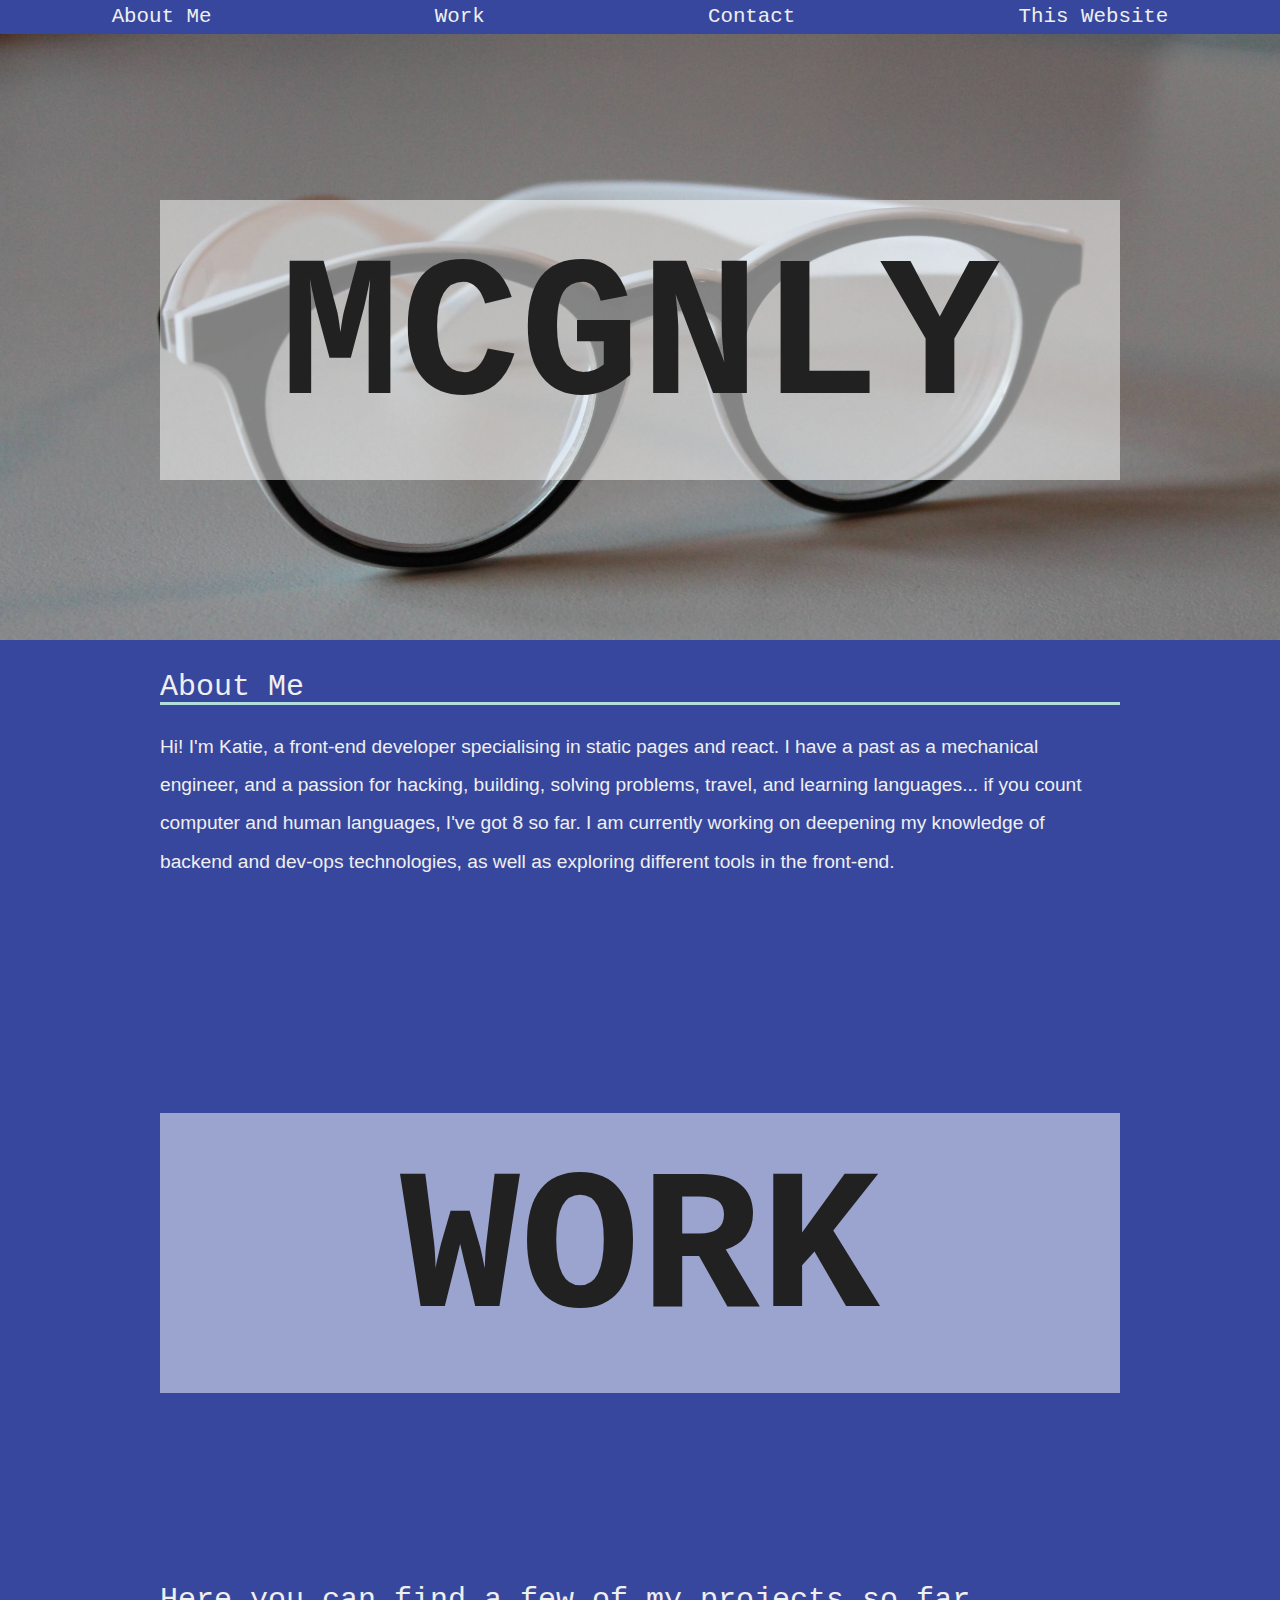
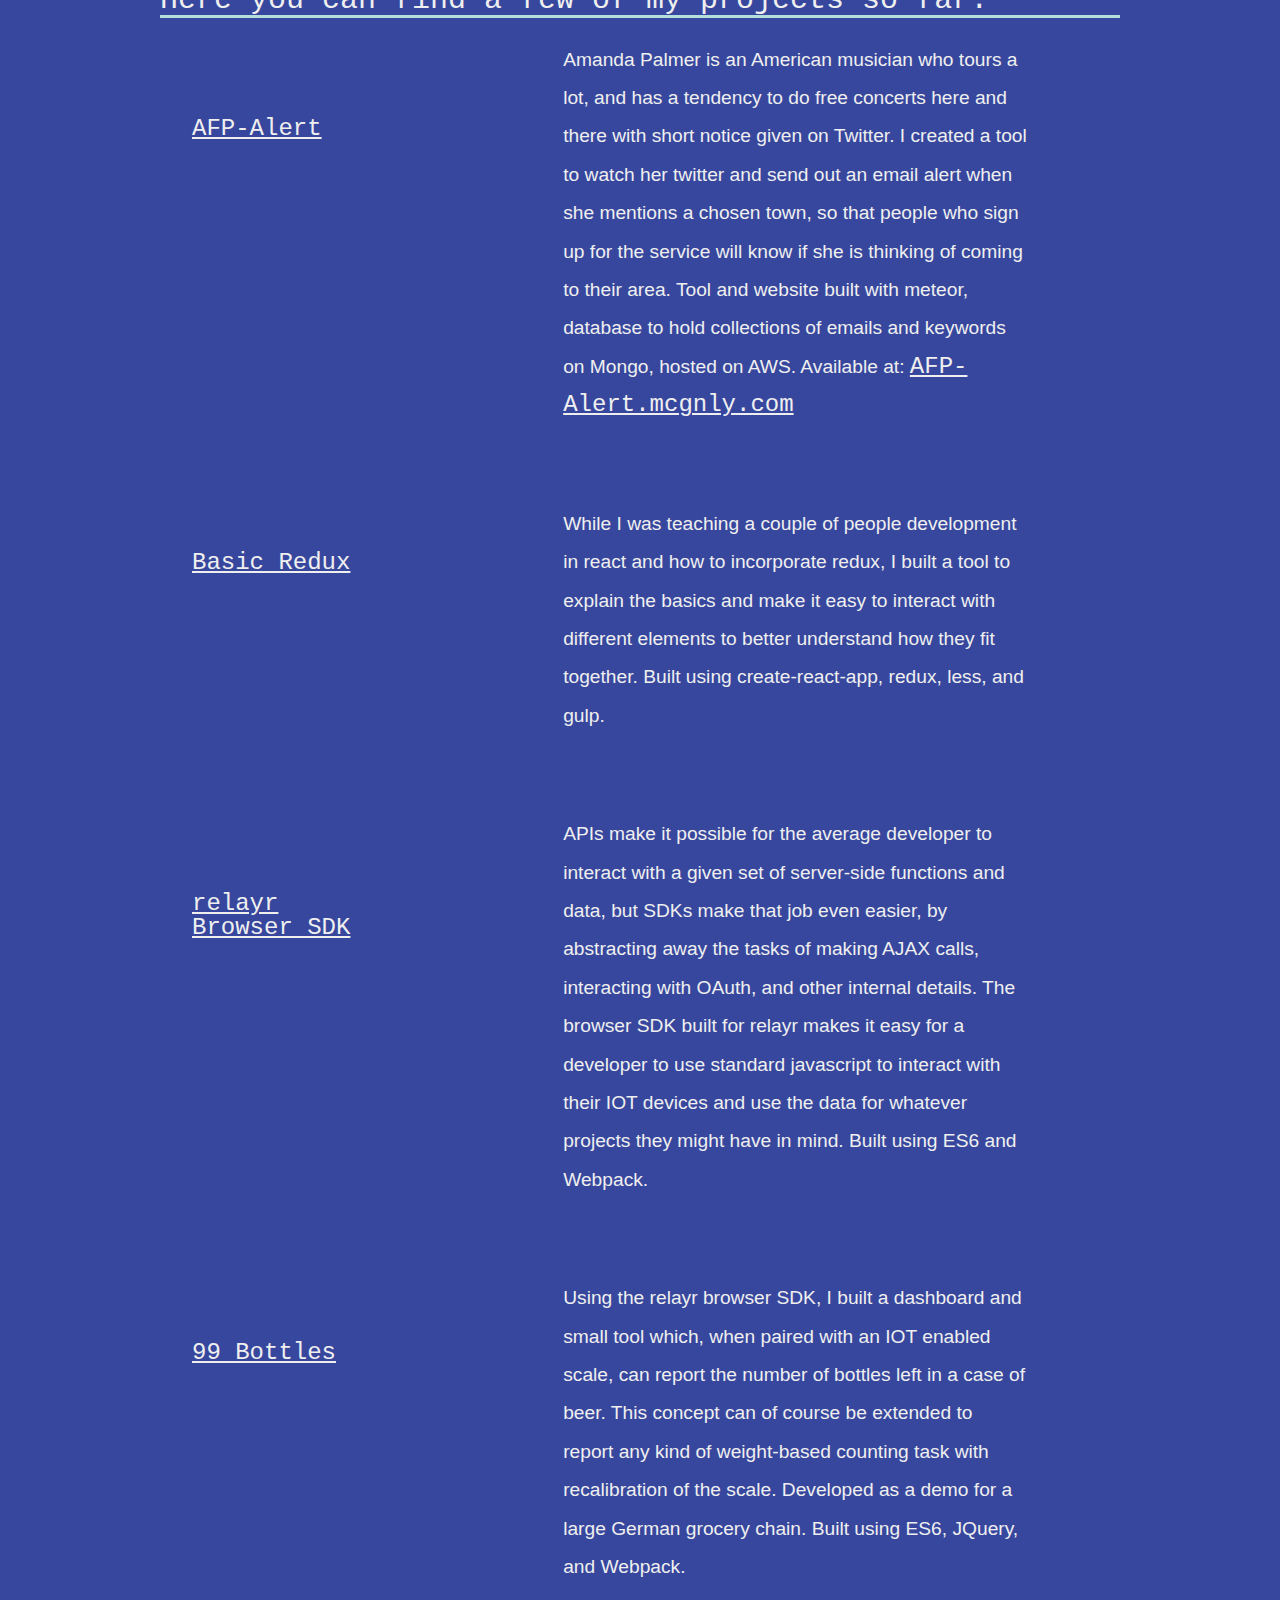
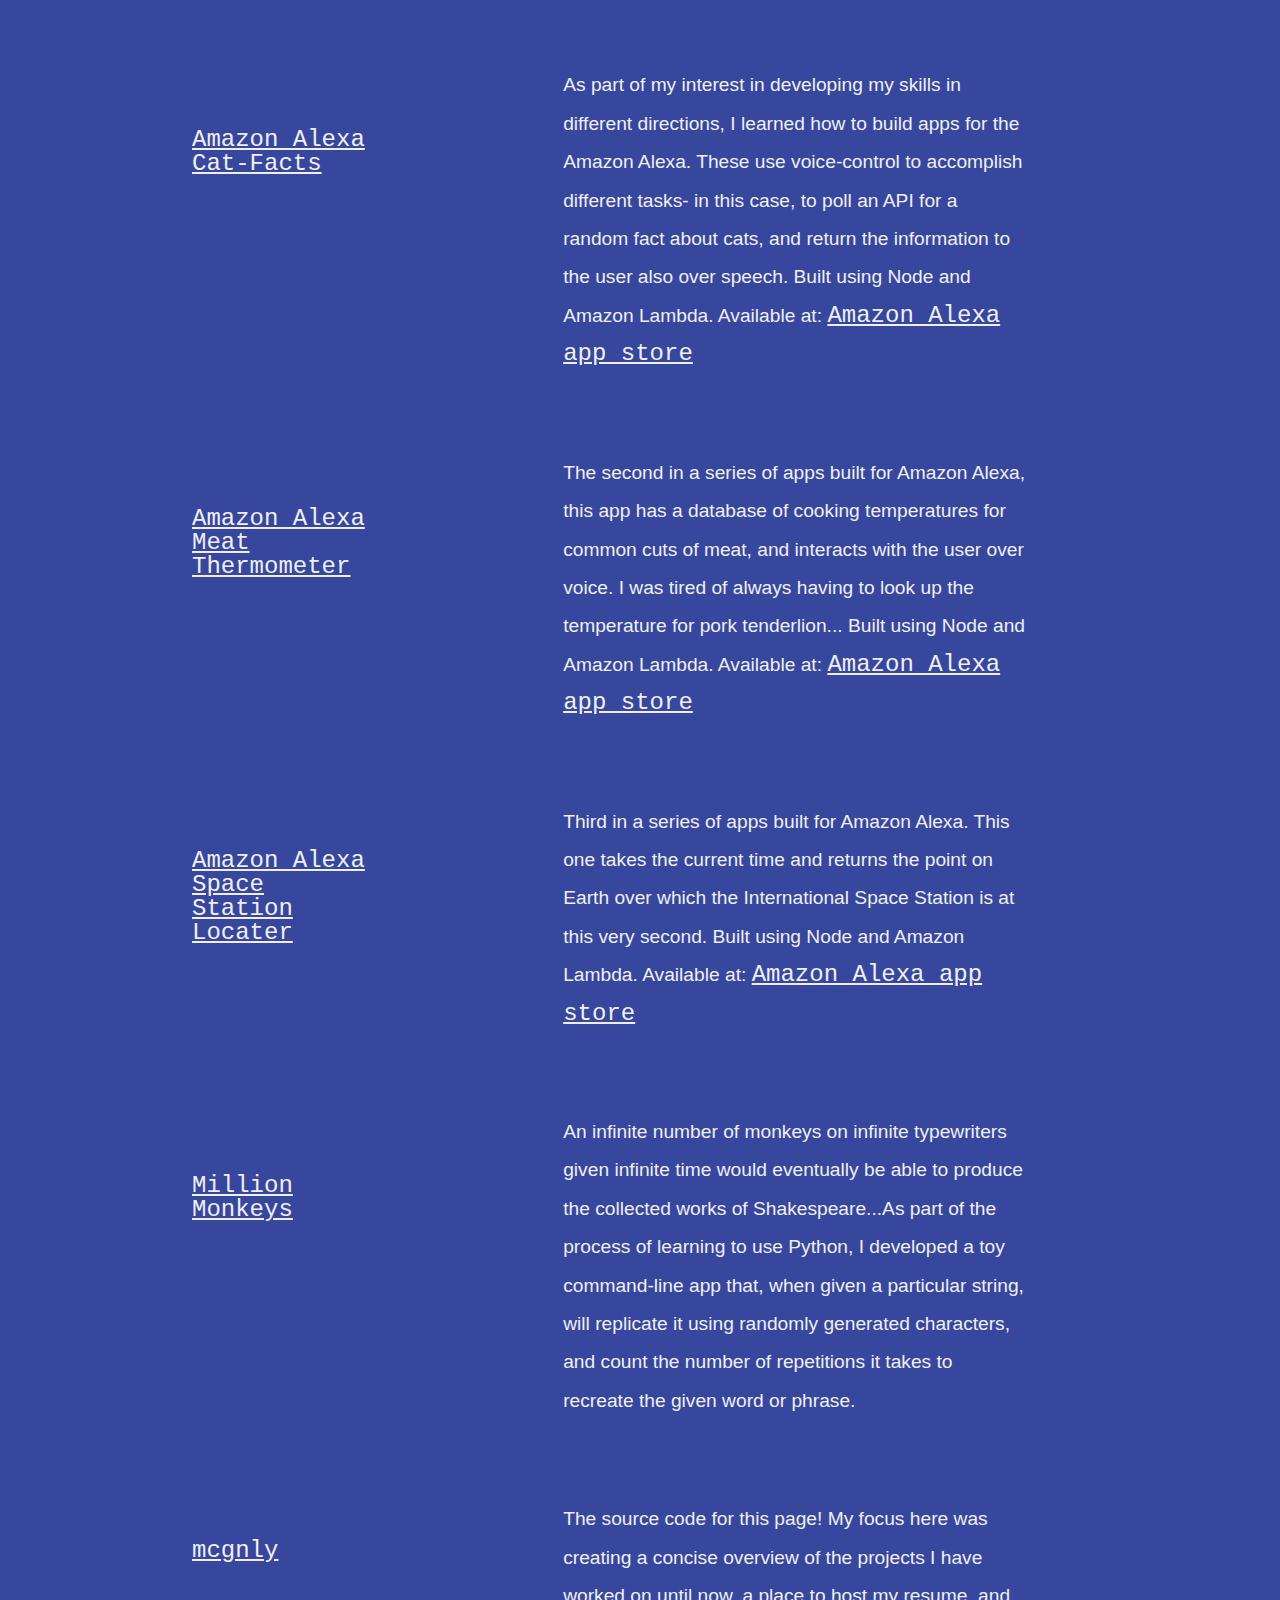
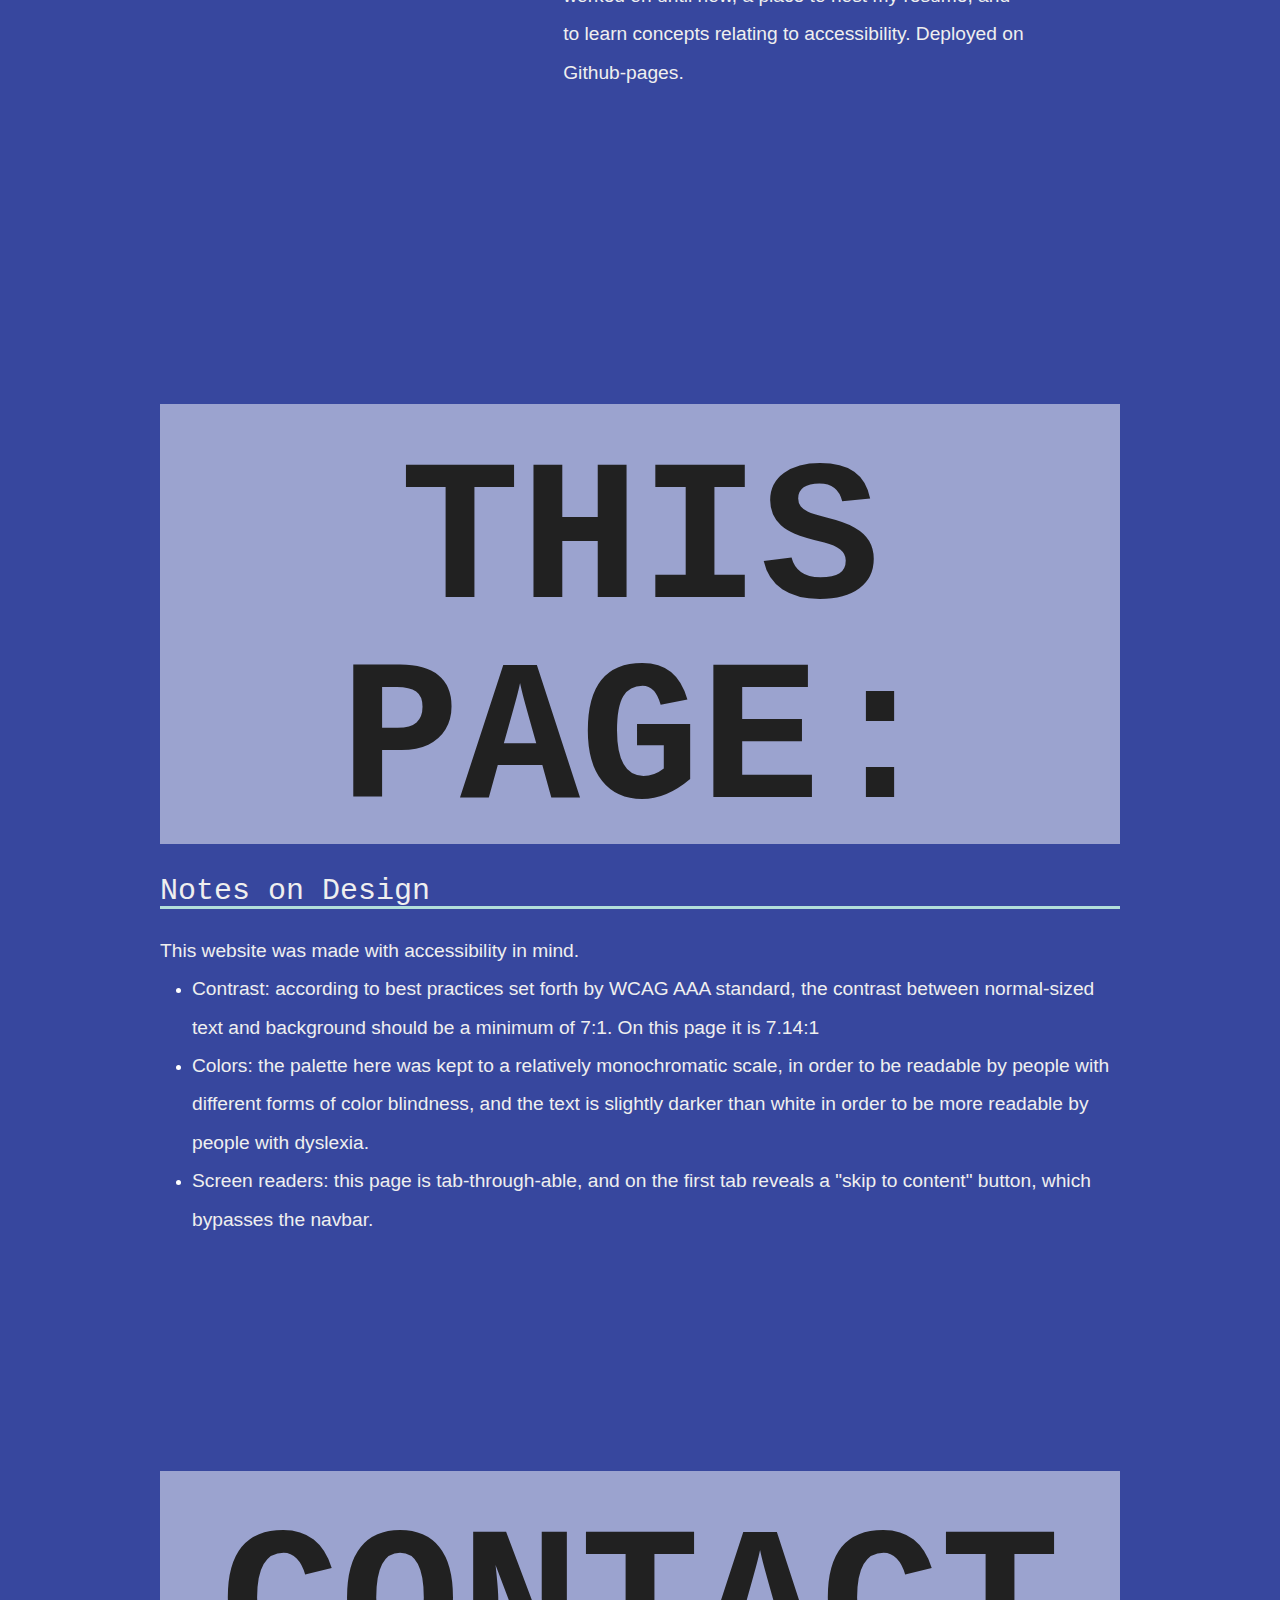
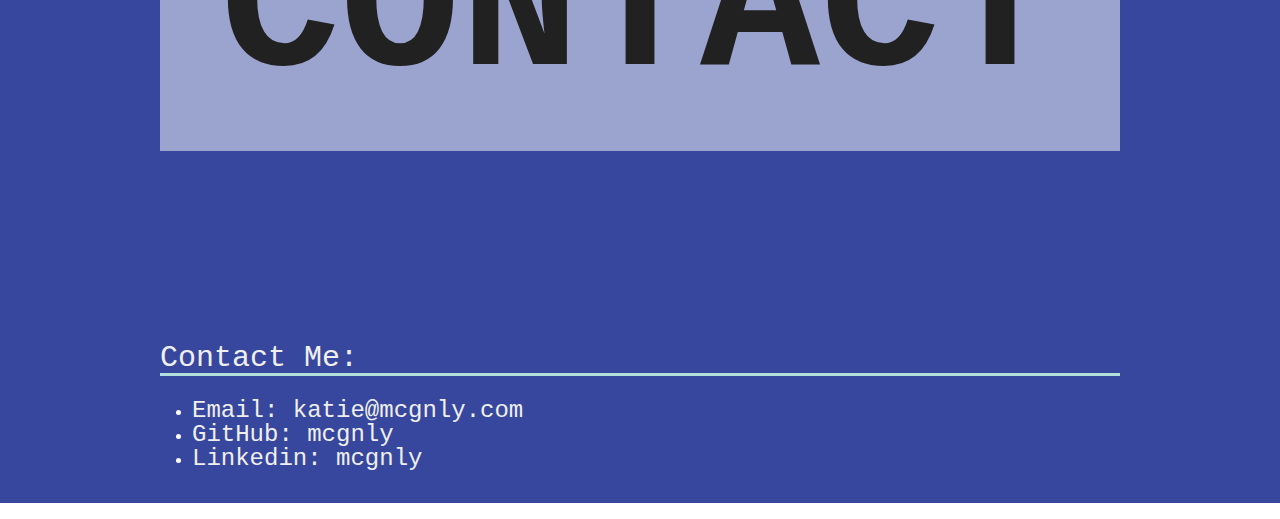
==== index.html @ 0c500162 "switch contact part to end" ====
<!doctype html>
<html lang="en">
  <head>
	<meta charset="utf-8">
	<meta name="viewport" content="width=device-width, initial-scale=1">
	<!-- <link rel="shortcut icon" href="%PUBLIC_URL%/favicon.ico"> -->
	<title>mcgnly</title>
	<link rel="stylesheet" type="text/css" href="index.css">
  </head>

  <body>
  	<a class="hidden" href="#aboutMe">Skip to Content</a>
	<section class="navbar">
		<ul class="navbarLinks">
			<li><a href="#aboutMe" class="about">About Me</a></li>
			<li><a href="#work">Work</a></li>
			<li><a href="#contact">Contact</a></li>
			<li><a href="#aboutHere">This Website</a></li>
		</ul>
	</section>
	<section class="module parallax parallax-1">
		<div class="container">
			<h1 tabindex="0" id="aboutMe">mcgnly</h1>
		</div>
	</section>

	<section class="module content about">
		<div class="container">
			<h2 tabindex="0">About Me</h2>
			<p tabindex="0">Hi! I'm Katie, a front-end developer specialising in static pages and react. I have a past as a mechanical engineer, and a passion for hacking, building, solving problems, travel, and learning languages... if you count computer and human languages, I've got 8 so far. I am currently working on deepening my knowledge of backend and dev-ops technologies, as well as exploring different tools in the front-end.
			</p>
		</div>
	</section>

	<section class="module parallax parallax-2">
		<div class="container">
			<h1 tabindex="0" id="work">Work</h1>
		</div>
	</section>

	<section class="module content projects">
		<div class="container">
			<h2 tabindex="0">Here you can find a few of my projects so far.</h2>
			<ul class="projects">
				<li class="projectsItem" tabindex="0">
					<a class="projectsLink" href="https://github.com/mcgnly/email-keyword" target="_blank" title="follow Amanda Palmer on tour">AFP-Alert</a>
					<p>Amanda Palmer is an American musician who tours a lot, and has a tendency to do free concerts here and there with short notice given on Twitter. I created a tool to watch her twitter and send out an email alert when she mentions a chosen town, so that people who sign up for the service will know if she is thinking of coming to their area. Tool and website built with meteor, database to hold collections of emails and keywords on Mongo, hosted on AWS. Available at: 
						<a href="http://afp-alert.mcgnly.com/" target="_blank" title="afp-alert">AFP-Alert.mcgnly.com</a>
					</p>
				</li> 
				<li class="projectsItem" tabindex="0">
					<a class="projectsLink" href="https://github.com/mcgnly/basic-redux" target="_blank" title="teaching tool for react and redux">Basic Redux</a>
					<p>While I was teaching a couple of people development in react and how to incorporate redux, I built a tool to explain the basics and make it easy to interact with different elements to better understand how they fit together. Built using create-react-app, redux, less, and gulp.</p>
				</li> 
				<li class="projectsItem" tabindex="0">
					<a class="projectsLink" href="https://github.com/relayr/browser-sdk" target="_blank" title="javascript IOT tools">relayr Browser SDK</a>
					<p>APIs make it possible for the average developer to interact with a given set of server-side functions and data, but SDKs make that job even easier, by abstracting away the tasks of making AJAX calls, interacting with OAuth, and other internal details. The browser SDK built for relayr makes it easy for a developer to use standard javascript to interact with their IOT devices and use the data for whatever projects they might have in mind. Built using ES6 and Webpack. </p>
				</li>  
				<li class="projectsItem" tabindex="0">
					<a class="projectsLink" href="https://github.com/mcgnly/99-bottles" target="_blank" title="small IOT dashboard">99 Bottles</a>
					<p>Using the relayr browser SDK, I built a dashboard and small tool which, when paired with an IOT enabled scale, can report the number of bottles left in a case of beer. This concept can of course be extended to report any kind of weight-based counting task with recalibration of the scale. Developed as a demo for a large German grocery chain. Built using ES6, JQuery, and Webpack. </p>
				</li>  
				<li class="projectsItem" tabindex="0">
					<a class="projectsLink" href="https://github.com/mcgnly/alexa-catfacts" target="_blank" title="silly amazon alexa app">Amazon Alexa Cat-Facts</a>
					<p>As part of my interest in developing my skills in different directions, I learned how to build apps for the Amazon Alexa. These use voice-control to accomplish different tasks- in this case, to poll an API for a random fact about cats, and return the information to the user also over speech. Built using Node and Amazon Lambda. Available at:
						<a href="https://www.amazon.com/mcgnly-Cat-Facts/dp/B01NAIJLDB/ref=sr_1_1?s=digital-skills&ie=UTF8&qid=1486298581&sr=1-1&keywords=mcgnly" target="_blank" title="silly amazon alexa app">Amazon Alexa app store</a>
					</p>
				</li>  
				<li class="projectsItem" tabindex="0">
					<a class="projectsLink" href="https://github.com/mcgnly/alexa-cooking" target="_blank" title="silly amazon alexa app">Amazon Alexa Meat Thermometer</a>
					<p>The second in a series of apps built for Amazon Alexa, this app has a database of cooking temperatures for common cuts of meat, and interacts with the user over voice. I was tired of always having to look up the temperature for pork tenderlion...  Built using Node and Amazon Lambda. Available at: 
						<a href="https://www.amazon.com/mcgnly-Meat-Thermometer/dp/B01MRYWBBJ/ref=sr_1_3?s=digital-skills&ie=UTF8&qid=1486298581&sr=1-3&keywords=mcgnly" target="_blank" title="silly amazon alexa app">Amazon Alexa app store</a>
					</p>
				</li> 
				<li class="projectsItem" tabindex="0">
					<a class="projectsLink" href="https://github.com/mcgnly/alexa-iss" target="_blank" title="silly amazon alexa app">Amazon Alexa Space Station Locater</a>
					<p>Third in a series of apps built for Amazon Alexa. This one takes the current time and returns the point on Earth over which the International Space Station is at this very second. Built using Node and Amazon Lambda. Available at:
						<a href="https://www.amazon.com/mcgnly-Space-Station/dp/B01MZ2ONRB/ref=sr_1_2?s=digital-skills&ie=UTF8&qid=1486298736&sr=1-2&keywords=mcgnly" target="_blank" title="silly amazon alexa app">Amazon Alexa app store</a>
					</p>
				</li> 
				<li class="projectsItem" tabindex="0">
					<a class="projectsLink" href="https://github.com/mcgnly/million-monkeys" target="_blank" title="python toy">Million Monkeys</a>
					<p>An infinite number of monkeys on infinite typewriters given infinite time would eventually be able to produce the collected works of Shakespeare...As part of the process of learning to use Python, I developed a toy command-line app that, when given a particular string, will replicate it using randomly generated characters, and count the number of repetitions it takes to recreate the given word or phrase.</p>
				</li> 
				<li class="projectsItem" tabindex="0">
					<a class="projectsLink" href="https://github.com/mcgnly/mcgnly-home" target="_blank" title="portfolio page">mcgnly</a>
					<p>The source code for this page! My focus here was creating a concise overview of the projects I have worked on until now, a place to host my resume, and to learn concepts relating to accessibility. Deployed on Github-pages.</p>
				</li> 
			</ul>
		</div>
	</section>

	<section class="module parallax parallax-4">
		<div class="container">
			<h1 tabindex="0" id="aboutHere">This page:</h1>
		</div>
	</section>

  	<section class="module content">
		<div class="container">
			<h2 tabindex="0">Notes on Design</h2>
			<p tabindex="0">This website was made with accessibility in mind.</p>
			<ul>
				<li tabindex="0">
					<p>Contrast: according to best practices set forth by WCAG AAA standard, the contrast between normal-sized text and background should be a minimum of 7:1. On this page it is 7.14:1</p>
				</li>
				<li tabindex="0">
					<p>Colors: the palette here was kept to a relatively monochromatic scale, in order to be readable by people with different forms of color blindness, and the text is slightly darker than white in order to be more readable by people with dyslexia.</p>
				</li>  
				<li tabindex="0">
					<p>Screen readers: this page is tab-through-able, and on the first tab reveals a "skip to content" button, which bypasses the navbar.</p>
				</li>                       
			</ul>
		</div>
	</section>

	<section class="module parallax parallax-3">
		<div class="container">
			<h1 tabindex="0" id="contact">Contact</h1>
		</div>
	</section>

	<section class="module content">
		<div class="container">
			<h2 tabindex="0">Contact Me:</h2>
			<ul class="contact" tabindex="0">
				<li>
					<a href="mailto:katie@mcgnly.com" title="The shorter it is, the quicker I can reply">Email: katie@mcgnly.com</a>
				</li>
				<li>
					<a href="https://github.com/mcgnly" target="_blank" title="See some things I made for the internet">GitHub: mcgnly</a>
				</li>
				<li>
					<a href="https://www.linkedin.com/in/mcgnly/" target="_blank" title="Social networking for adults">Linkedin: mcgnly</a>
				</li>	
			</ul>
		</div>
	</section>
  </body>
</html>
---- index.css ----
/* ============================================================
  RESET
============================================================ */
/* http://meyerweb.com/eric/tools/css/reset/ 
   v2.0 | 20110126
   License: none (public domain)
*/

html, body, div, span, applet, object, iframe,
h1, h2, h3, h4, h5, h6, p, blockquote, pre,
a, abbr, acronym, address, big, cite, code,
del, dfn, em, img, ins, kbd, q, s, samp,
small, strike, strong, sub, sup, tt, var,
b, u, i, center,
dl, dt, dd, ol, ul, li,
fieldset, form, label, legend,
table, caption, tbody, tfoot, thead, tr, th, td,
article, aside, canvas, details, embed, 
figure, figcaption, footer, header, hgroup, 
menu, nav, output, ruby, section, summary,
time, mark, audio, video {
  margin: 0;
  padding: 0;
  border: 0;
  font-size: 100%;
  font: inherit;
  vertical-align: baseline;
}
/* HTML5 display-role reset for older browsers */
article, aside, details, figcaption, figure, 
footer, header, hgroup, menu, nav, section {
  display: block;
}
body {
  line-height: 1;
}
ol, ul {
  list-style: none;
}
blockquote, q {
  quotes: none;
}
blockquote:before, blockquote:after,
q:before, q:after {
  content: '';
  content: none;
}
table {
  border-collapse: collapse;
  border-spacing: 0;
}


/* ============================================================
  PRIMARY STRUCTURE
============================================================ */
.container {
  max-width: 960px;
  margin: 0 auto;
  overflow: auto;
}
h1{
  font-family: monospace;
  padding:.2em;
  background-color: rgba(255, 255, 255, .5);
}
h2{
  font-family: monospace;
  color: #efefef;
}
section{
  background-color: #37479e;
  color:#FFFFFF;
}

p{
  color: #efefef;
}

ul{
  list-style-type:disc;
  margin-left: 2em;
}
a{
  cursor: pointer;
}
/* ============================================================
  SECTIONS
============================================================ */
section.module h2 {
  margin-bottom: .75em;
  font-size: 30px;
  border-bottom: #B2DFDB;
  border-style: solid;
}

section.module p {
  margin-top: 0em;
  font-size: 16px;
  font-size: 1.2em;
  font-weight: 300;
  font-family: sans-serif;
  line-height: 2em;
}

section.module.content {
  padding: 2em;
  height: auto;
}
section.module.parallax {
  background-position: 50% 50%;
  background-repeat: no-repeat;
  background-attachment: fixed;
  background-size: cover;
  height: 40em;
  position:static;
}
section.module.parallax h1 {
  color: #212121;
  font-size: 200px;
  font-weight: 700;
  text-align: center;
  text-transform: uppercase;
  margin-top: 1em;
}
section.module.parallax-1 {
  background-image: url("./img/IMG_3182.JPG");
  background-position-y: -100px;
}
section.module.parallax-2 {
  background-image: url("./img/Margaret_Hamilton.gif");
  background-position-y: -140px; 
}
section.module.parallax-3 {
  background-image: url("./img/Reprogramming_ENIAC.png");
}

section.module.parallax-4 {
  background-image: url("./img/Grace_Hopper_and_UNIVAC.jpg");
  background-position-y: -200px;
  overflow-x: hidden;
}

a.hidden {
  position: absolute;
  left: -999px;
}
a.hidden:focus {
    left: 5px;
    text-decoration: none;
    background-color: red;
    padding: 10px;
    font-family: monospace;
    font-weight: bolder;
    font-size: 1.6em;
}
.navbarLinks{
  display: flex;
  justify-content: space-around;
  text-decoration: none;
  font-family: monospace;
  font-weight: bolder;
  list-style-type:none;
  margin:.5em 0em;
}
.navbar{
  margin-bottom: 6em;
  background-color: #37479e;
  position:fixed;
  display:block;
  z-index:100;
  width: 100%
}
.navbarLinks a{
  text-decoration: none;
  font-weight: 200;
  font-size: 1.6em;
  color: #efefef;
}

.projectsItem{
  position: relative;
  display: block;
  margin-bottom: 5em;
}
.projectsLink{
  position: absolute;
  display: inline-block;
  width: 20%;
  top: 20%;
}
.projectsItem p{
  width: 50%;
  display: inline-block;
  position: relative;
  left: 40%;
}

.projects a{
  color: #efefef; 
  font-family: monospace;
  font-size: 24px;
}

.sidebar{
  border:dashed red;
  width:700px;
}
.module.content.projects{
  height:auto;
}

.contact a{
  color: #efefef; 
  font-family: monospace;
  padding-right: 5em;
  font-size: 24px;
  text-decoration:none;
}

section.about .navbar a.about{
  background-color: red;
}
@media(max-width: 600px) {
  section.module p {
    font-size: 16px;
  }
  section.module h2 {
    font-size: 20px;
  }
  section.module.parallax h1 {
    font-size: 70px;
  }
  section.module a{
    font-size: 18px;
  }
  section.module.parallax-1 {
    background-position-y: 0em;
    background-size: 130%;
    height: 300px;
    padding-top: 50px;
    box-sizing: border-box;
  }
  section.module.parallax-2 {
    background-position-y: 0em;
    background-size: 150%;
  }
  section.module.parallax-3 {
    background-position-x: -475px;
    background-position-y: 0px;
  }
  section.module.parallax-4 {
    background-position-y: 0px;
  }  
  ul{
    margin-left:0em;
  }
  .navbar{
    margin-bottom: 0em;
  }
  .navbar a{
    font-size: 1em;
  }
}
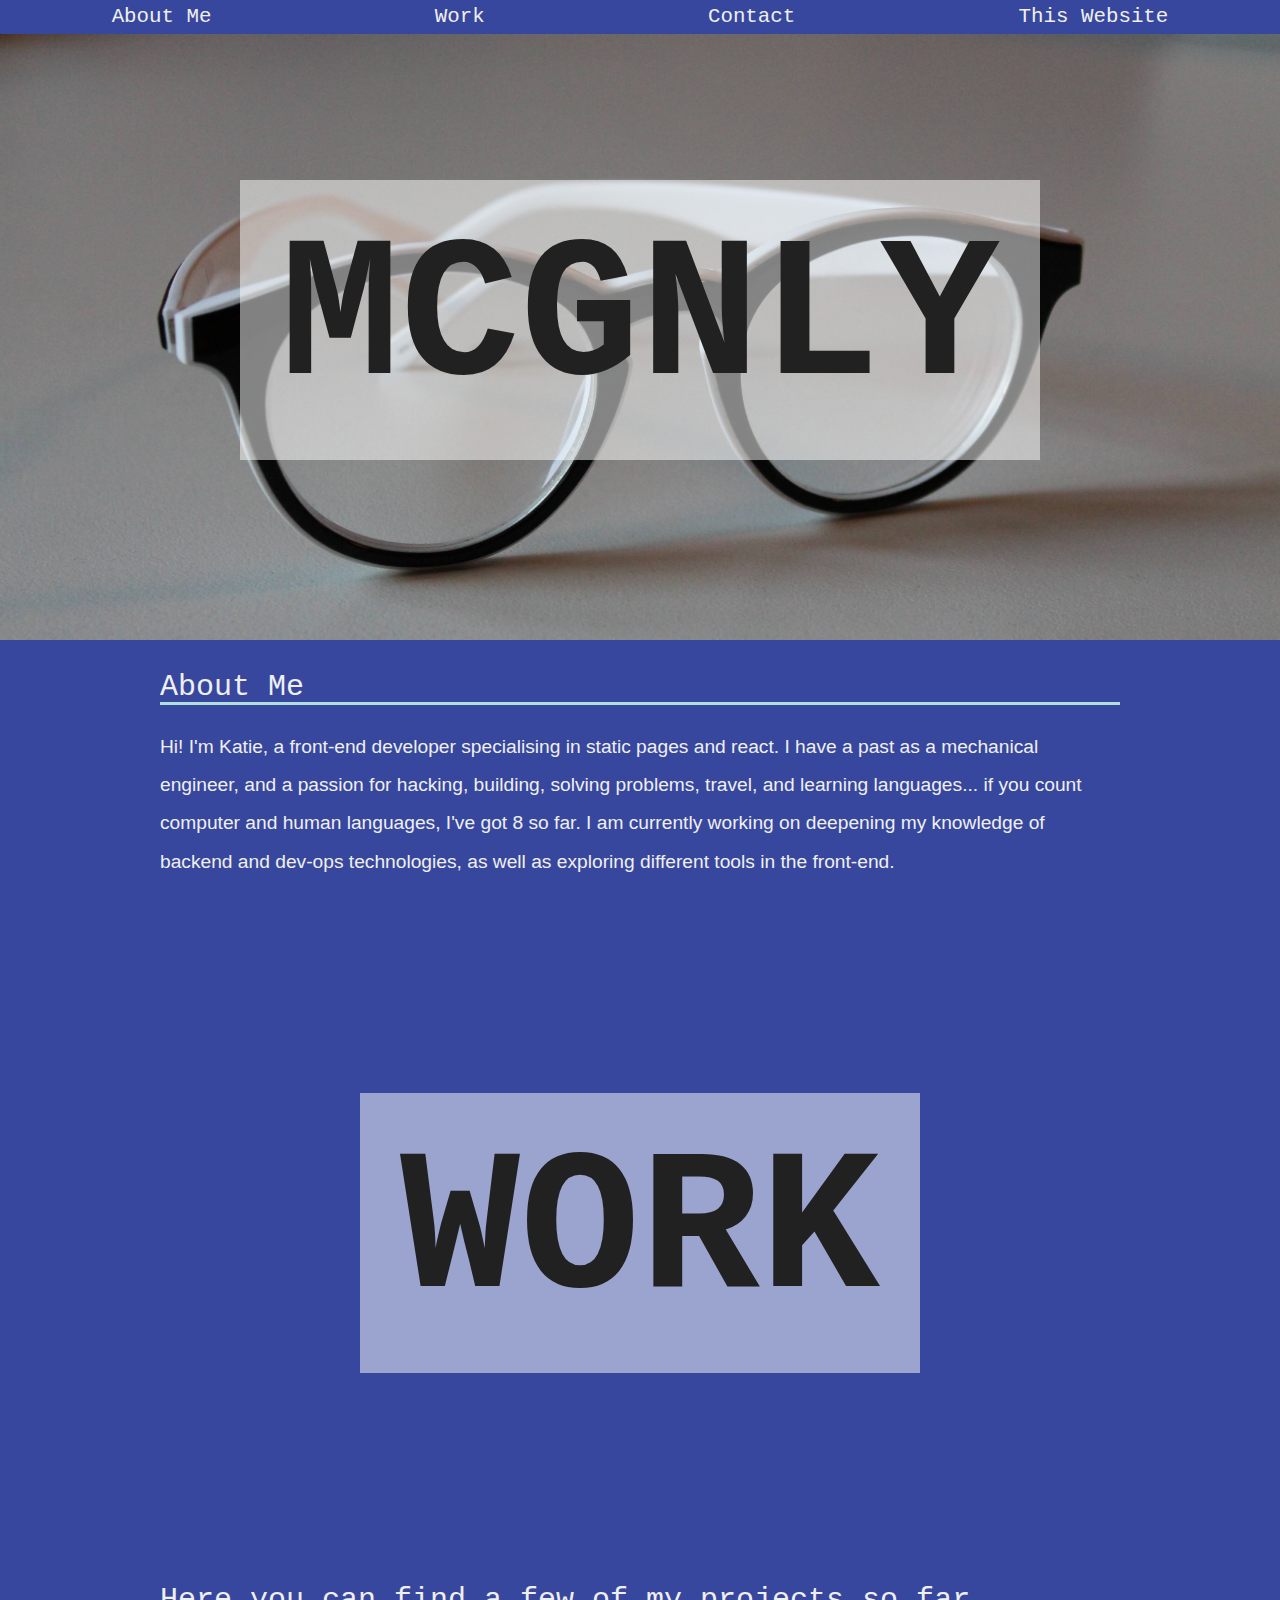
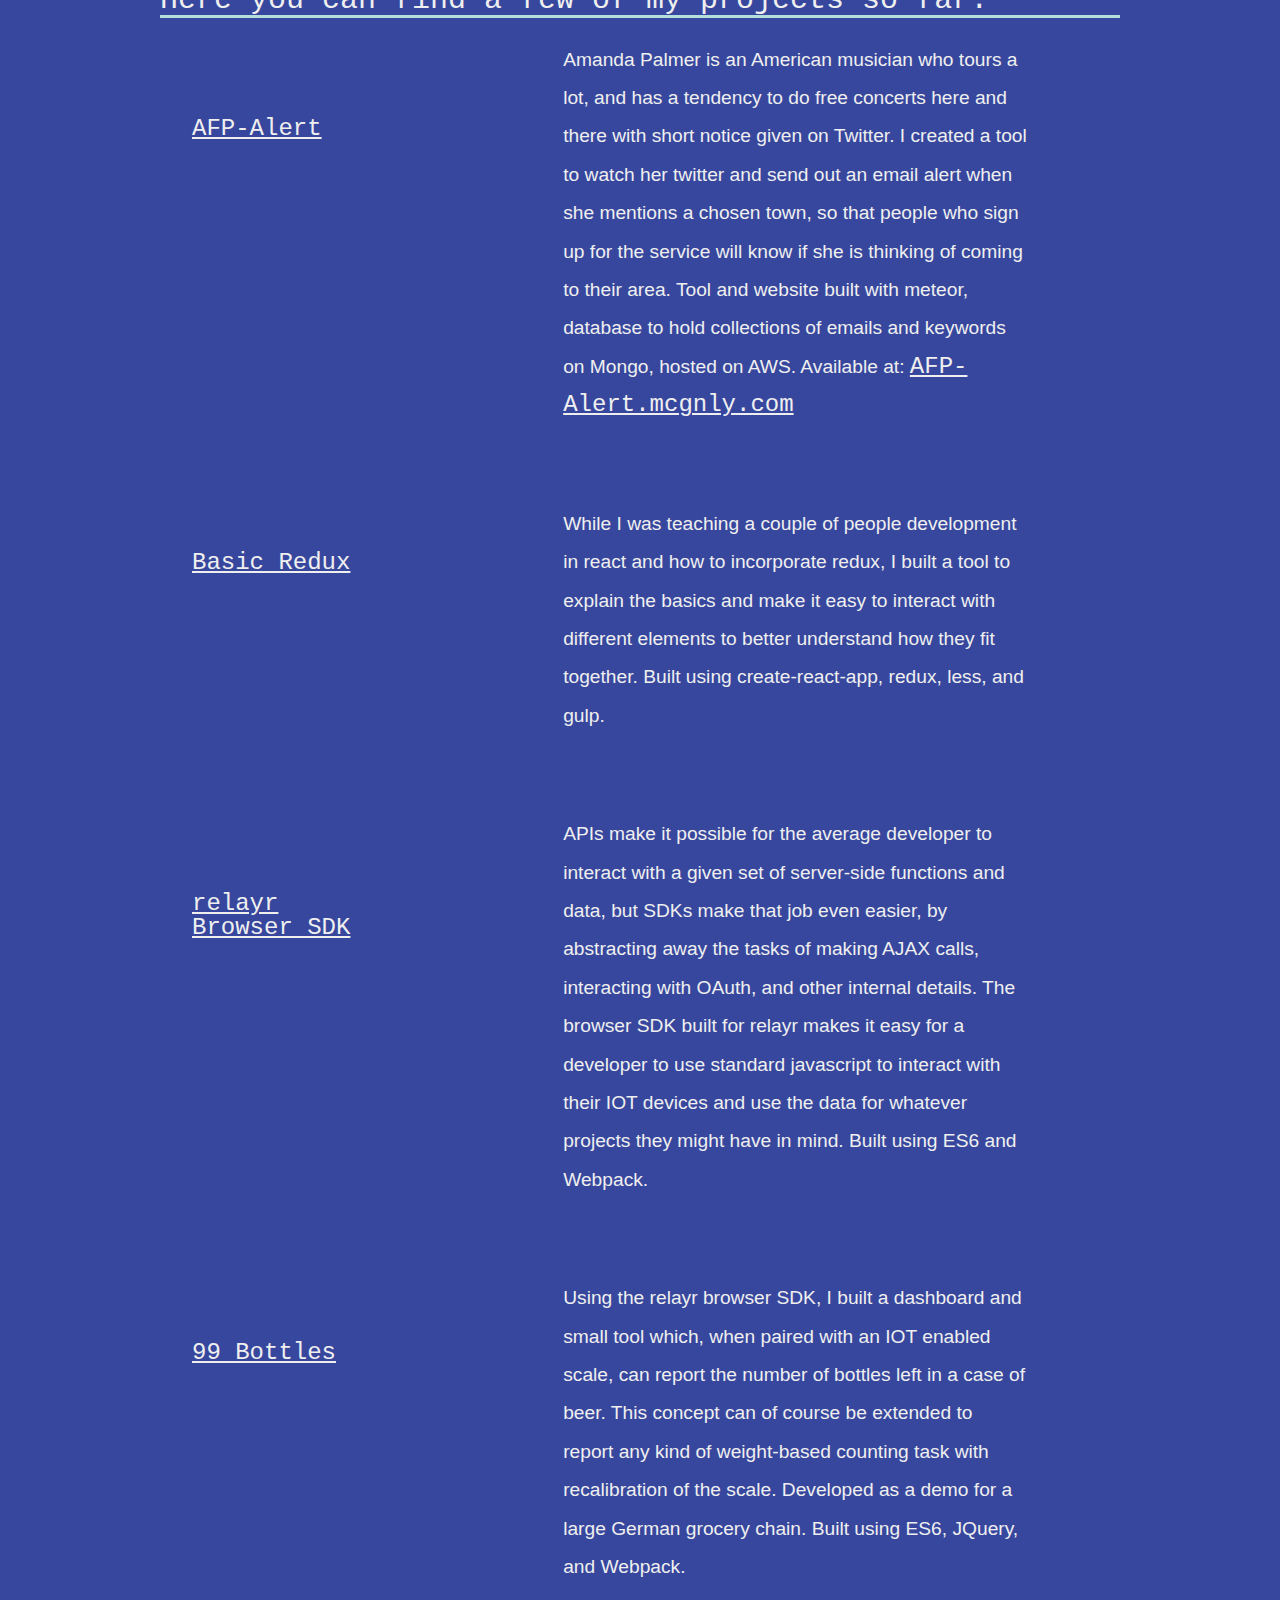
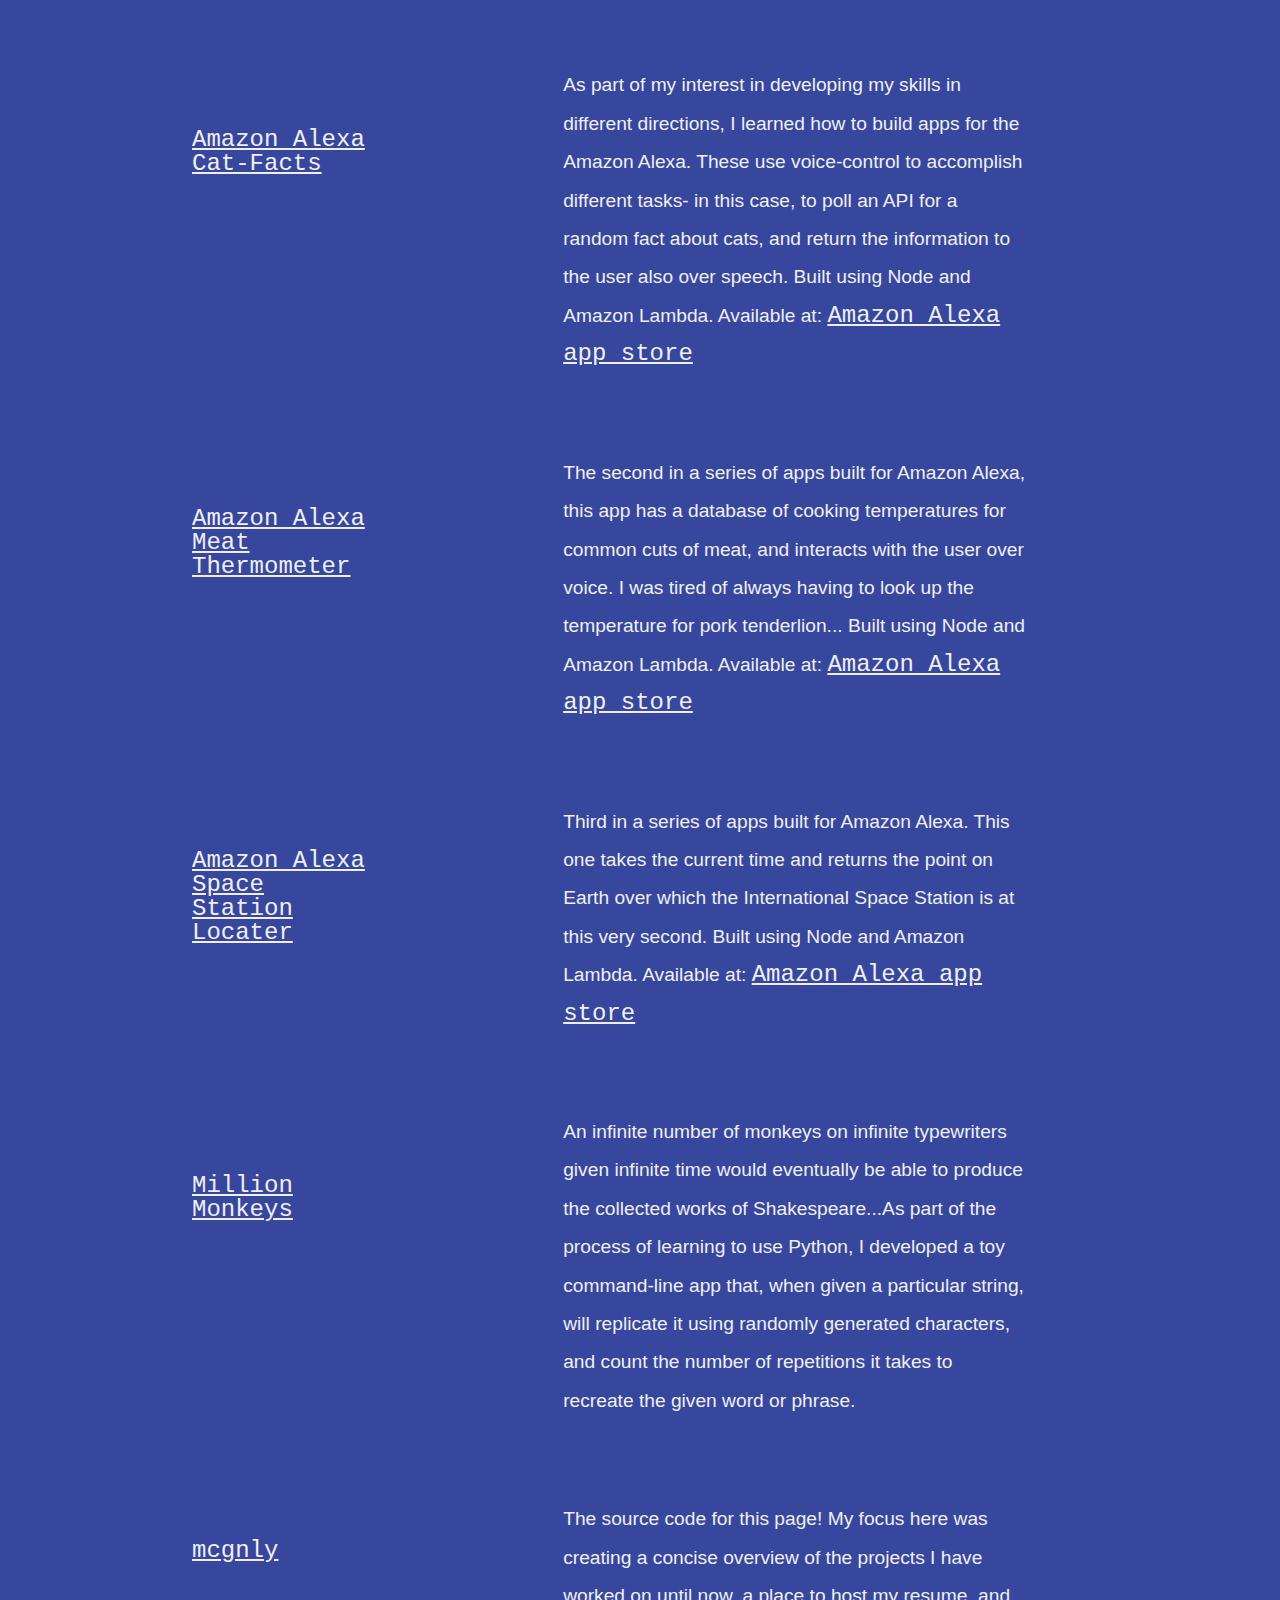
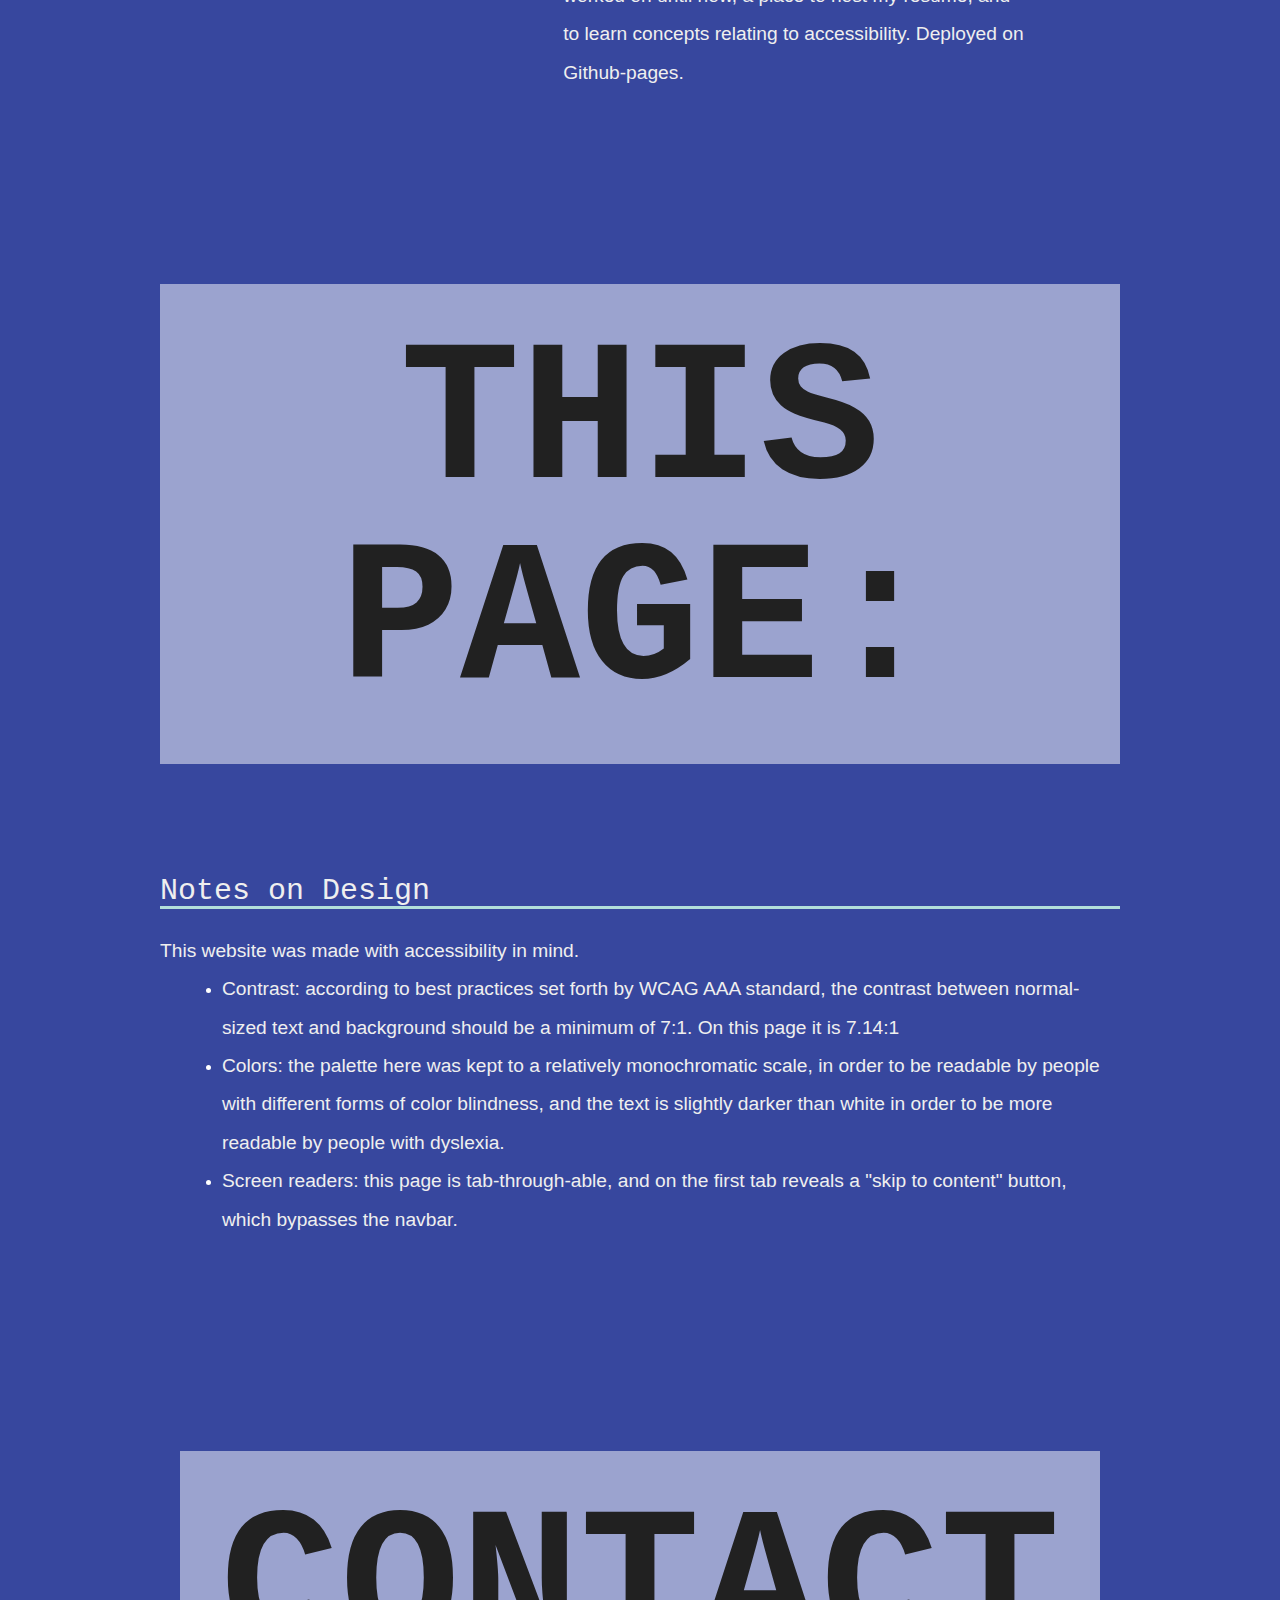
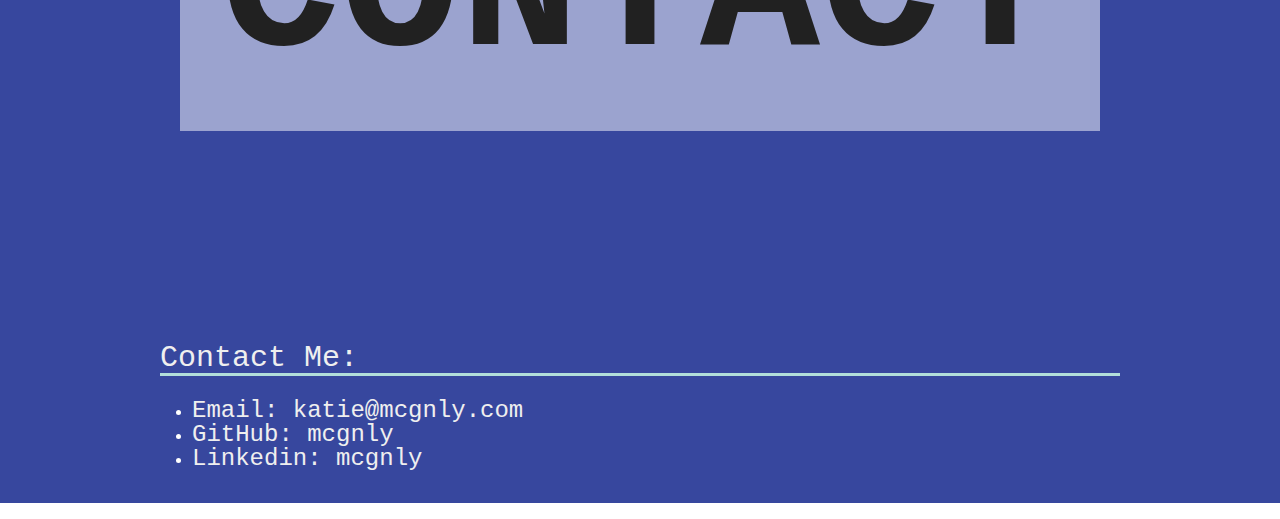
==== commit 29c91026: "get disc list markers back on accessibility on mobile" ====
--- a/index.html
+++ b/index.html
@@ -100,7 +100,7 @@
 		<div class="container">
 			<h2 tabindex="0">Notes on Design</h2>
 			<p tabindex="0">This website was made with accessibility in mind.</p>
-			<ul>
+			<ul class="accessibility">
 				<li tabindex="0">
 					<p>Contrast: according to best practices set forth by WCAG AAA standard, the contrast between normal-sized text and background should be a minimum of 7:1. On this page it is 7.14:1</p>
 				</li>
--- a/index.css
+++ b/index.css
@@ -114,6 +114,8 @@
   background-size: cover;
   height: 40em;
   position:static;
+  display: flex;
+  align-items: center;
 }
 section.module.parallax h1 {
   color: #212121;
@@ -121,7 +123,6 @@
   font-weight: 700;
   text-align: center;
   text-transform: uppercase;
-  margin-top: 1em;
 }
 section.module.parallax-1 {
   background-image: url("./img/IMG_3182.JPG");
@@ -153,6 +154,7 @@
     font-family: monospace;
     font-weight: bolder;
     font-size: 1.6em;
+    top:1.5em;
 }
 .navbarLinks{
   display: flex;
@@ -213,15 +215,21 @@
 .contact a{
   color: #efefef; 
   font-family: monospace;
-  padding-right: 5em;
+  /*padding-right: 5em;*/
   font-size: 24px;
   text-decoration:none;
 }
 
+ul.accessibility li{
+  display: list-item;
+  list-style-type: disc;
+  margin-left: 30px;
+}
+
 section.about .navbar a.about{
   background-color: red;
 }
-@media(max-width: 600px) {
+@media(max-width: 700px) {
   section.module p {
     font-size: 16px;
   }
@@ -245,10 +253,6 @@
     background-position-y: 0em;
     background-size: 150%;
   }
-  section.module.parallax-3 {
-    background-position-x: -475px;
-    background-position-y: 0px;
-  }
   section.module.parallax-4 {
     background-position-y: 0px;
   }  
@@ -261,4 +265,7 @@
   .navbar a{
     font-size: 1em;
   }
-}
+  .contact ul{
+    list-style-type:disc;
+  }
+}
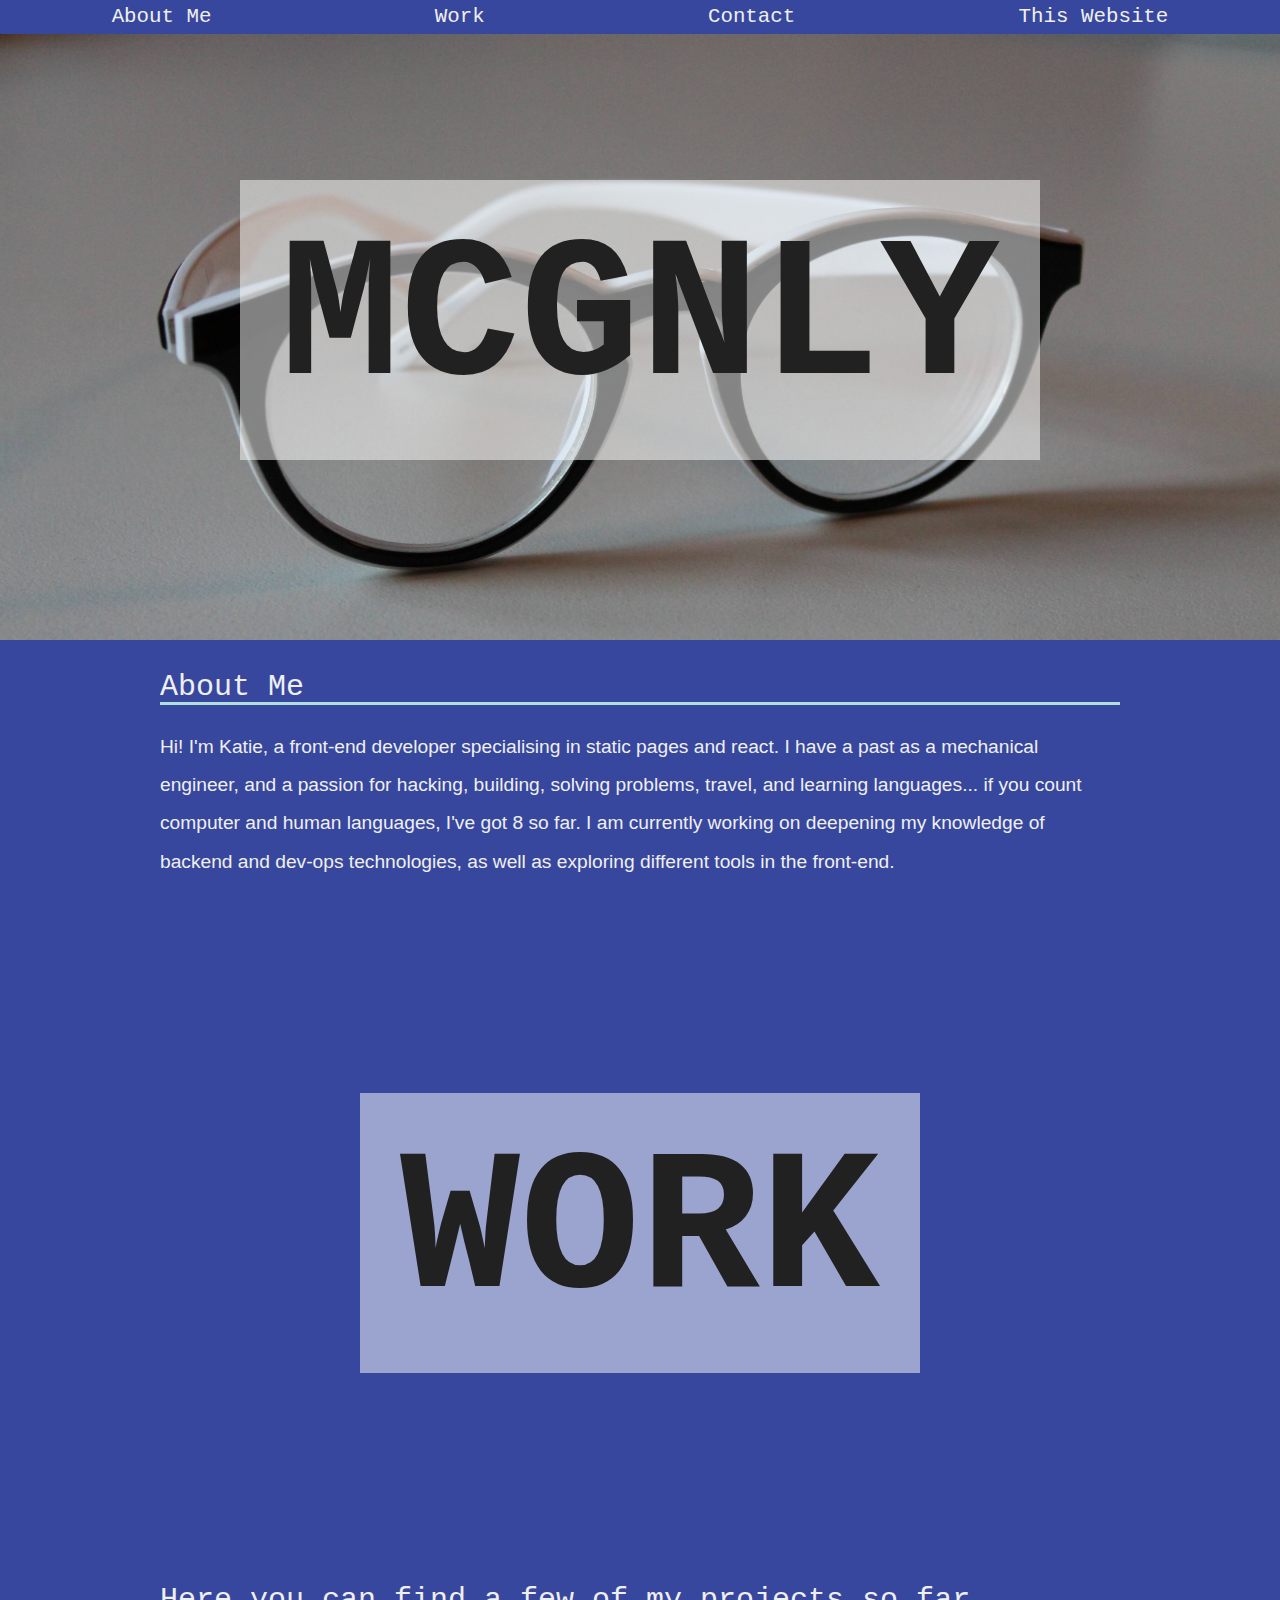
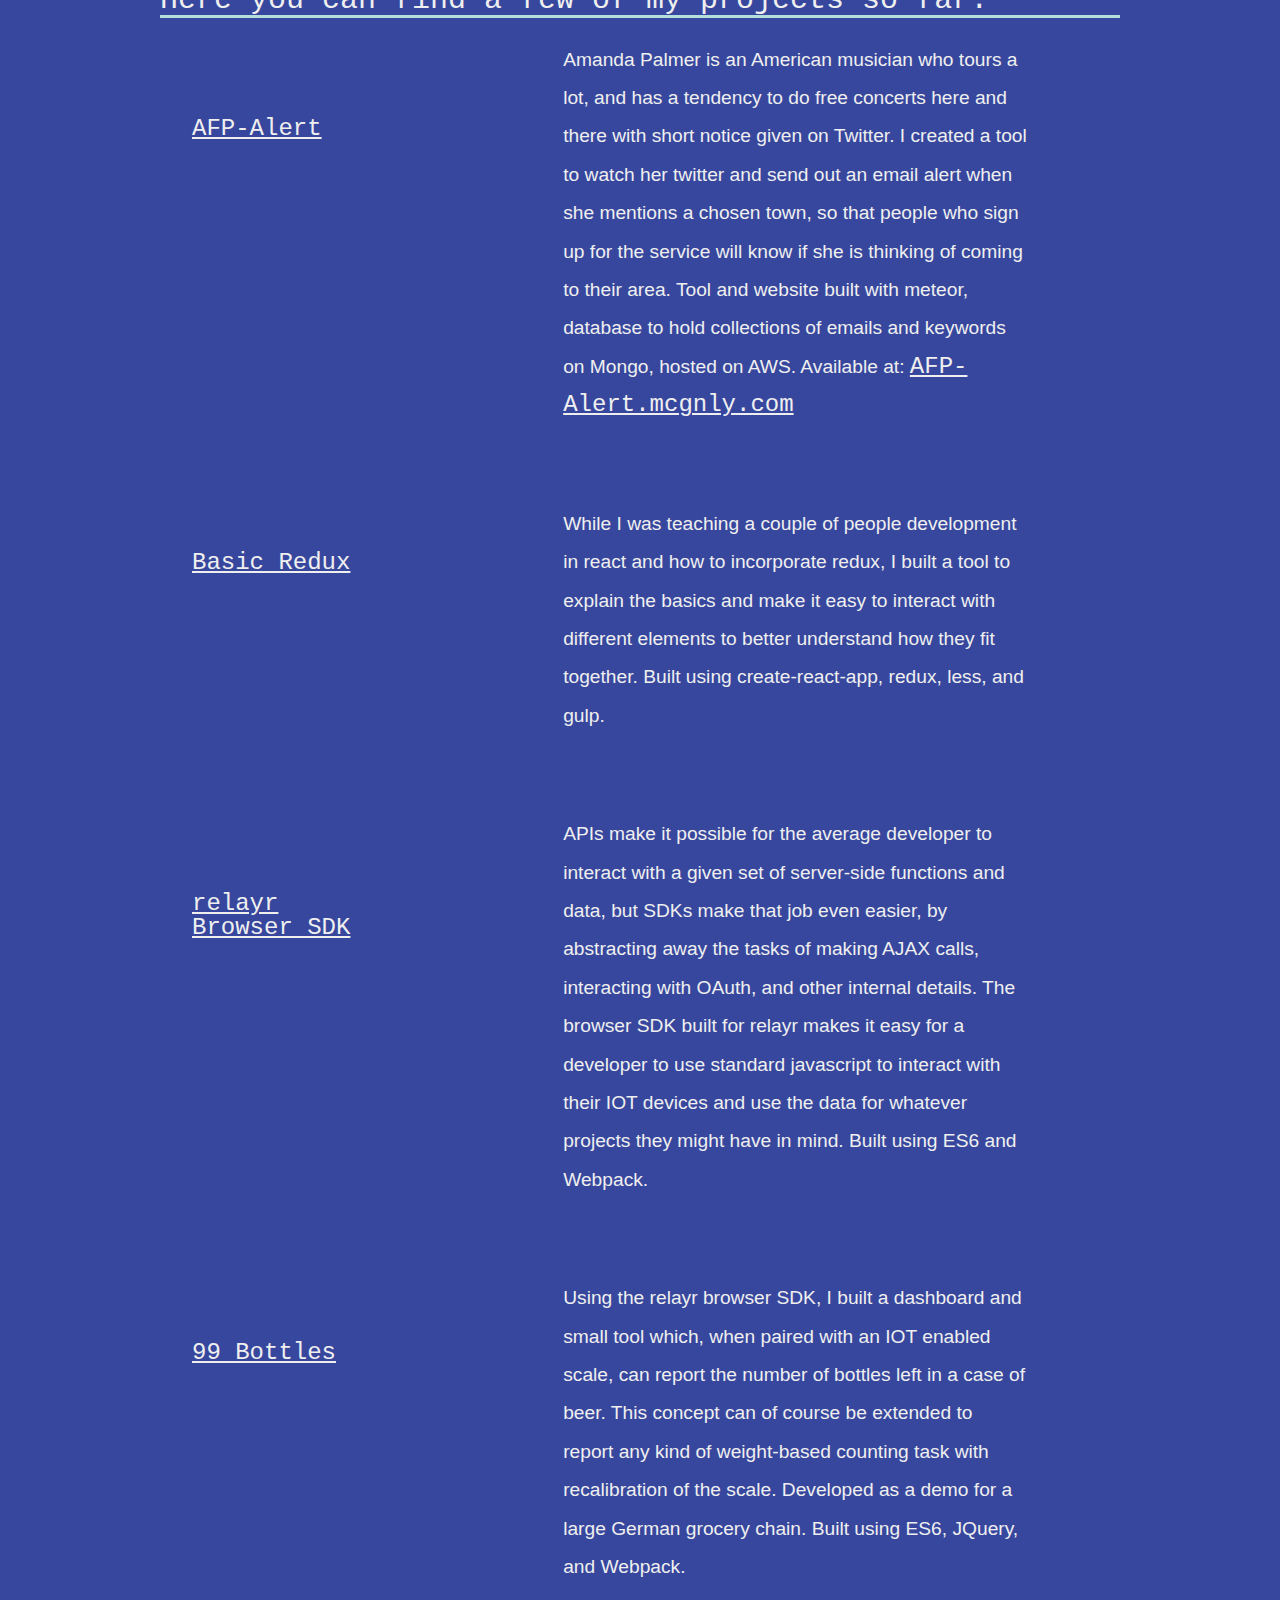
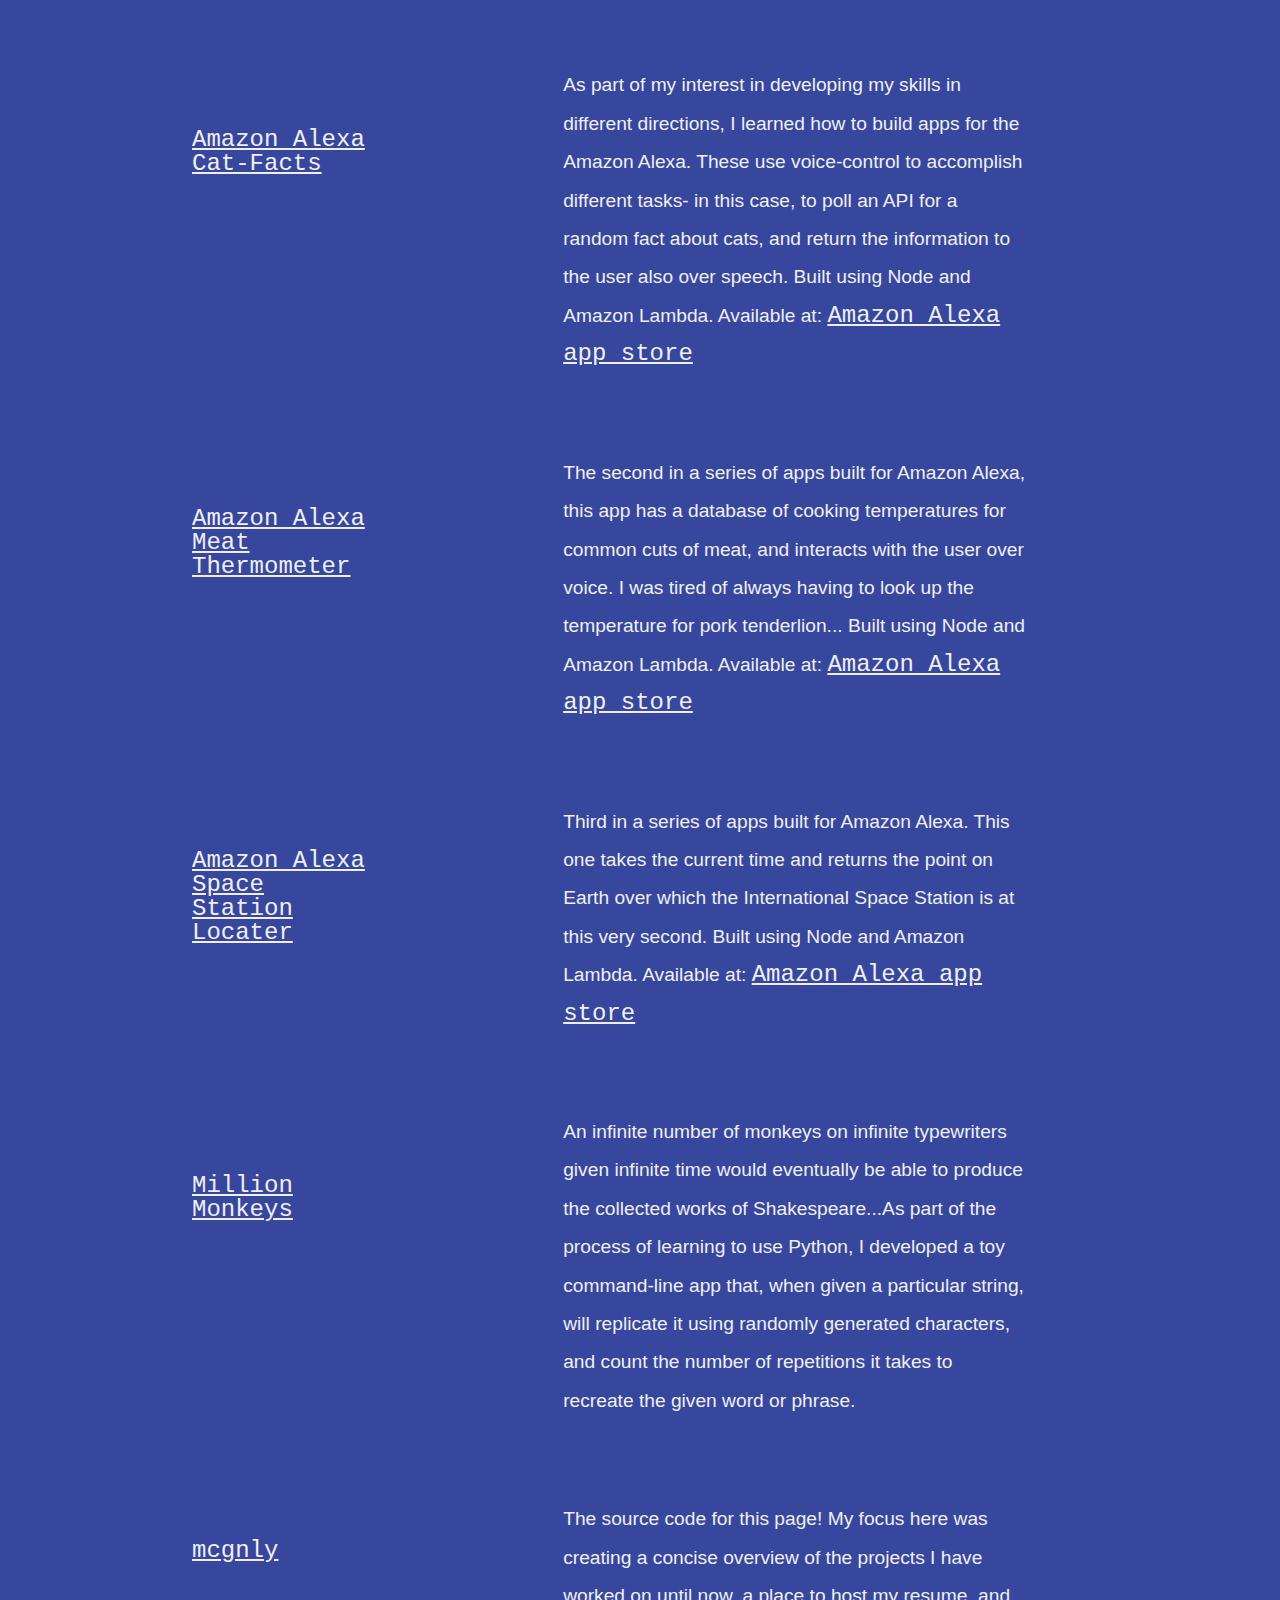
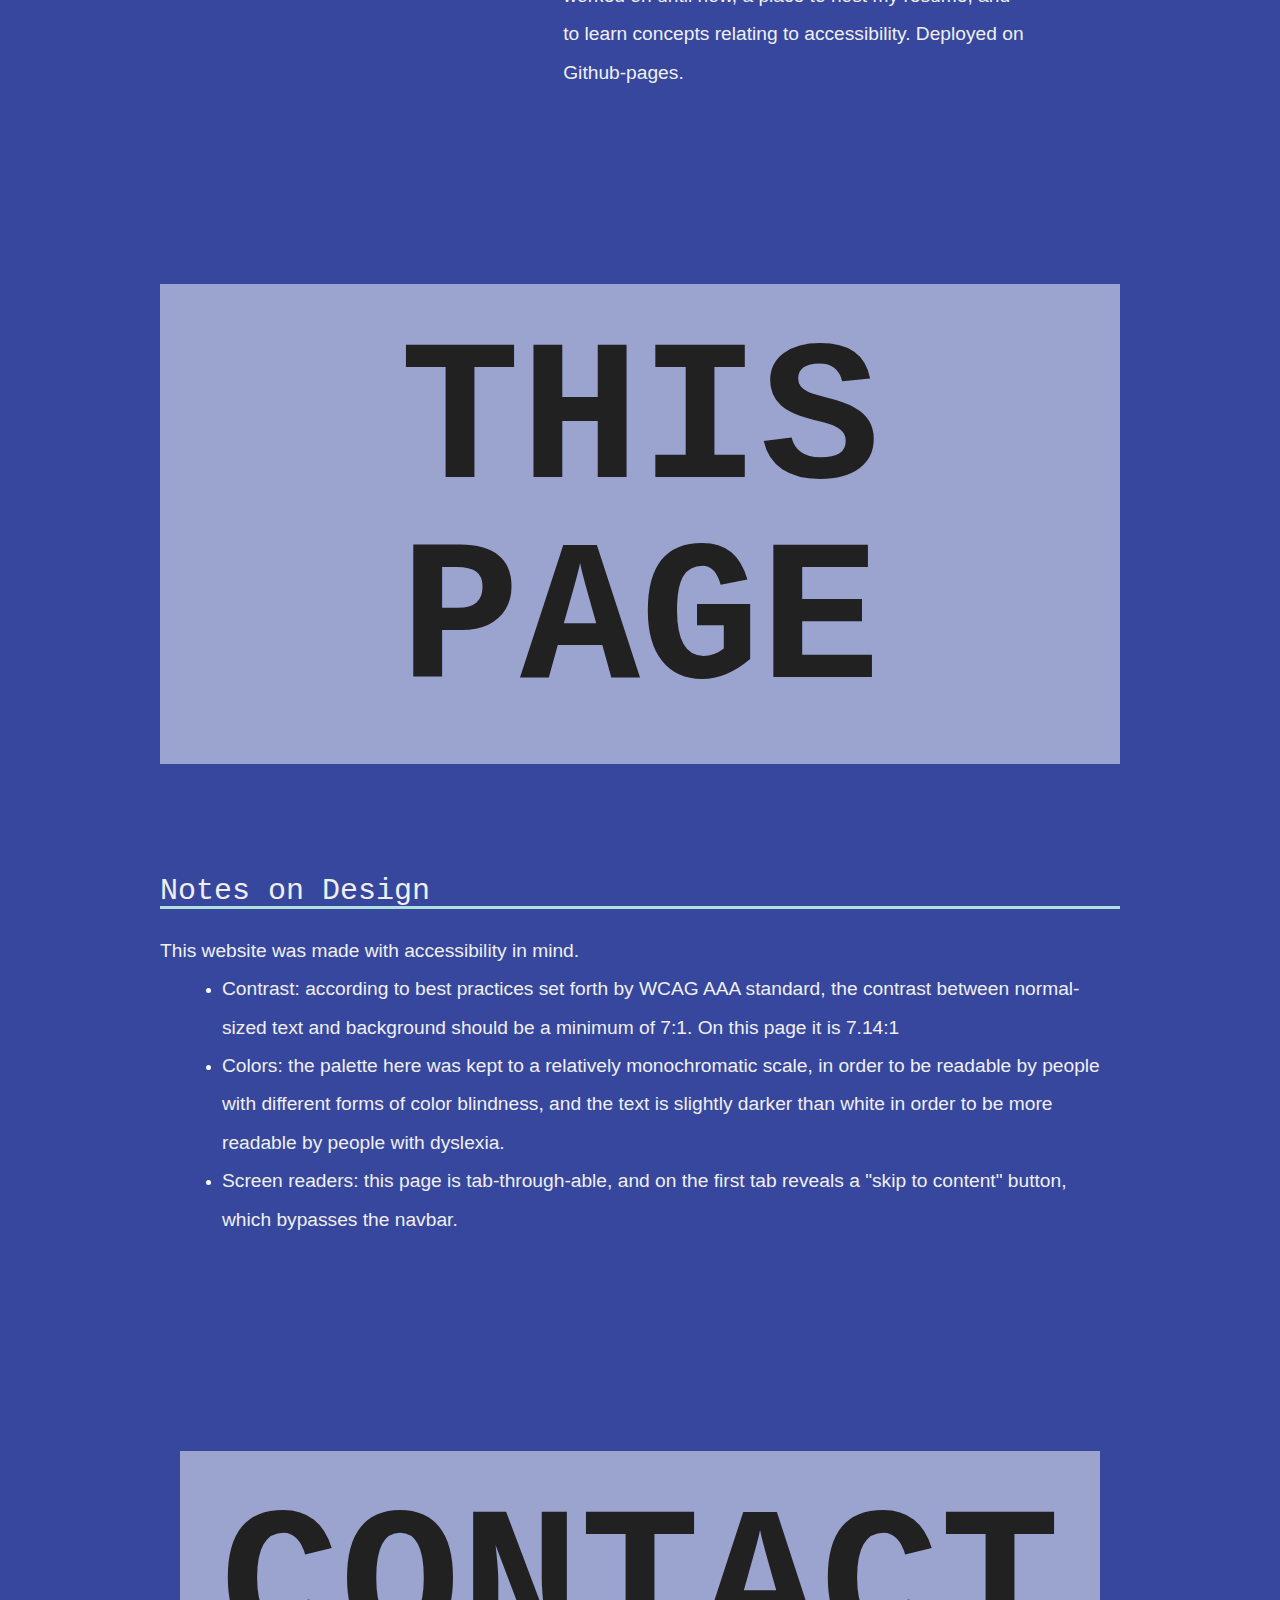
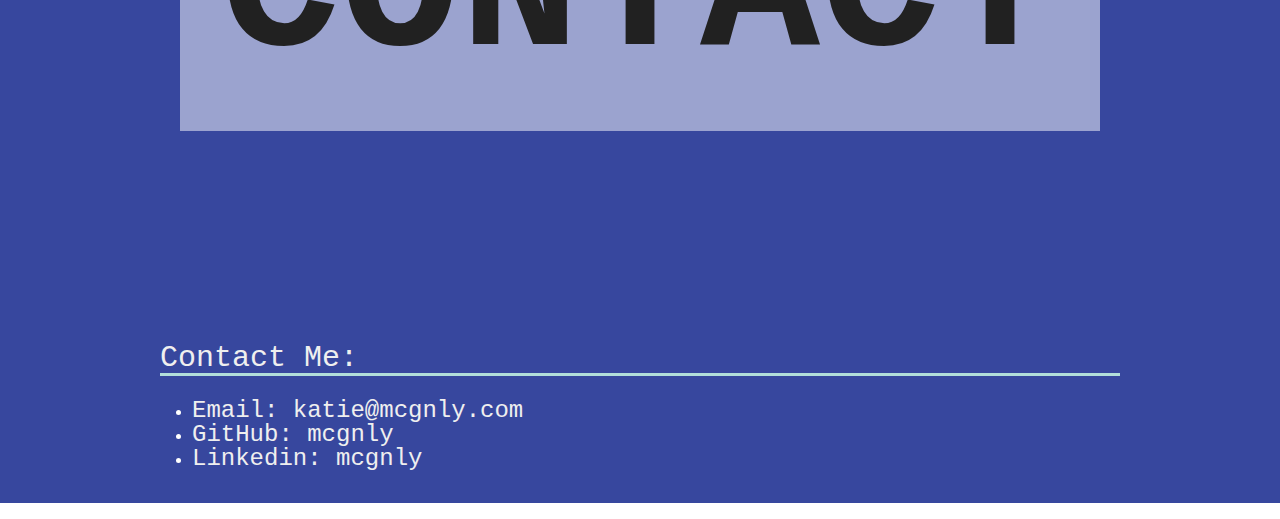
==== commit 31aea76d: "get images working for iPad and iPhone both rotations remove stray : from about page" ====
--- a/index.html
+++ b/index.html
@@ -92,7 +92,7 @@
 
 	<section class="module parallax parallax-4">
 		<div class="container">
-			<h1 tabindex="0" id="aboutHere">This page:</h1>
+			<h1 tabindex="0" id="aboutHere">This page</h1>
 		</div>
 	</section>
 
--- a/index.css
+++ b/index.css
@@ -138,7 +138,7 @@
 
 section.module.parallax-4 {
   background-image: url("./img/Grace_Hopper_and_UNIVAC.jpg");
-  background-position-y: -200px;
+  /*background-position-y: -200px;*/
   overflow-x: hidden;
 }
 
@@ -269,3 +269,15 @@
     list-style-type:disc;
   }
 }
+@media(min-width: 600px) and (max-width: 1100px) {
+  section.module.parallax-1 {
+    background-position-y: -9em;
+  }
+  section.module.parallax h1{
+    font-size: 120px;
+  }
+  section.module.parallax-2 {
+    background-position-y: 0px;
+  }
+}
+
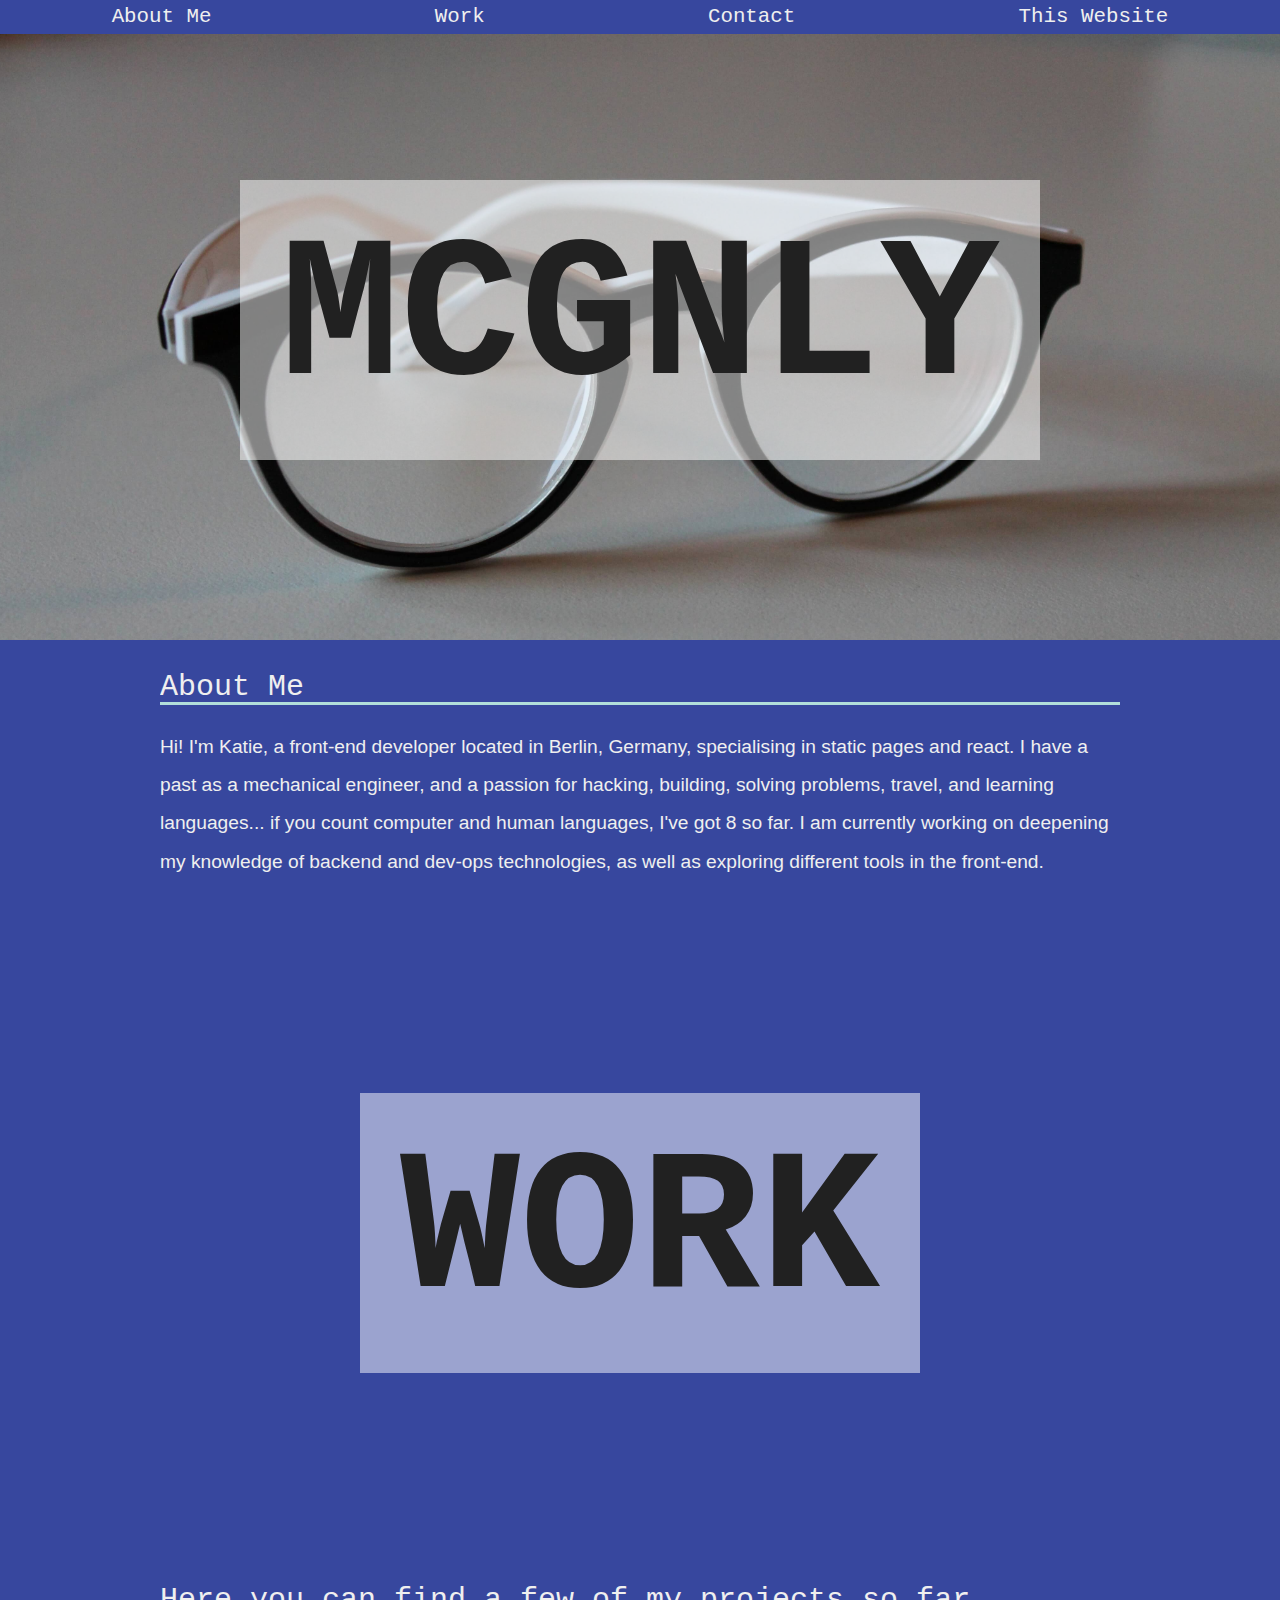
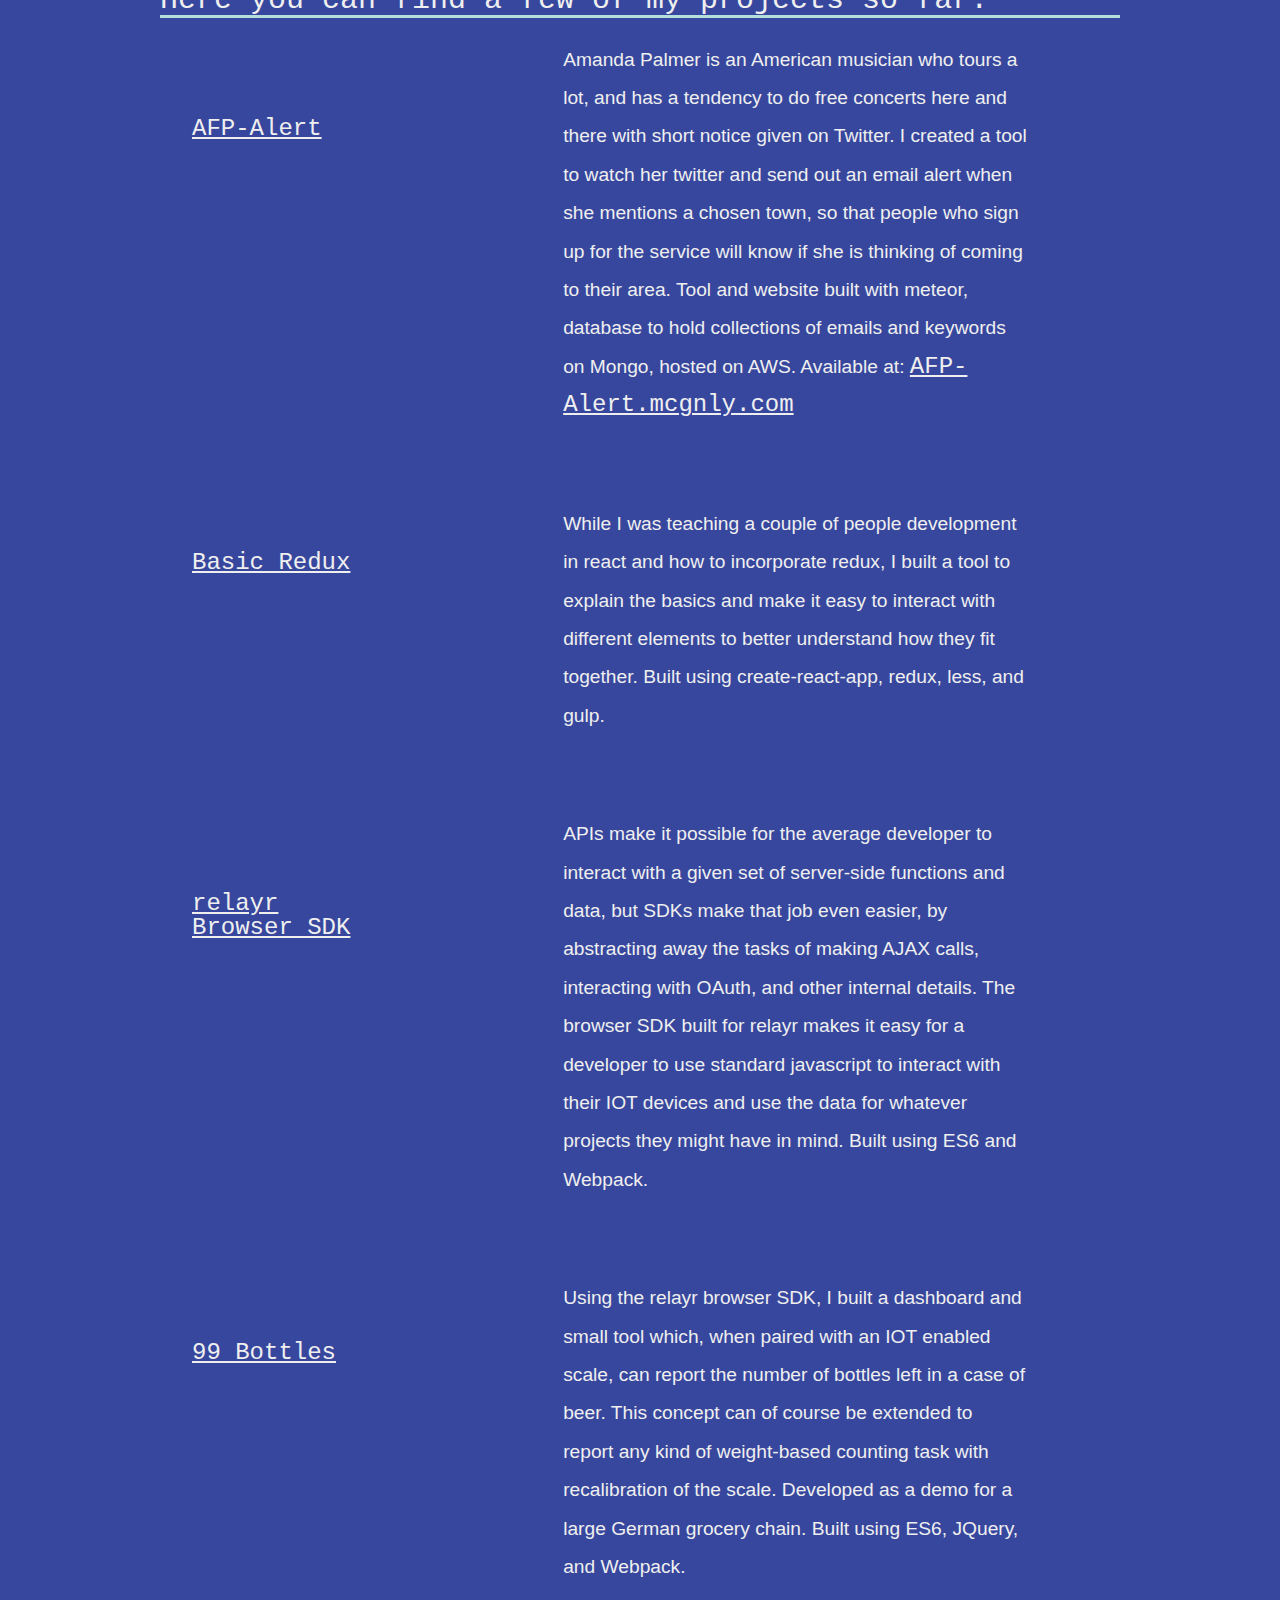
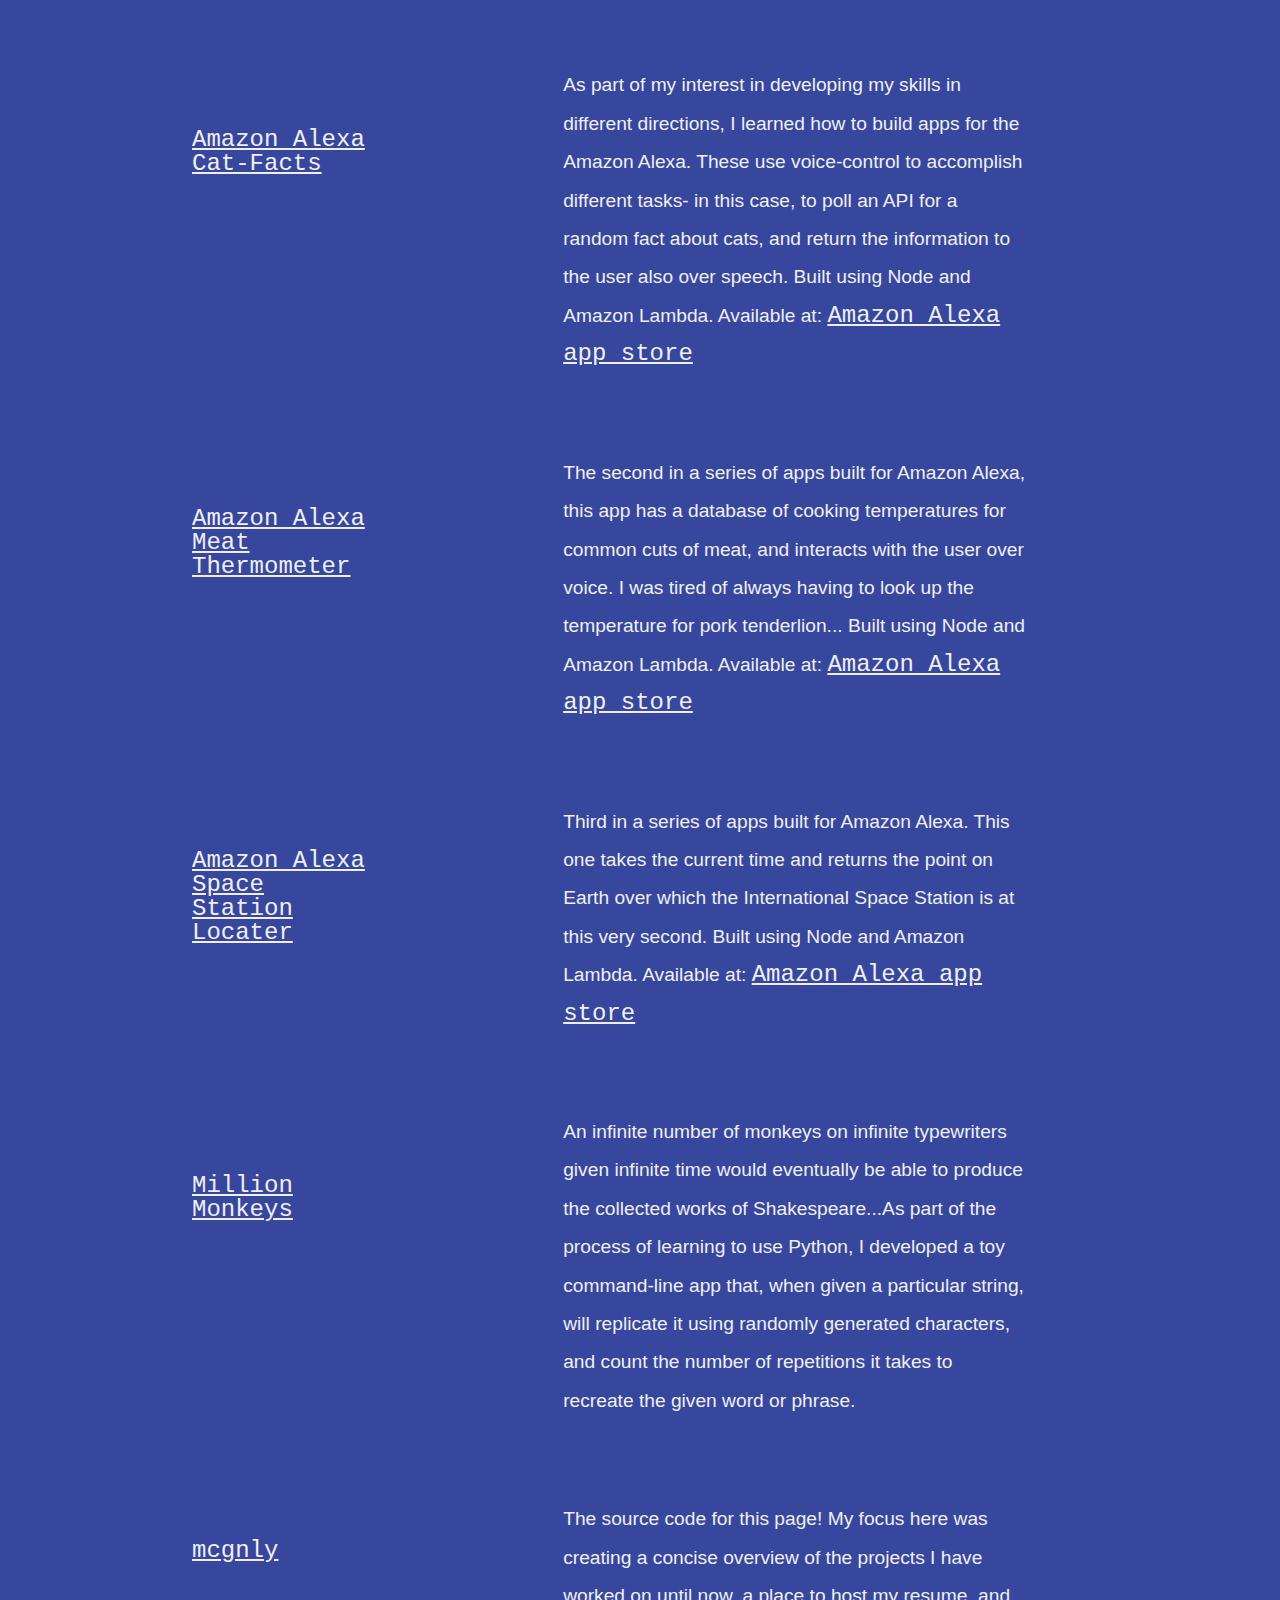
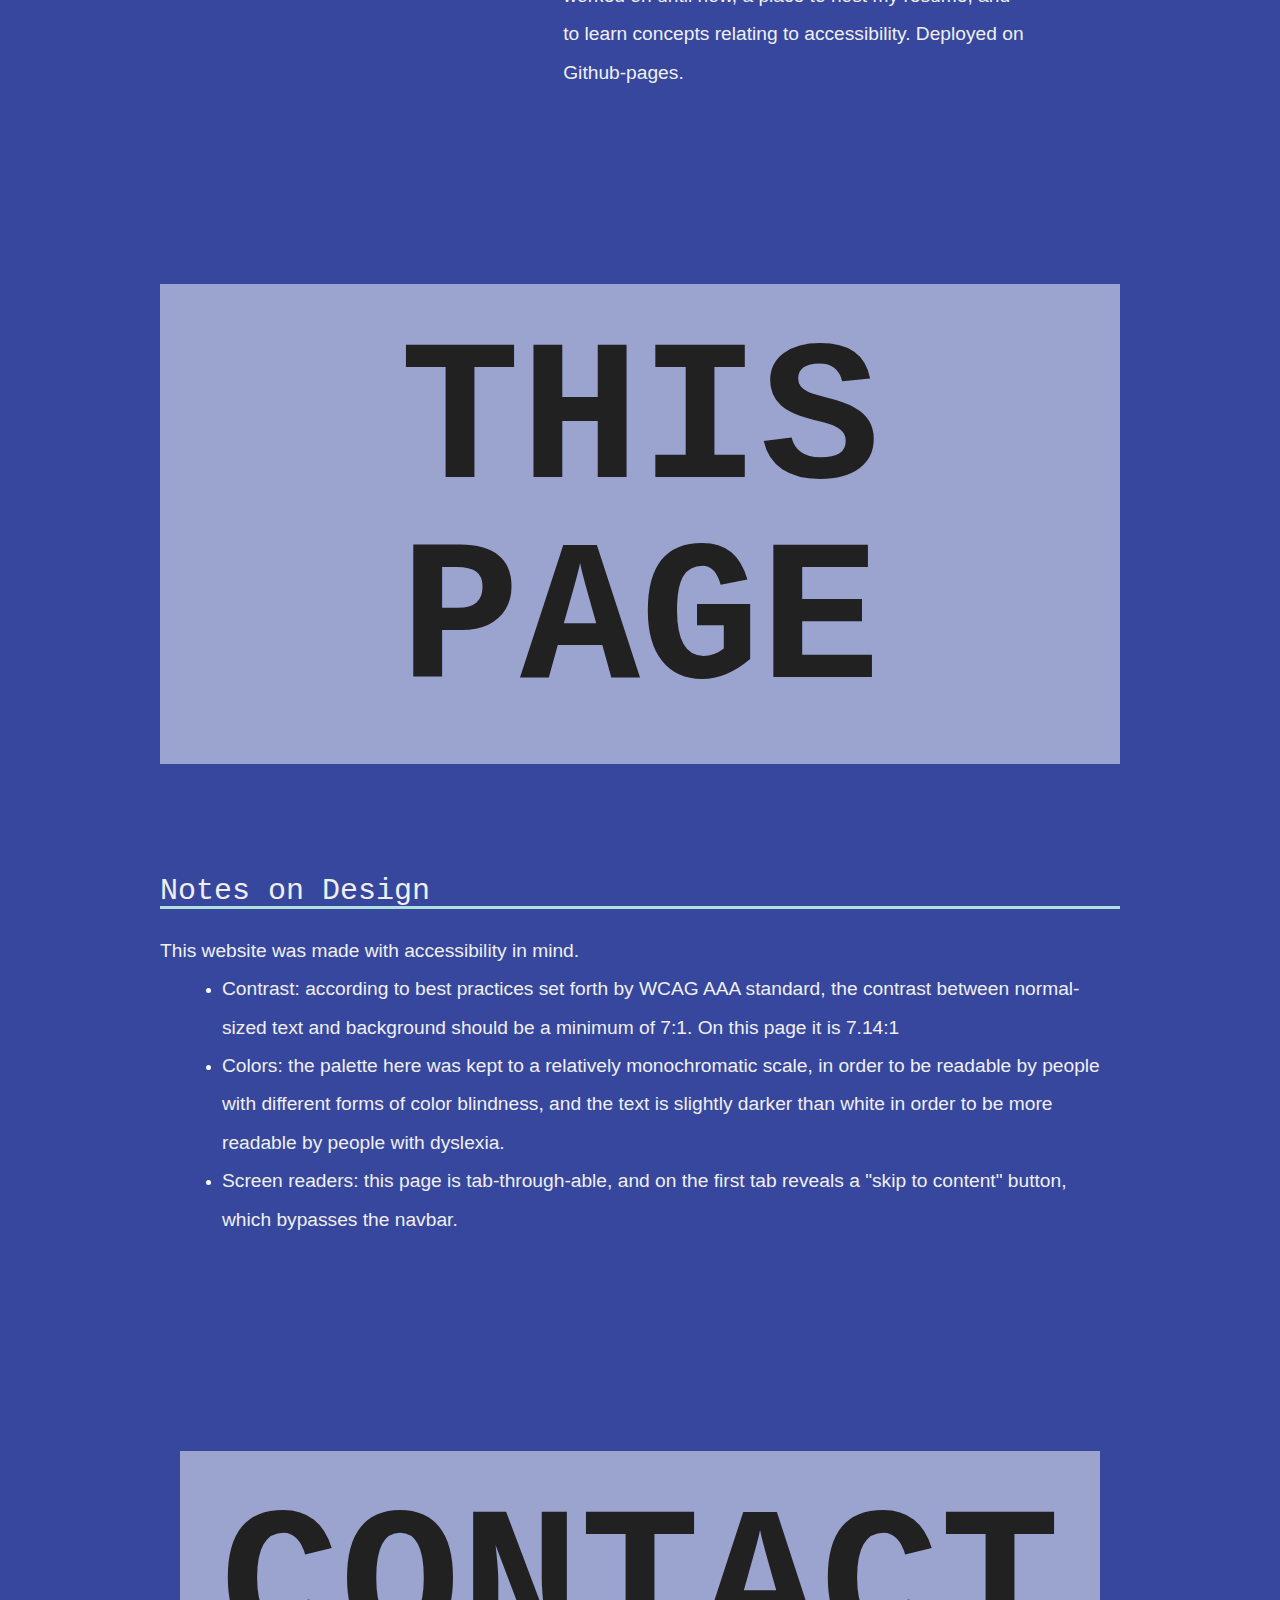
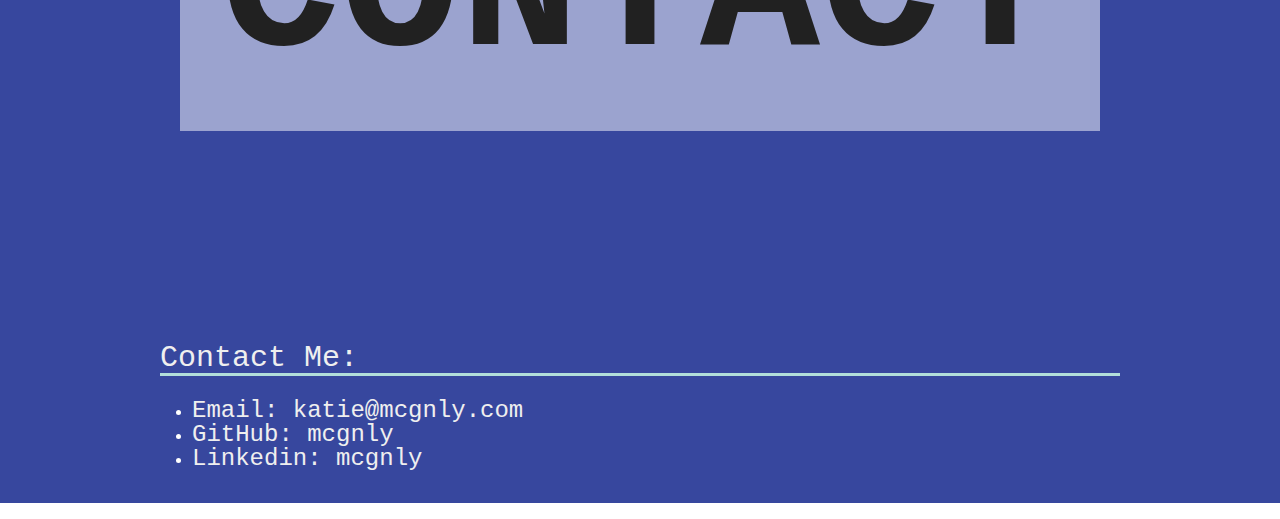
==== commit 2c062b90: "add location" ====
--- a/index.html
+++ b/index.html
@@ -27,7 +27,7 @@
 	<section class="module content about">
 		<div class="container">
 			<h2 tabindex="0">About Me</h2>
-			<p tabindex="0">Hi! I'm Katie, a front-end developer specialising in static pages and react. I have a past as a mechanical engineer, and a passion for hacking, building, solving problems, travel, and learning languages... if you count computer and human languages, I've got 8 so far. I am currently working on deepening my knowledge of backend and dev-ops technologies, as well as exploring different tools in the front-end.
+			<p tabindex="0">Hi! I'm Katie, a front-end developer located in Berlin, Germany, specialising in static pages and react. I have a past as a mechanical engineer, and a passion for hacking, building, solving problems, travel, and learning languages... if you count computer and human languages, I've got 8 so far. I am currently working on deepening my knowledge of backend and dev-ops technologies, as well as exploring different tools in the front-end.
 			</p>
 		</div>
 	</section>
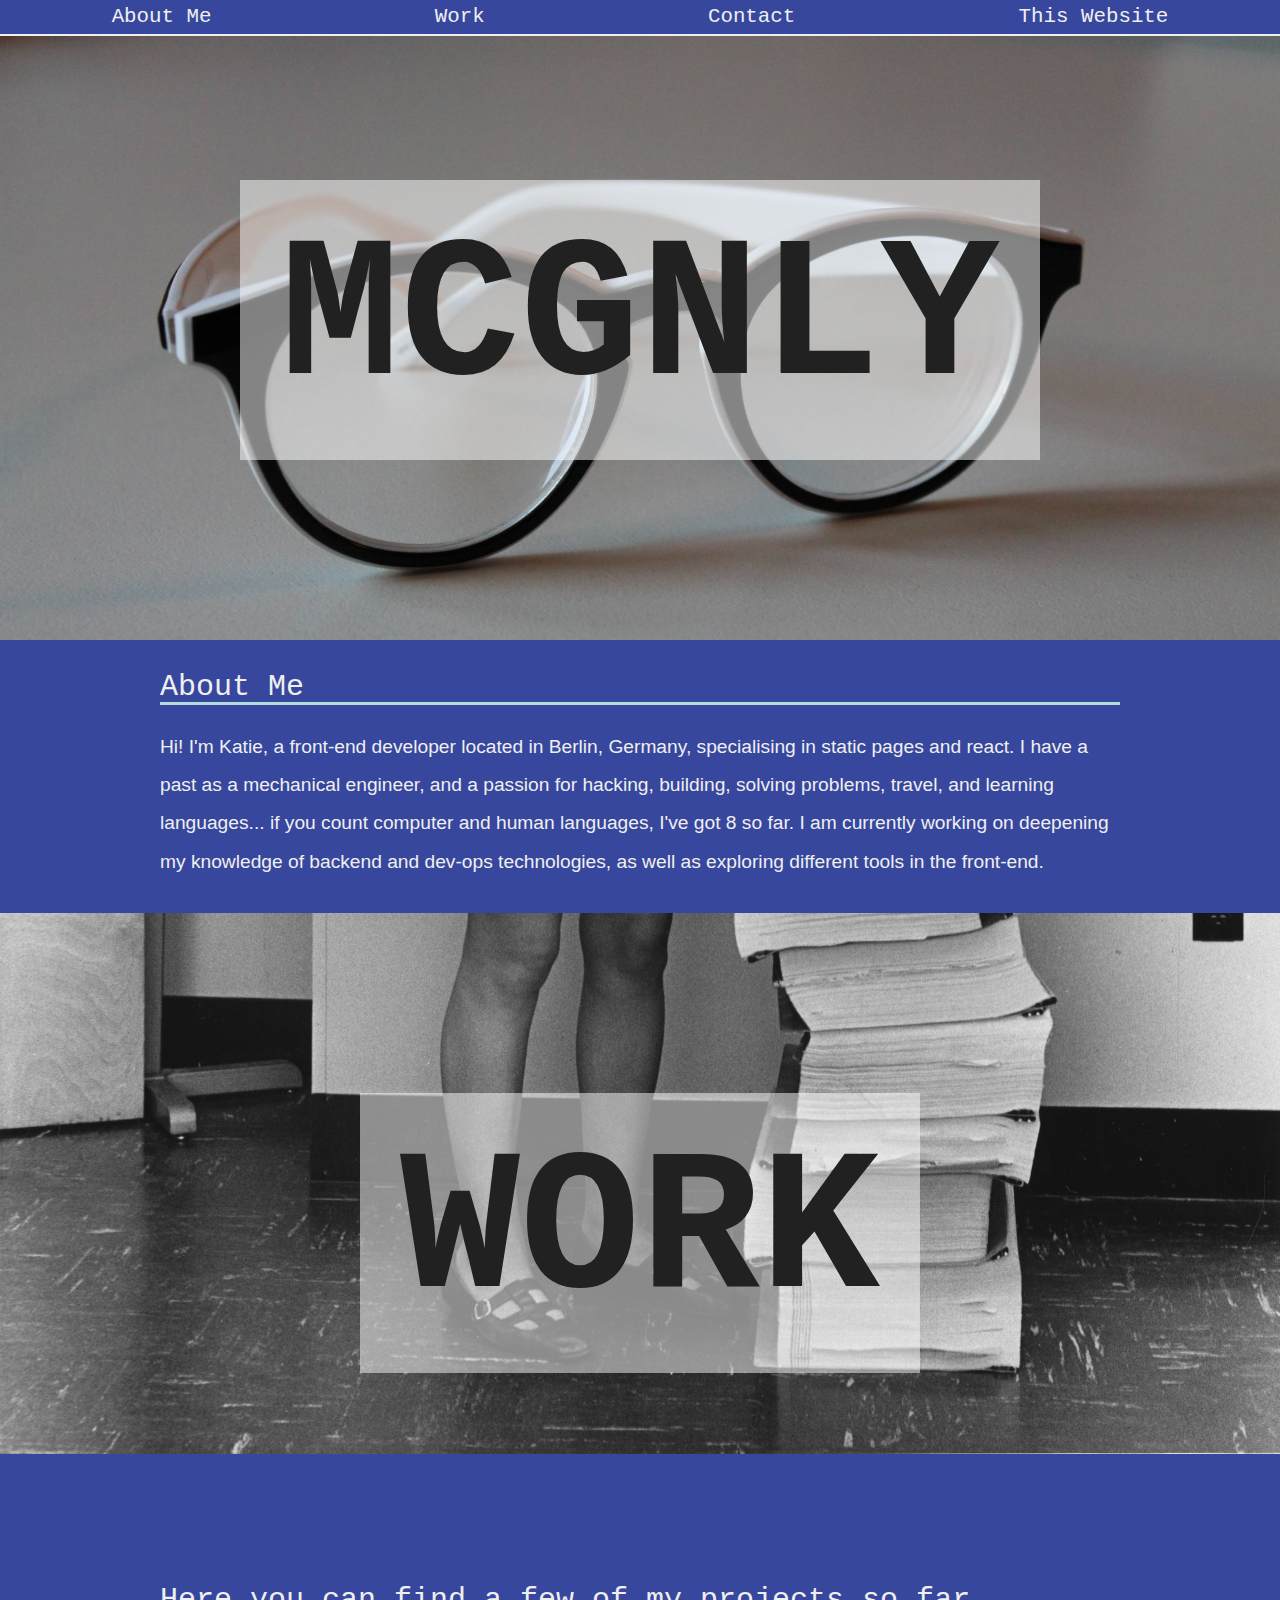
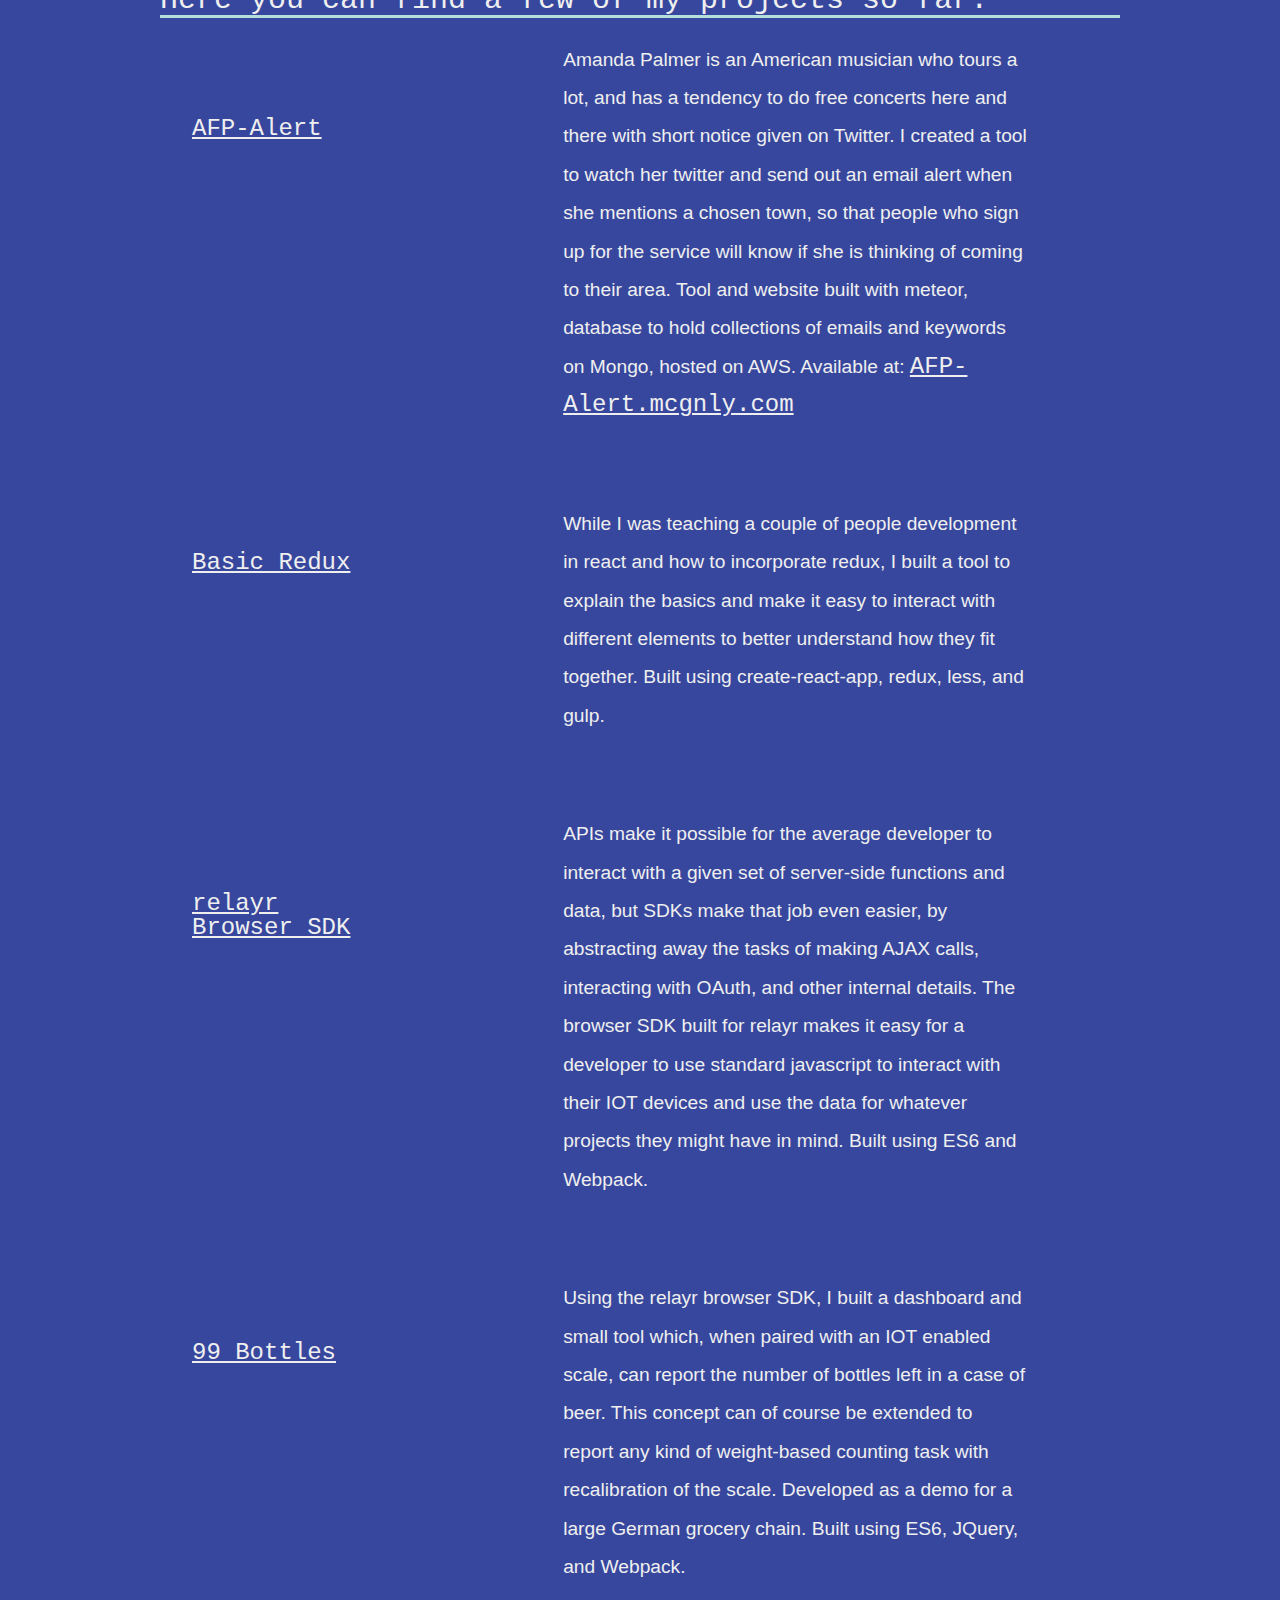
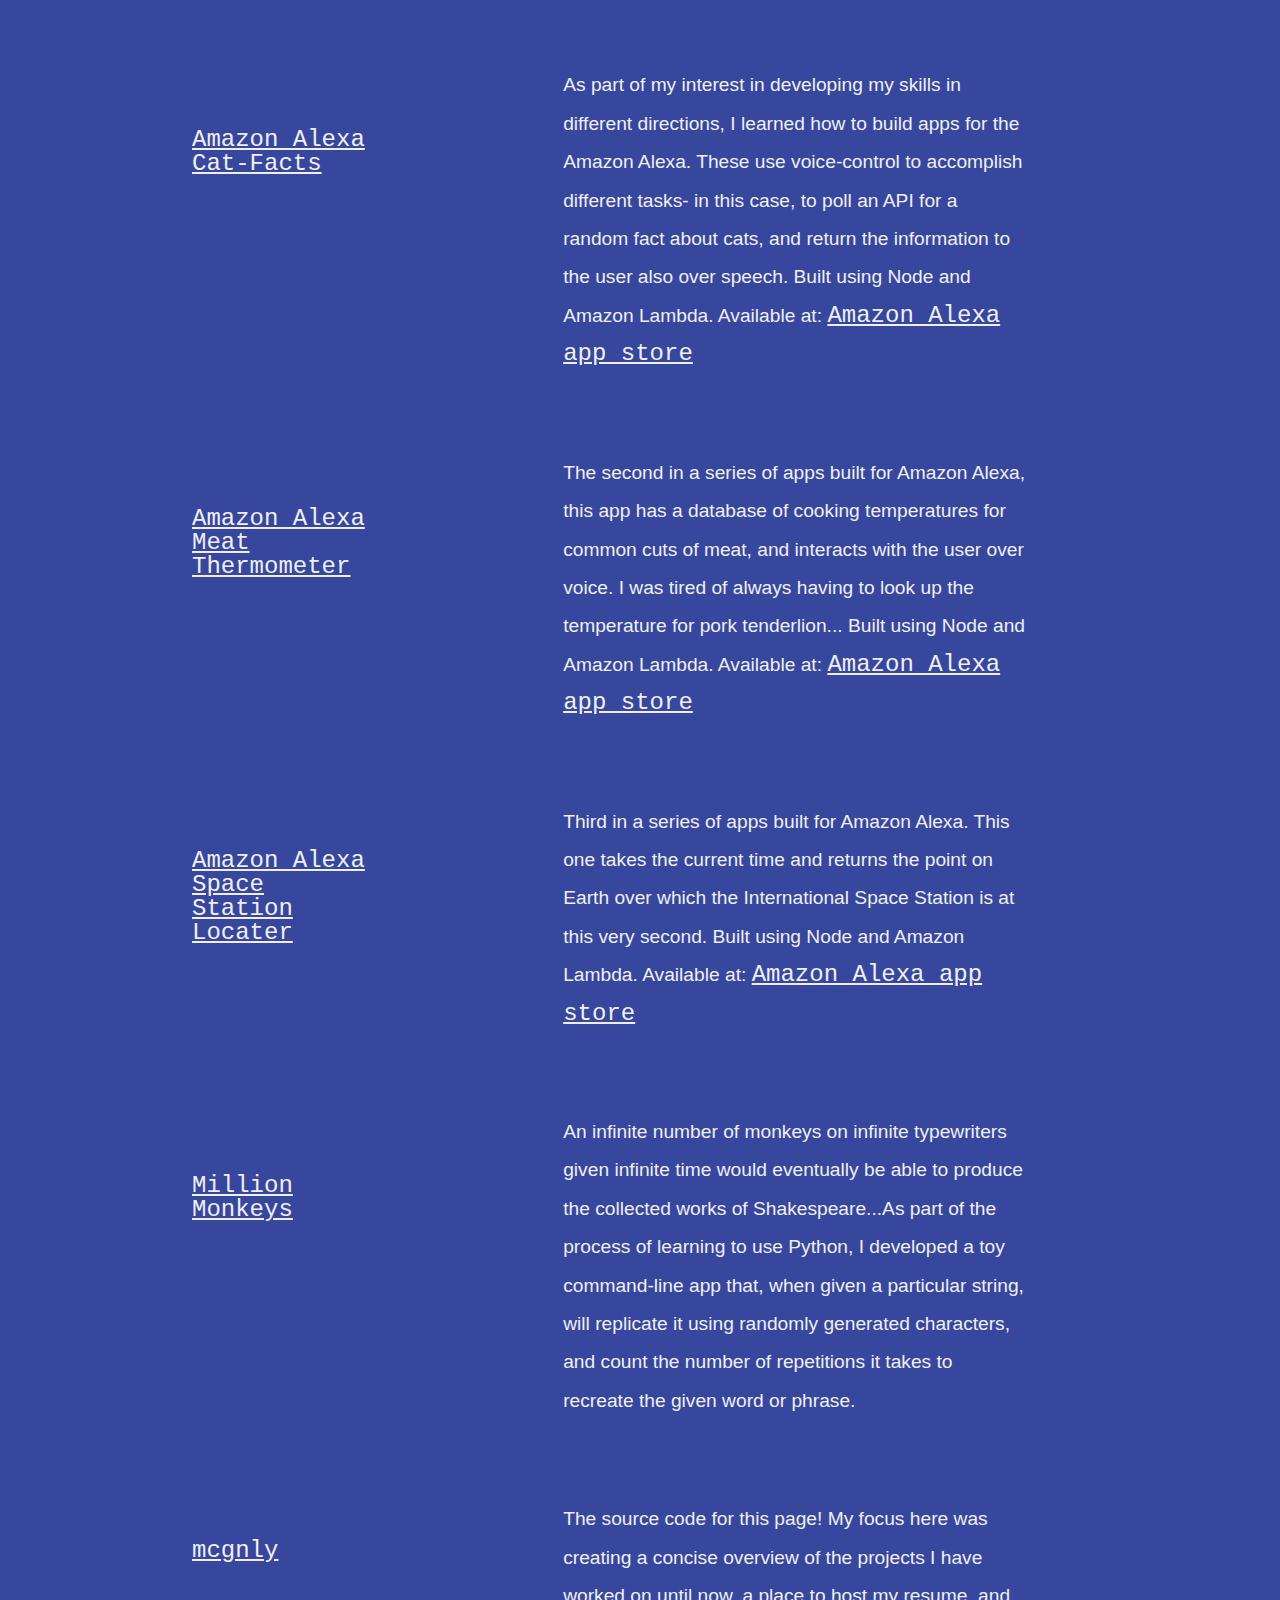
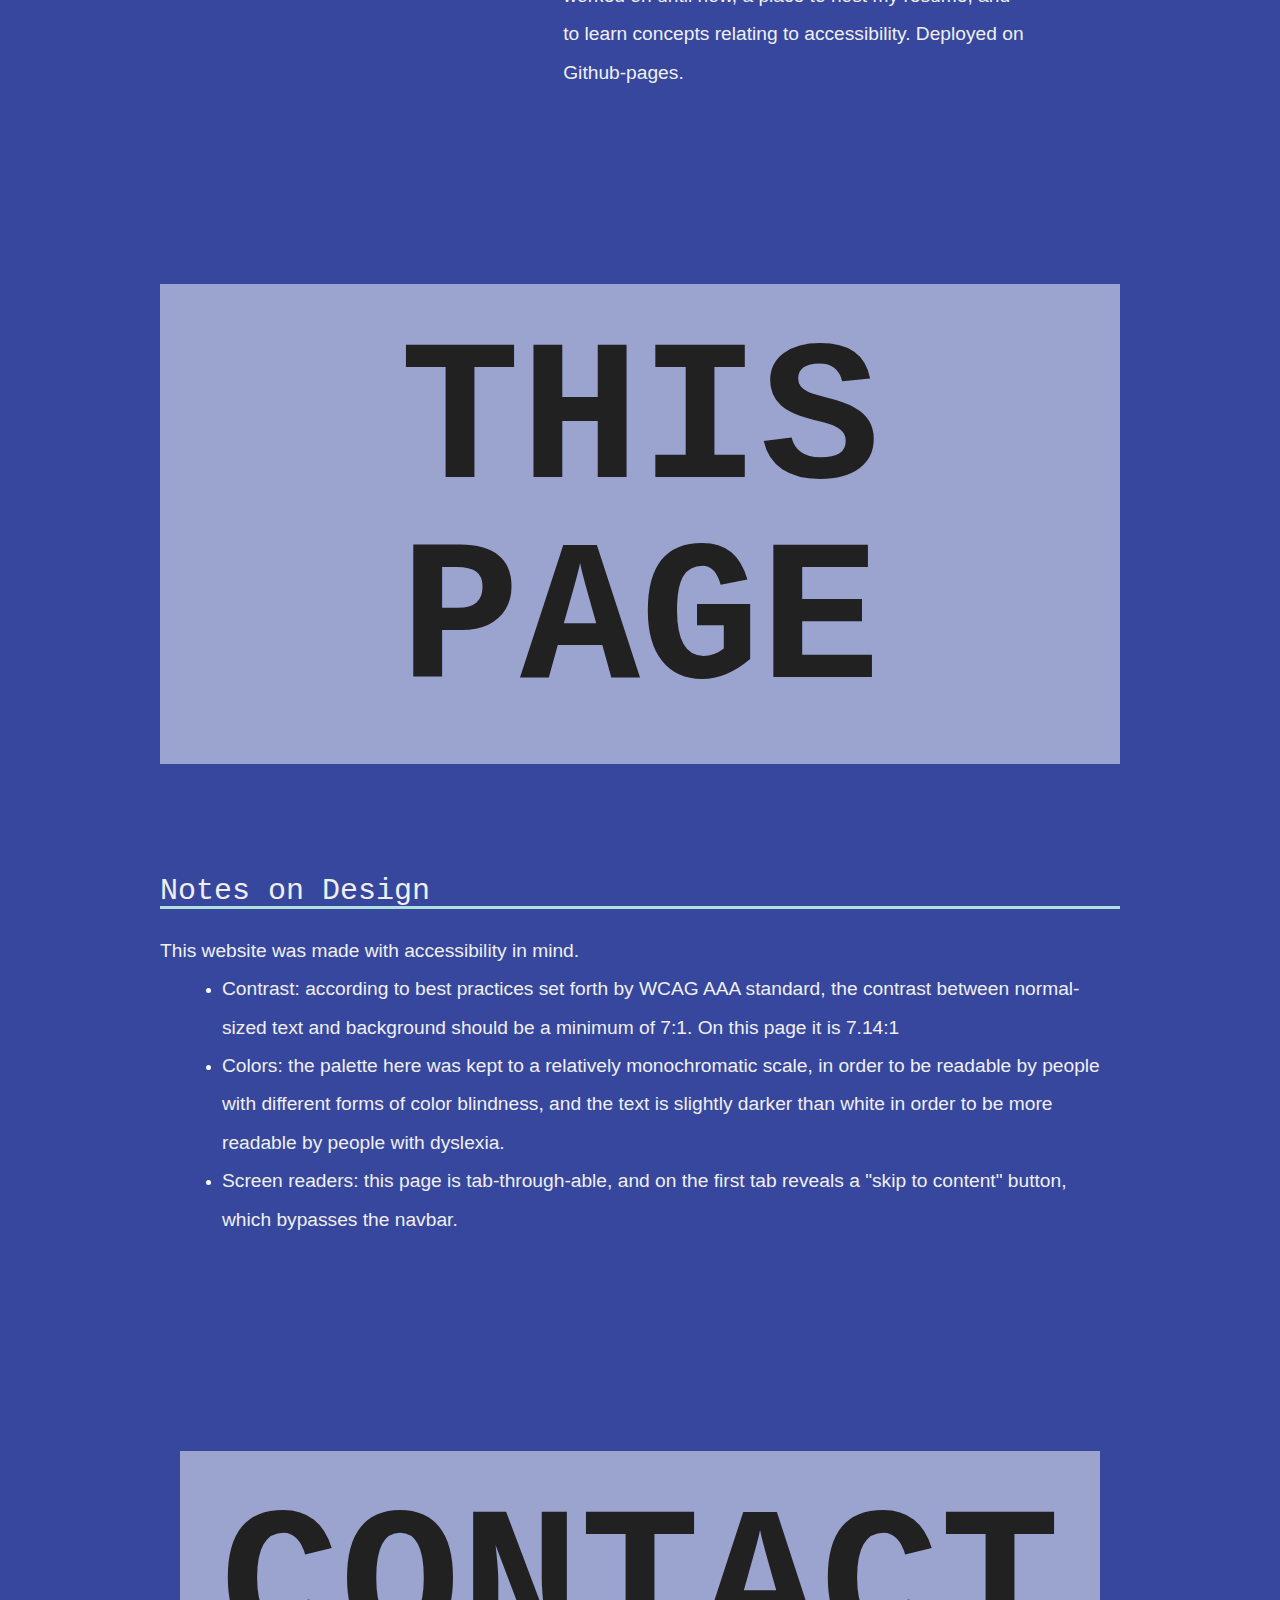
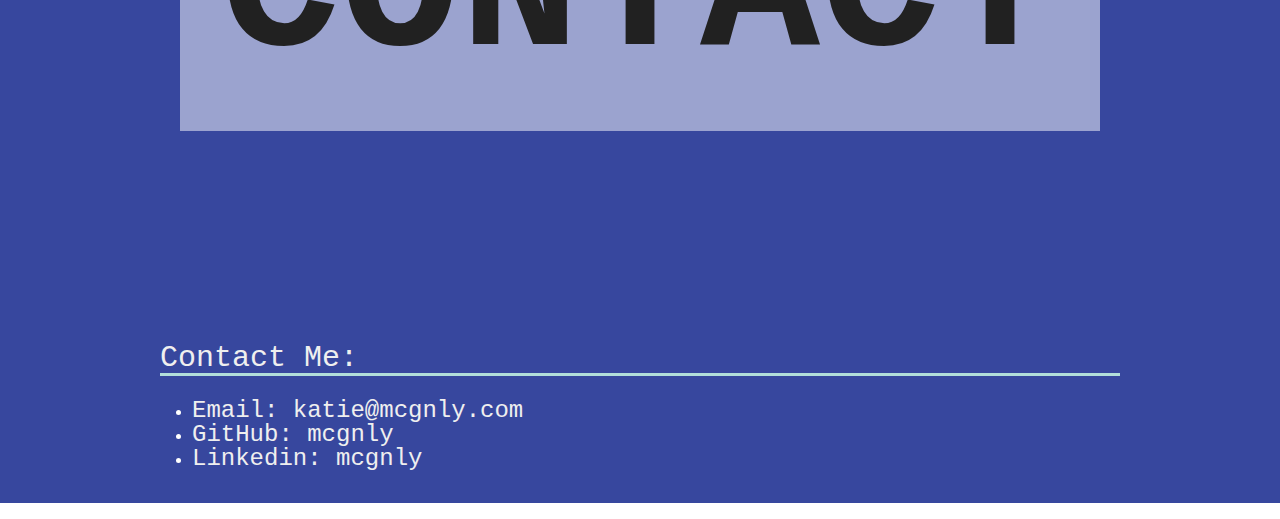
==== commit c87691ec: "million_monkeys link and favicon" ====
--- a/index.html
+++ b/index.html
@@ -6,6 +6,9 @@
 	<!-- <link rel="shortcut icon" href="%PUBLIC_URL%/favicon.ico"> -->
 	<title>mcgnly</title>
 	<link rel="stylesheet" type="text/css" href="index.css">
+	<link rel="icon" 
+      type="image/png" 
+      href="img/favicon-space-shuttle.ico">
   </head>
 
   <body>
@@ -79,7 +82,7 @@
 					</p>
 				</li> 
 				<li class="projectsItem" tabindex="0">
-					<a class="projectsLink" href="https://github.com/mcgnly/million-monkeys" target="_blank" title="python toy">Million Monkeys</a>
+					<a class="projectsLink" href="https://github.com/mcgnly/million_monkeys" target="_blank" title="python toy">Million Monkeys</a>
 					<p>An infinite number of monkeys on infinite typewriters given infinite time would eventually be able to produce the collected works of Shakespeare...As part of the process of learning to use Python, I developed a toy command-line app that, when given a particular string, will replicate it using randomly generated characters, and count the number of repetitions it takes to recreate the given word or phrase.</p>
 				</li> 
 				<li class="projectsItem" tabindex="0">
--- a/index.css
+++ b/index.css
@@ -57,7 +57,7 @@
 .container {
   max-width: 960px;
   margin: 0 auto;
-  overflow: auto;
+  overflow: hidden;
 }
 h1{
   font-family: monospace;
@@ -129,11 +129,11 @@
   background-position-y: -100px;
 }
 section.module.parallax-2 {
-  background-image: url("./img/Margaret_Hamilton.gif");
+  background-image: url("./img/Margaret_Hamilton.jpg");
   background-position-y: -140px; 
 }
 section.module.parallax-3 {
-  background-image: url("./img/Reprogramming_ENIAC.png");
+  background-image: url("./img/Reprogramming_ENIAC.jpg");
 }
 
 section.module.parallax-4 {
@@ -171,7 +171,8 @@
   position:fixed;
   display:block;
   z-index:100;
-  width: 100%
+  width: 100%;
+  border-bottom: solid 2px #efefef;
 }
 .navbarLinks a{
   text-decoration: none;
@@ -229,7 +230,7 @@
 section.about .navbar a.about{
   background-color: red;
 }
-@media(max-width: 700px) {
+@media(max-width: 700px) { /* phone sized */
   section.module p {
     font-size: 16px;
   }
@@ -268,8 +269,21 @@
   .contact ul{
     list-style-type:disc;
   }
-}
-@media(min-width: 600px) and (max-width: 1100px) {
+  .projectsLink {
+    display: inline-block;
+    width: 100%;
+    text-align: center;
+    top: 0%;
+    position: static;
+  }
+  .projectsItem p {
+    width: 100%;
+    display: inline-block;
+    position: relative;
+    left: 0%;
+  }
+}
+@media(min-width: 600px) and (max-width: 1100px) {/* ipad sized */
   section.module.parallax-1 {
     background-position-y: -9em;
   }
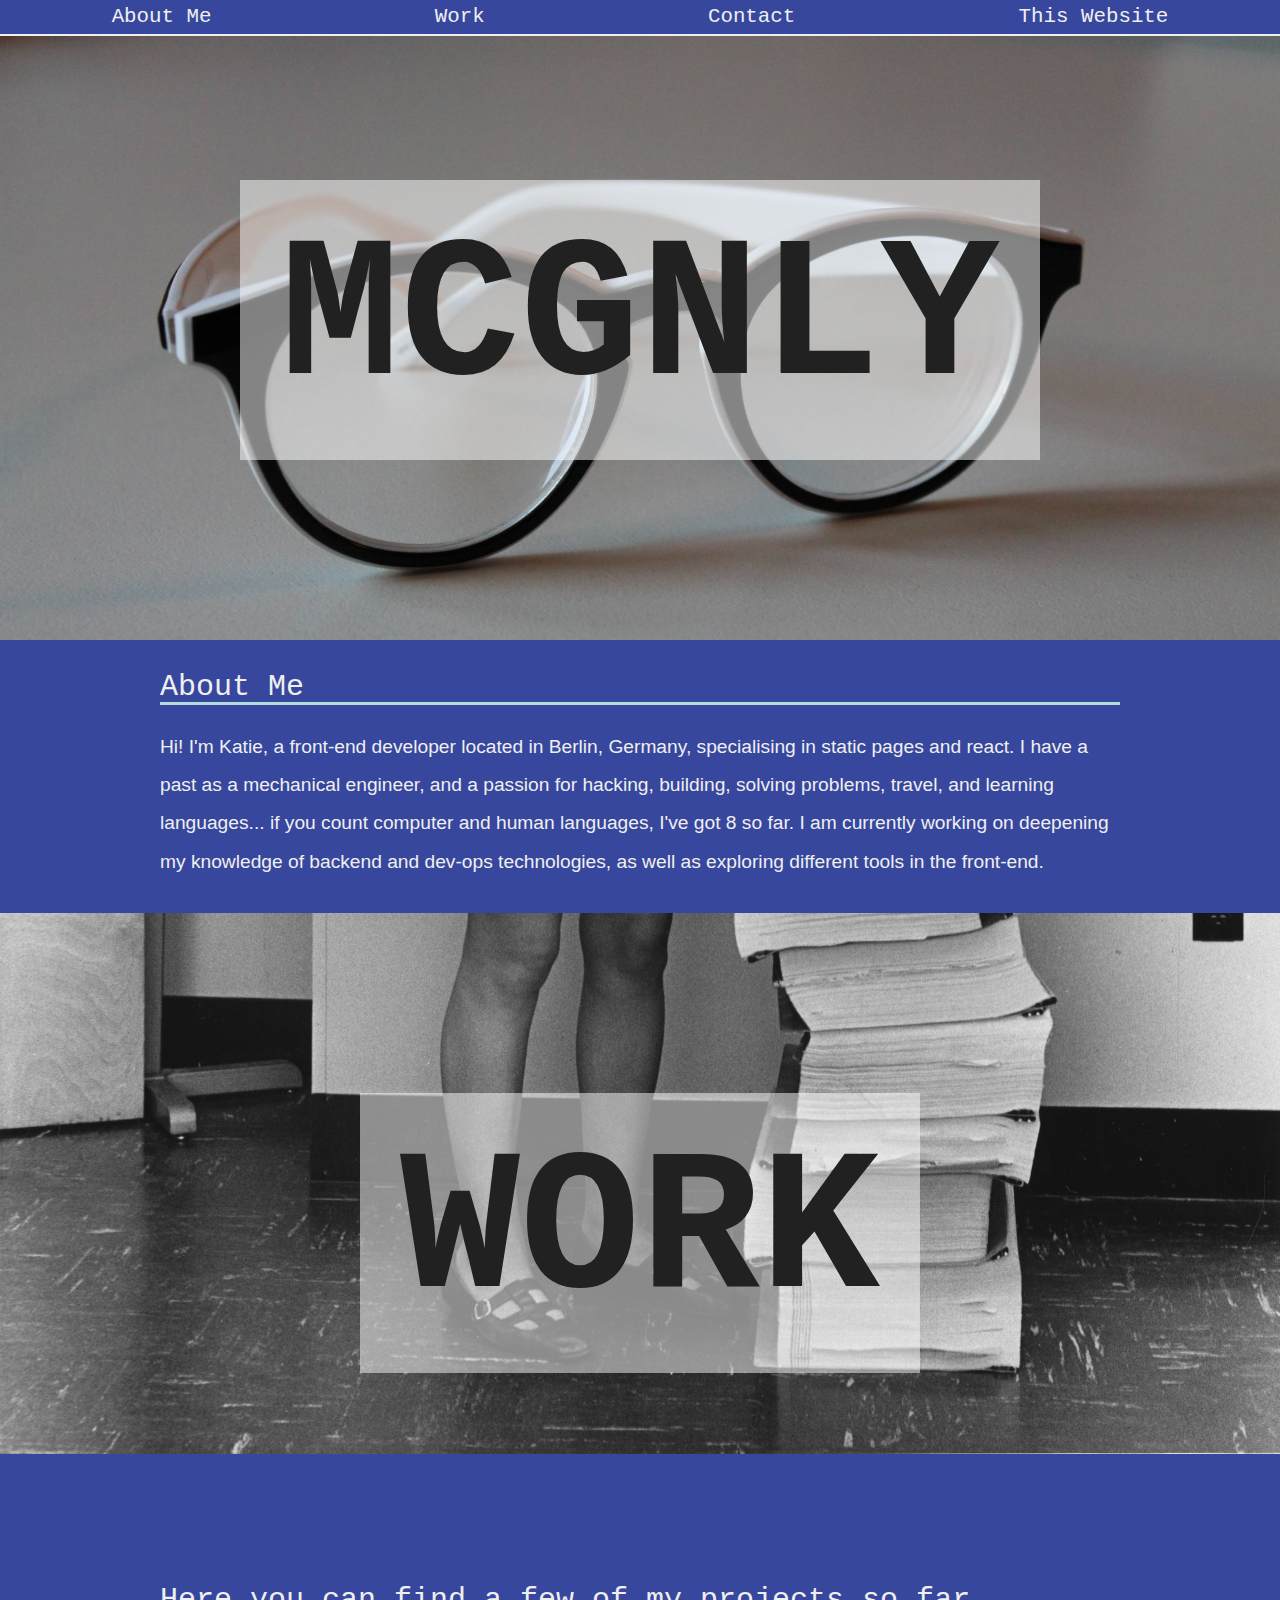
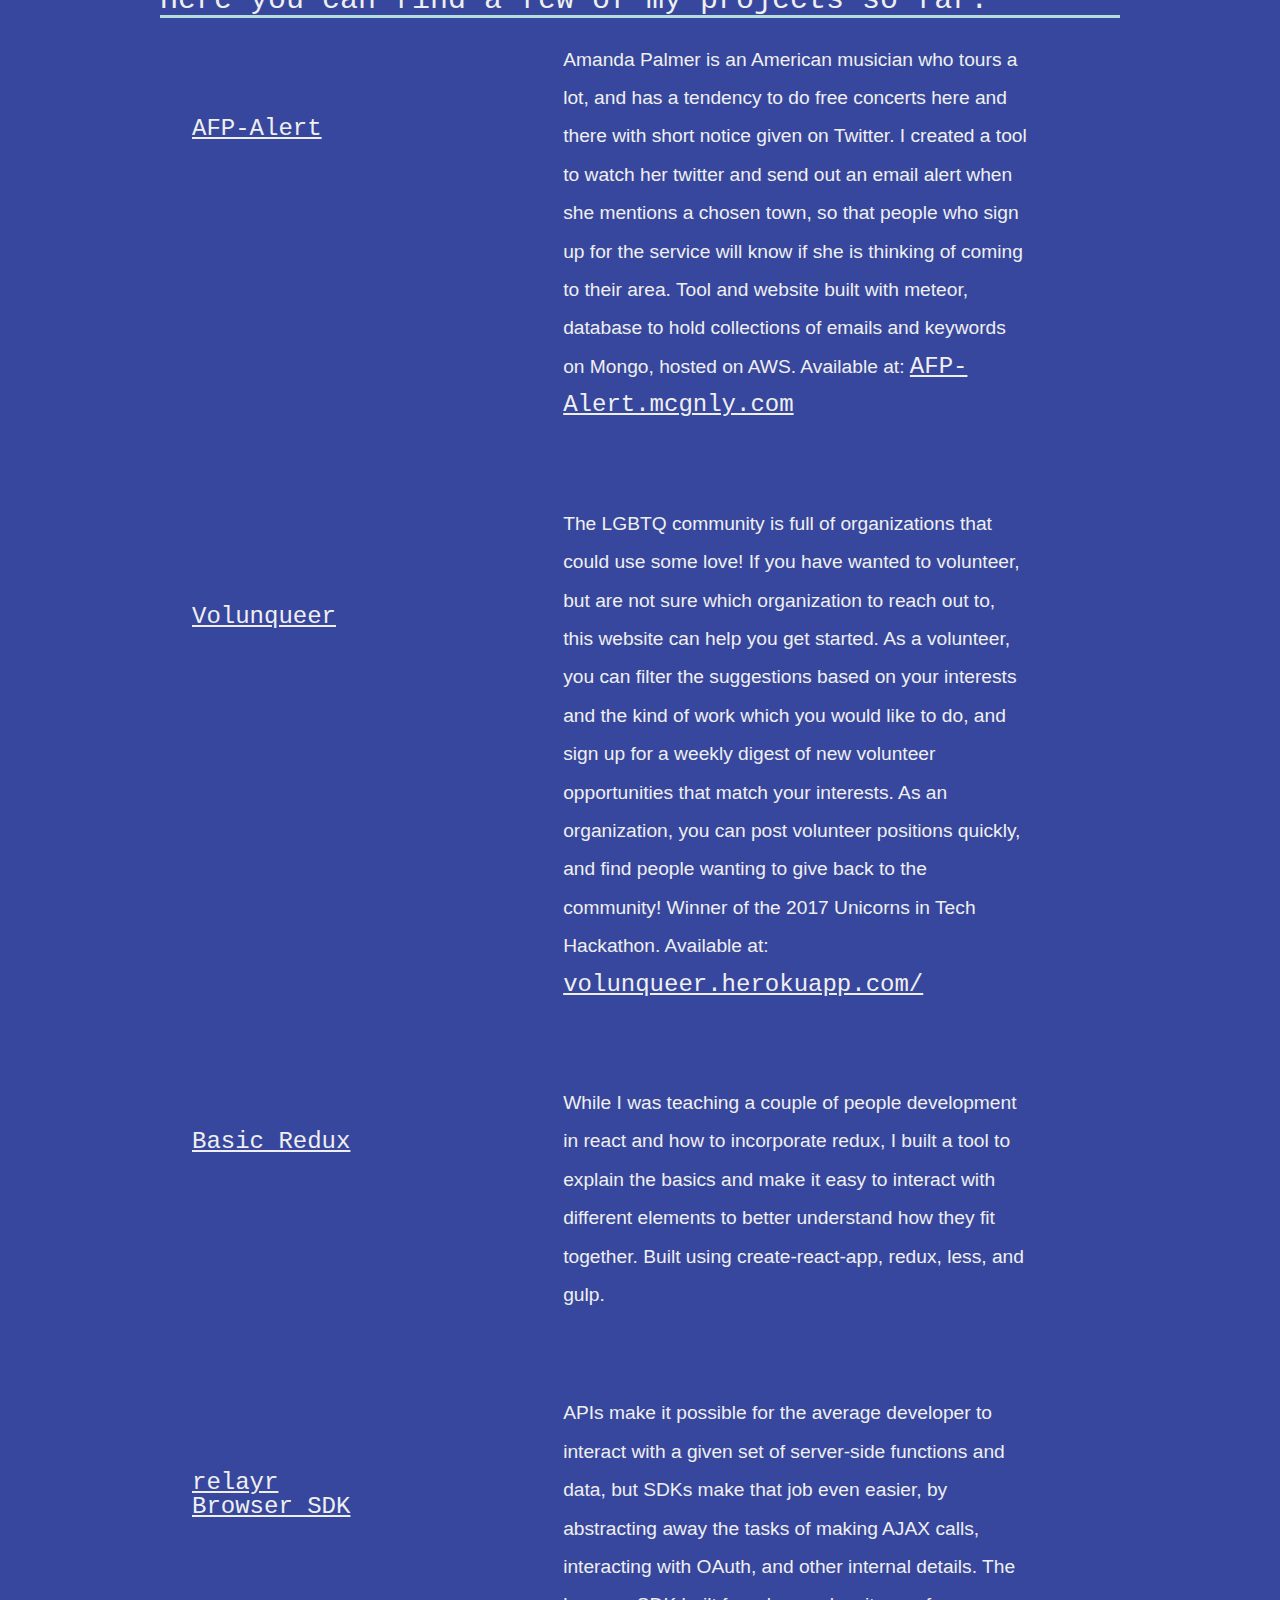
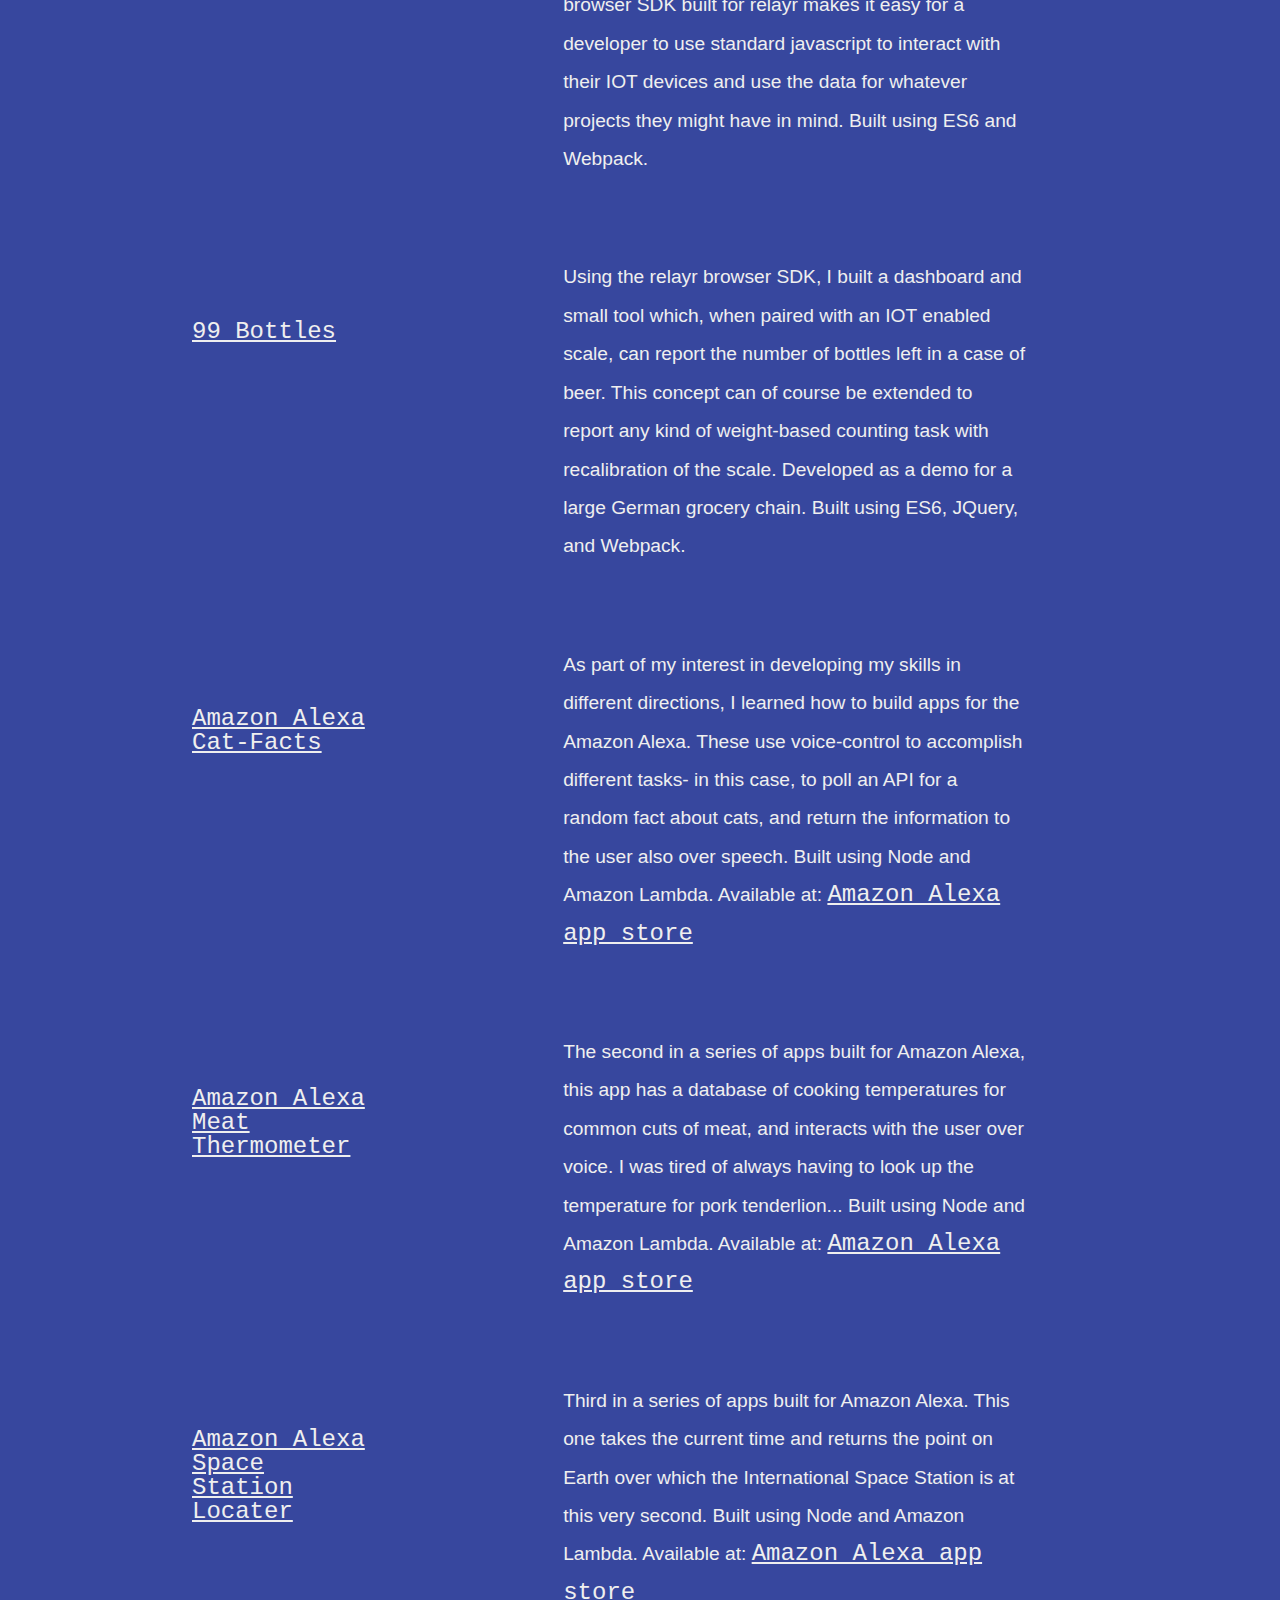
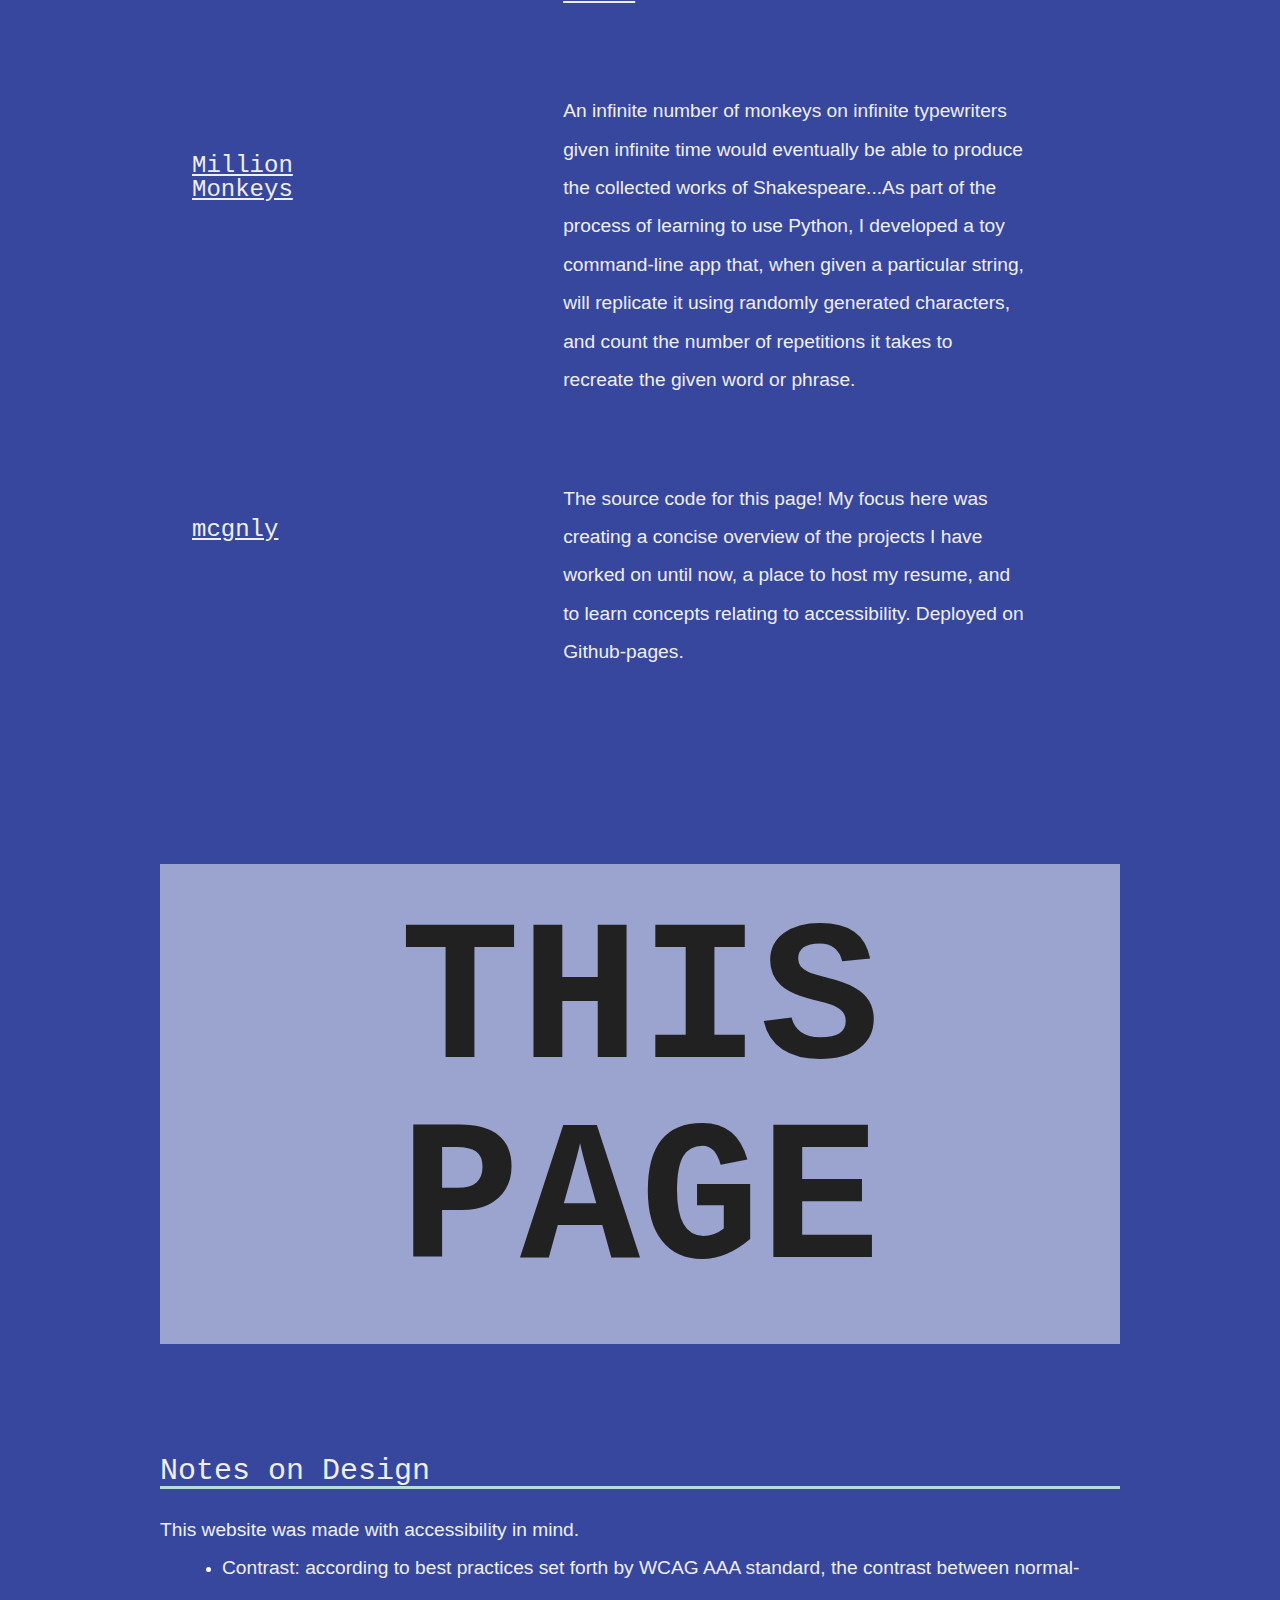
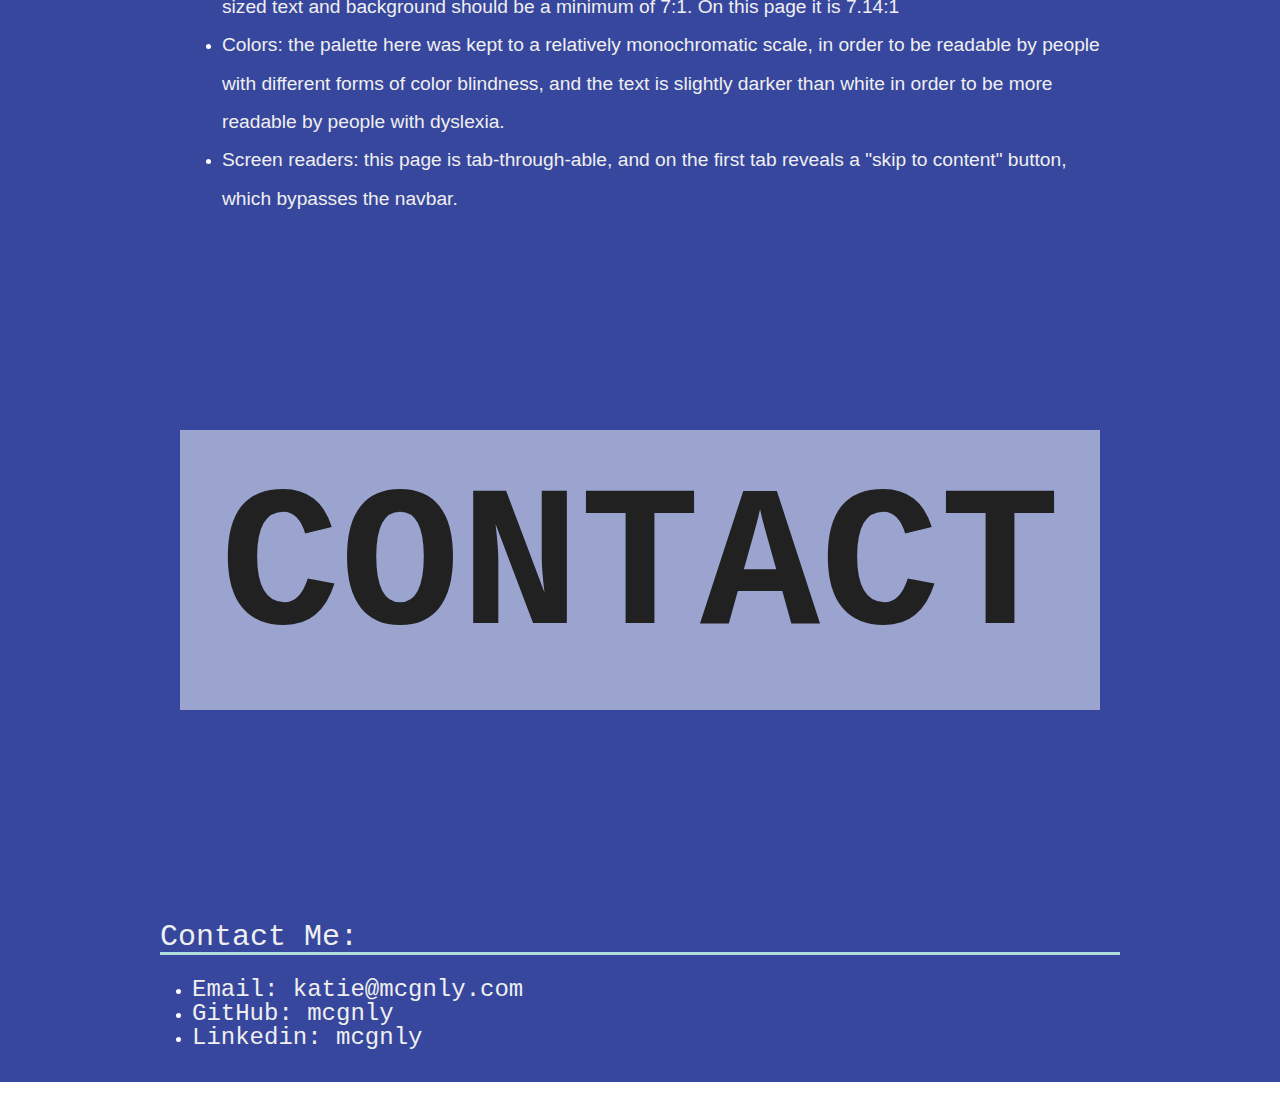
==== commit 43148a9e: "add volunqueer to projects" ====
--- a/index.html
+++ b/index.html
@@ -6,9 +6,6 @@
 	<!-- <link rel="shortcut icon" href="%PUBLIC_URL%/favicon.ico"> -->
 	<title>mcgnly</title>
 	<link rel="stylesheet" type="text/css" href="index.css">
-	<link rel="icon" 
-      type="image/png" 
-      href="img/favicon-space-shuttle.ico">
   </head>
 
   <body>
@@ -52,6 +49,12 @@
 					</p>
 				</li> 
 				<li class="projectsItem" tabindex="0">
+					<a class="projectsLink" href="https://github.com/mcgnly/volunqueer" target="_blank" title="volunteer in the LGBT community">Volunqueer</a>
+					<p>The LGBTQ community is full of organizations that could use some love! If you have wanted to volunteer, but are not sure which organization to reach out to, this website can help you get started. As a volunteer, you can filter the suggestions based on your interests and the kind of work which you would like to do, and sign up for a weekly digest of new volunteer opportunities that match your interests. As an organization, you can post volunteer positions quickly, and find people wanting to give back to the community! Winner of the 2017 Unicorns in Tech Hackathon. Available at: 
+						<a href="http://volunqueer.herokuapp.com/" target="_blank" title="afp-alert">volunqueer.herokuapp.com/</a>
+					</p>
+				</li> 
+				<li class="projectsItem" tabindex="0">
 					<a class="projectsLink" href="https://github.com/mcgnly/basic-redux" target="_blank" title="teaching tool for react and redux">Basic Redux</a>
 					<p>While I was teaching a couple of people development in react and how to incorporate redux, I built a tool to explain the basics and make it easy to interact with different elements to better understand how they fit together. Built using create-react-app, redux, less, and gulp.</p>
 				</li> 
@@ -82,7 +85,7 @@
 					</p>
 				</li> 
 				<li class="projectsItem" tabindex="0">
-					<a class="projectsLink" href="https://github.com/mcgnly/million_monkeys" target="_blank" title="python toy">Million Monkeys</a>
+					<a class="projectsLink" href="https://github.com/mcgnly/million-monkeys" target="_blank" title="python toy">Million Monkeys</a>
 					<p>An infinite number of monkeys on infinite typewriters given infinite time would eventually be able to produce the collected works of Shakespeare...As part of the process of learning to use Python, I developed a toy command-line app that, when given a particular string, will replicate it using randomly generated characters, and count the number of repetitions it takes to recreate the given word or phrase.</p>
 				</li> 
 				<li class="projectsItem" tabindex="0">
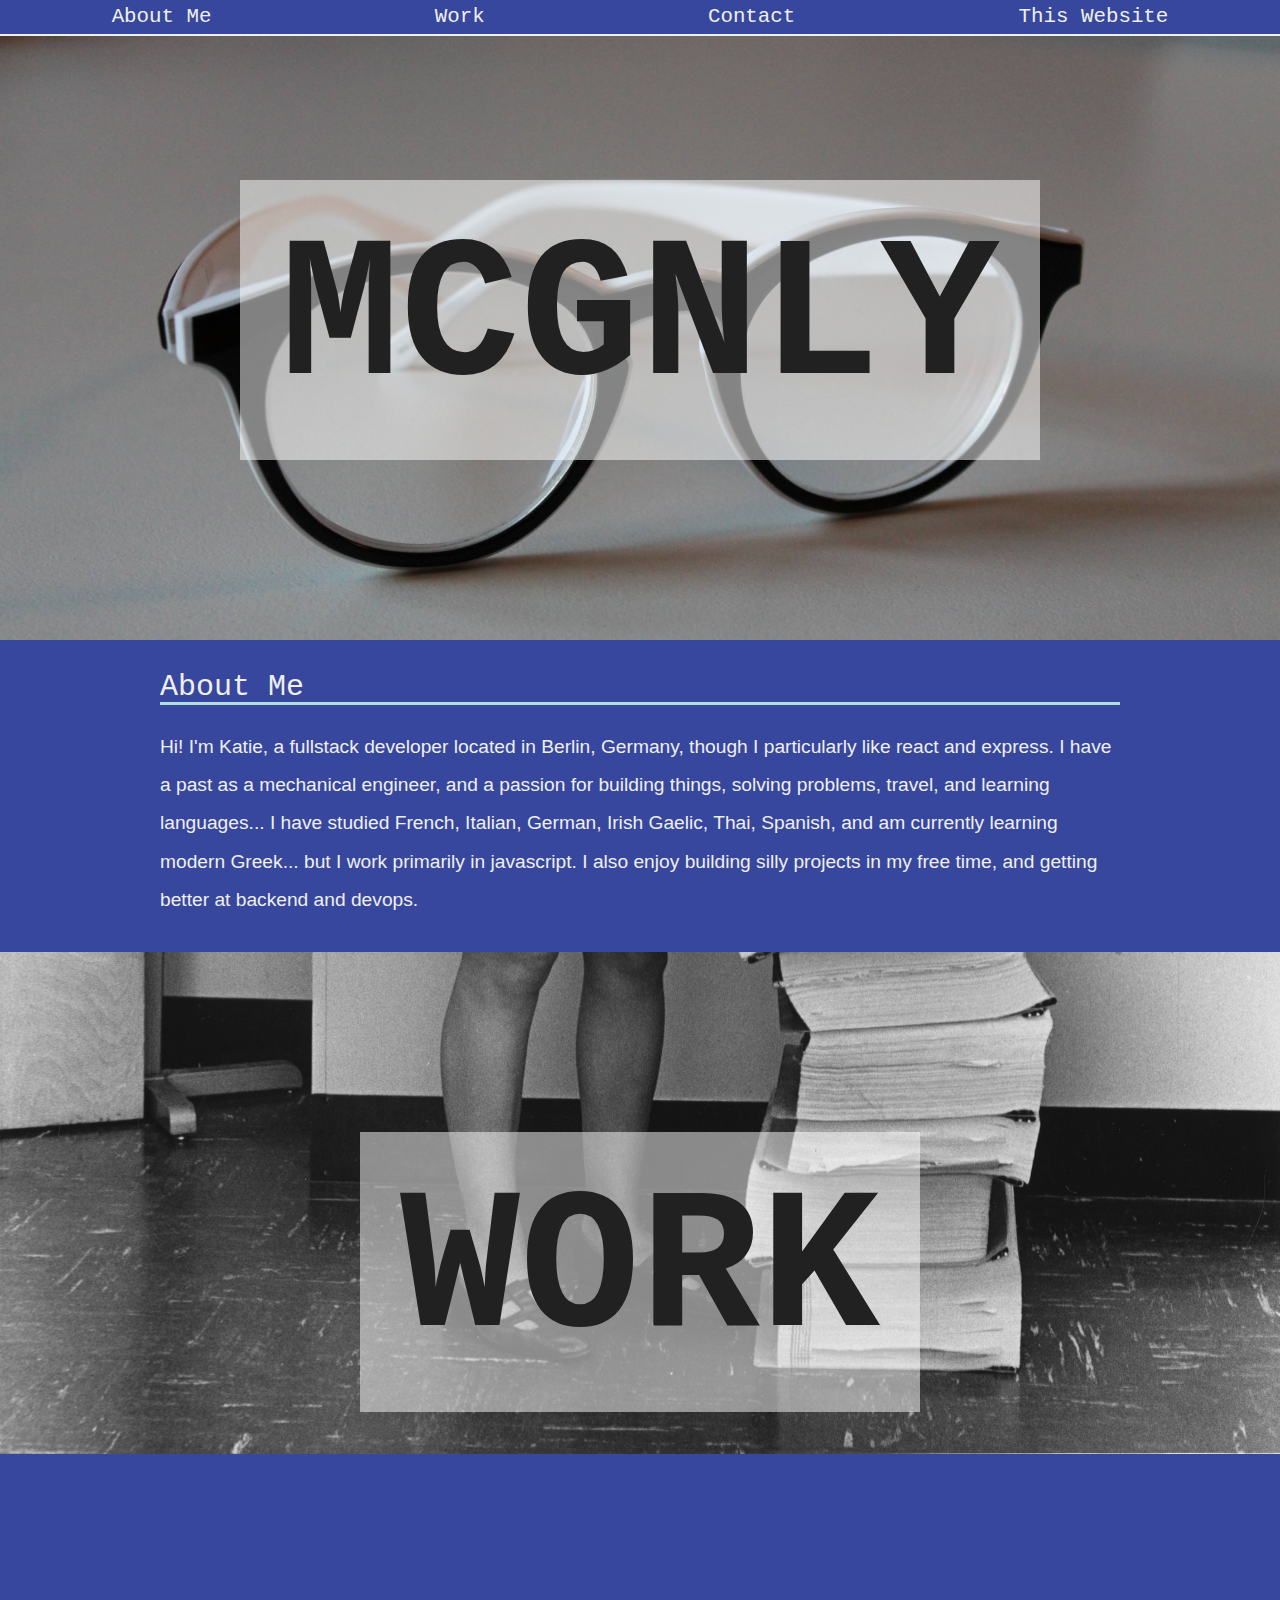
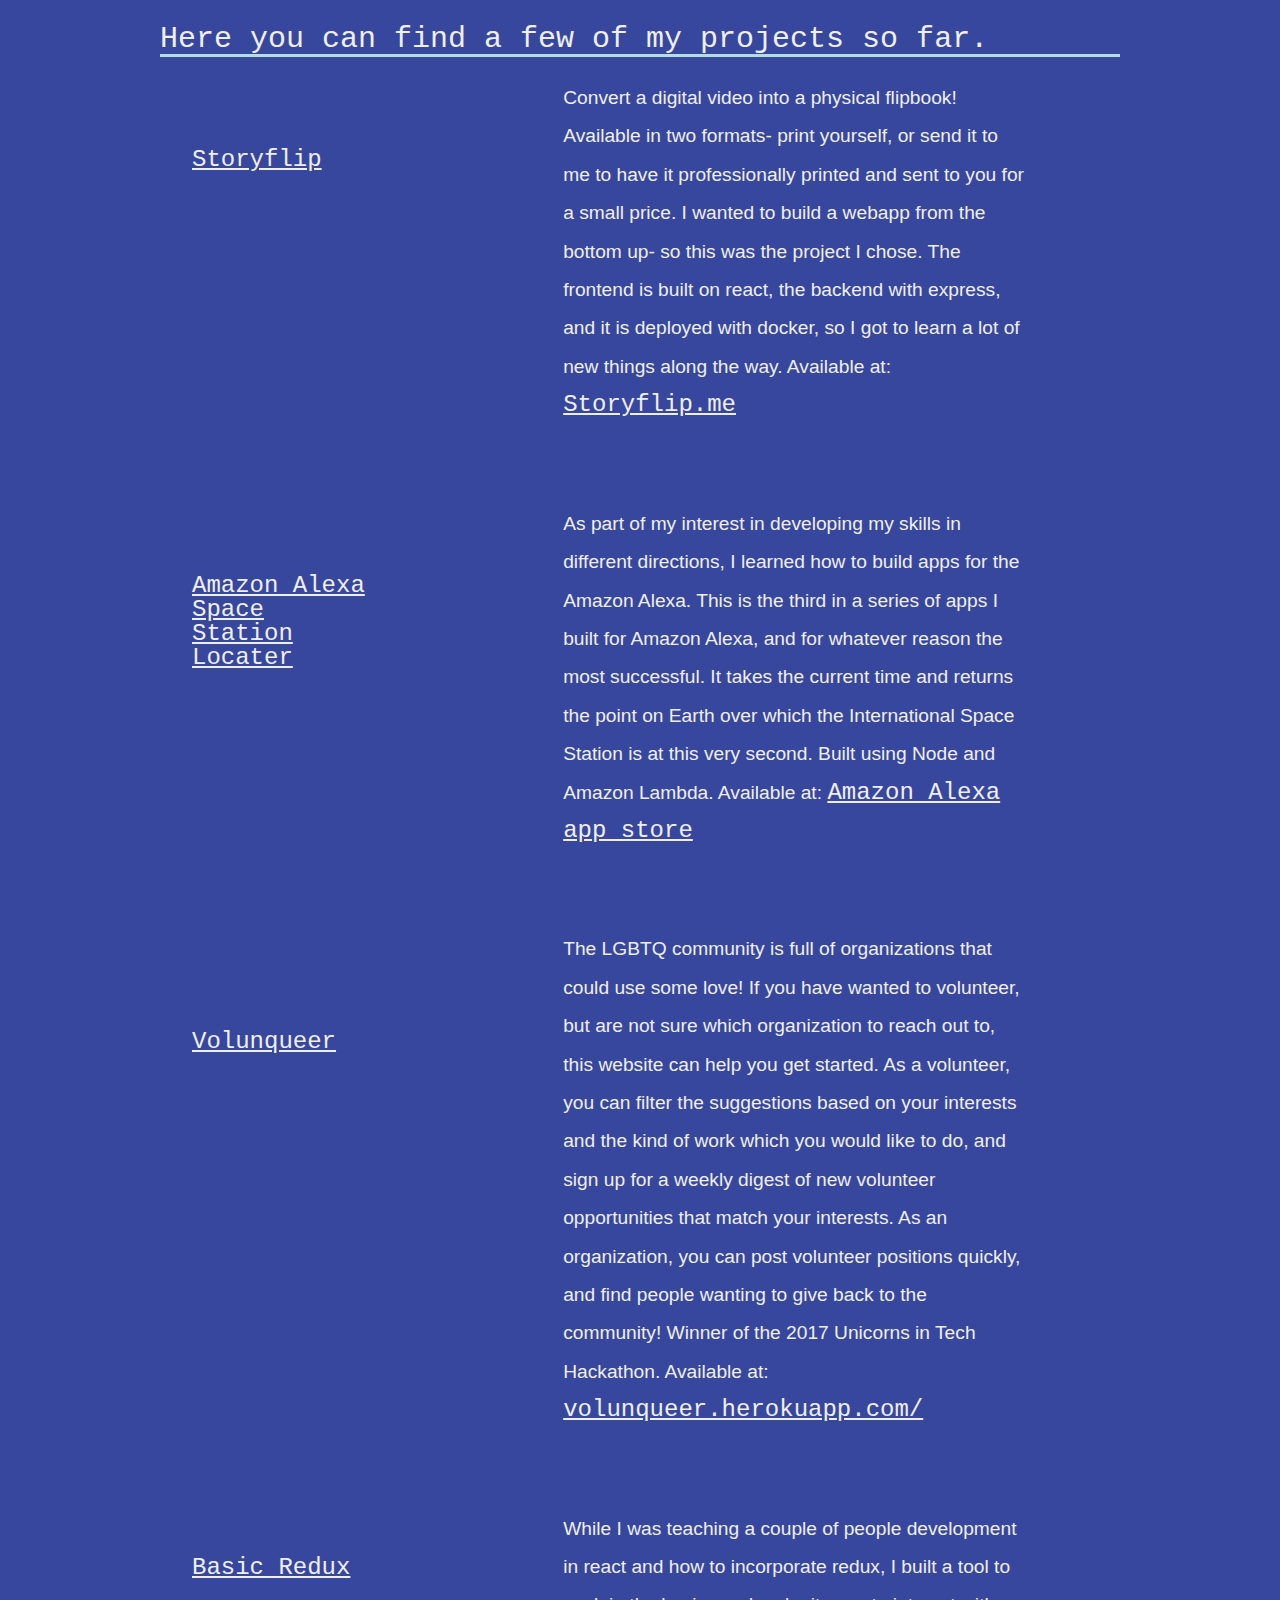
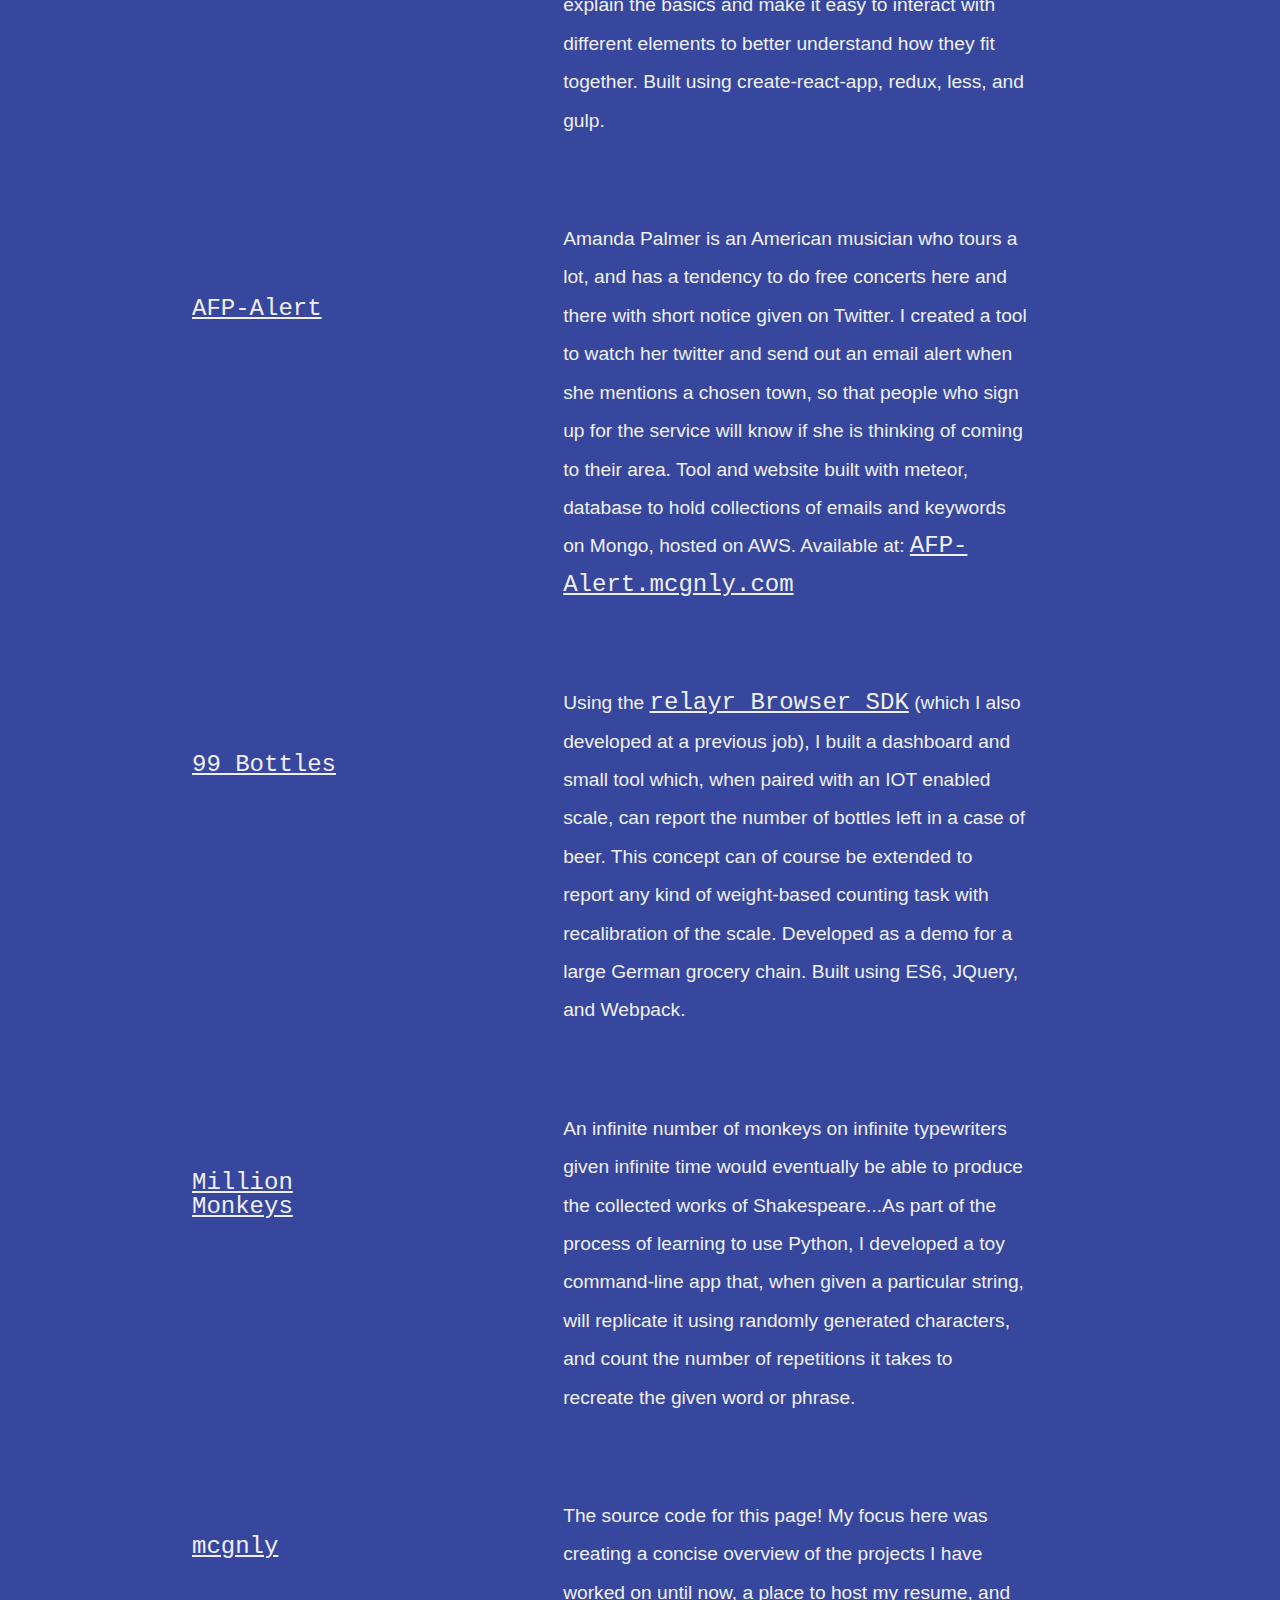
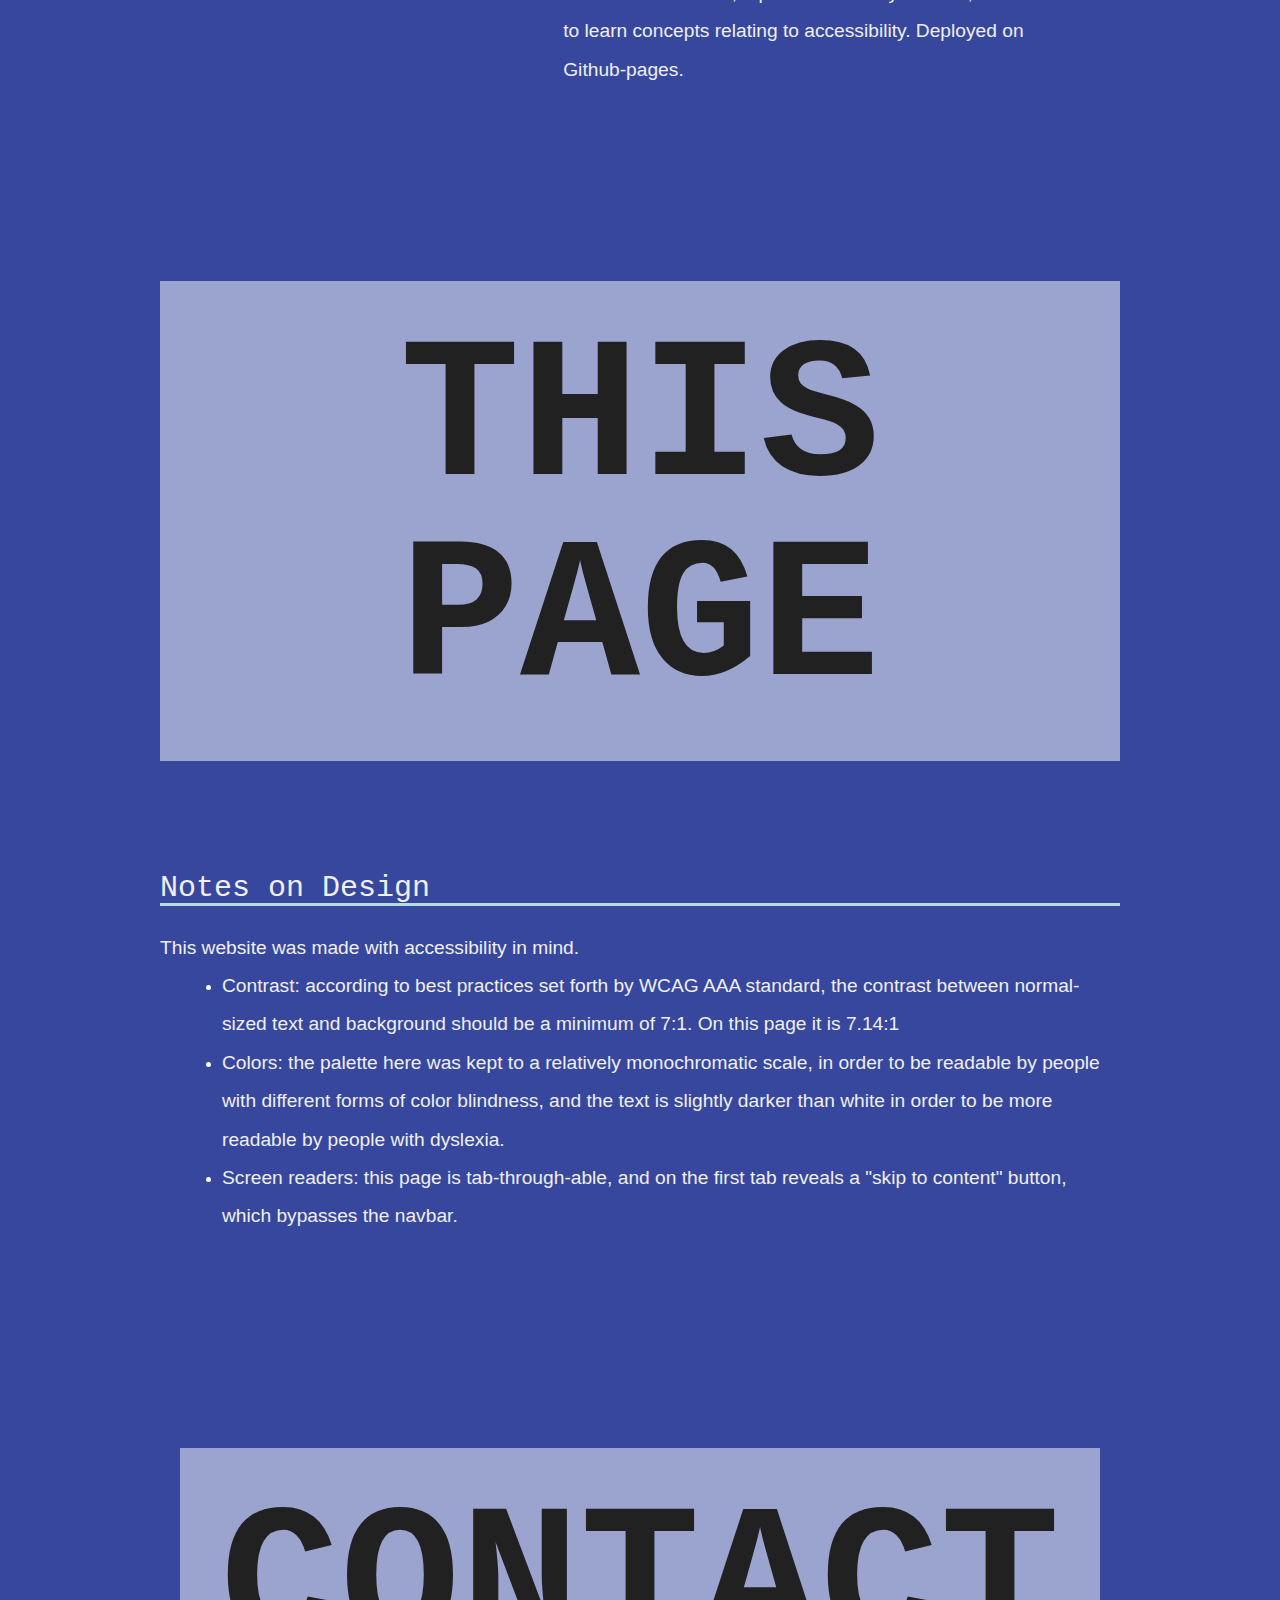
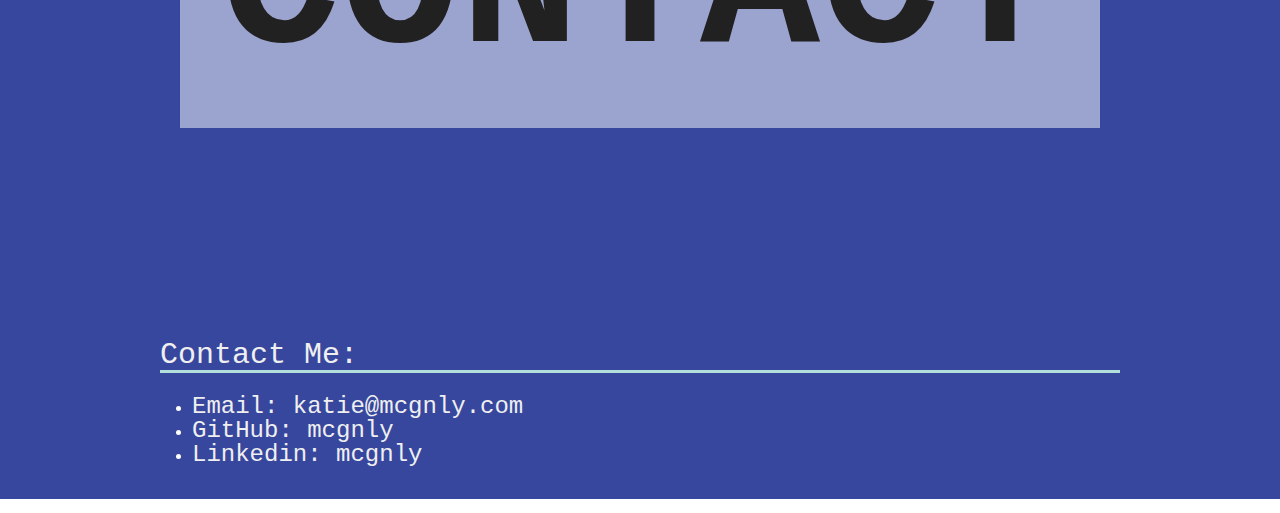
==== commit 225f466a: "update end of 2018" ====
--- a/index.html
+++ b/index.html
@@ -6,6 +6,9 @@
 	<!-- <link rel="shortcut icon" href="%PUBLIC_URL%/favicon.ico"> -->
 	<title>mcgnly</title>
 	<link rel="stylesheet" type="text/css" href="index.css">
+	<link rel="icon" 
+      type="image/png" 
+      href="img/favicon-space-shuttle.ico">
   </head>
 
   <body>
@@ -27,7 +30,8 @@
 	<section class="module content about">
 		<div class="container">
 			<h2 tabindex="0">About Me</h2>
-			<p tabindex="0">Hi! I'm Katie, a front-end developer located in Berlin, Germany, specialising in static pages and react. I have a past as a mechanical engineer, and a passion for hacking, building, solving problems, travel, and learning languages... if you count computer and human languages, I've got 8 so far. I am currently working on deepening my knowledge of backend and dev-ops technologies, as well as exploring different tools in the front-end.
+			<p tabindex="0">
+				Hi! I'm Katie, a fullstack developer located in Berlin, Germany, though I particularly like react and express. I have a past as a mechanical engineer, and a passion for building things, solving problems, travel, and learning languages... I have studied French, Italian, German, Irish Gaelic, Thai, Spanish, and am currently learning modern Greek... but I work primarily in javascript. I also enjoy building silly projects in my free time, and getting better at backend and devops.
 			</p>
 		</div>
 	</section>
@@ -43,9 +47,16 @@
 			<h2 tabindex="0">Here you can find a few of my projects so far.</h2>
 			<ul class="projects">
 				<li class="projectsItem" tabindex="0">
-					<a class="projectsLink" href="https://github.com/mcgnly/email-keyword" target="_blank" title="follow Amanda Palmer on tour">AFP-Alert</a>
-					<p>Amanda Palmer is an American musician who tours a lot, and has a tendency to do free concerts here and there with short notice given on Twitter. I created a tool to watch her twitter and send out an email alert when she mentions a chosen town, so that people who sign up for the service will know if she is thinking of coming to their area. Tool and website built with meteor, database to hold collections of emails and keywords on Mongo, hosted on AWS. Available at: 
-						<a href="http://afp-alert.mcgnly.com/" target="_blank" title="afp-alert">AFP-Alert.mcgnly.com</a>
+					<a class="projectsLink" href="https://github.com/mcgnly/storyflip" target="_blank" title="videos to flipbook converter">Storyflip</a>
+					<p>Convert a digital video into a physical flipbook! Available in two formats- print yourself, or send it to me to have it professionally printed and sent to you for a small price. I wanted to build a webapp from the bottom up- so this was the project I chose. The frontend is built on react, the backend with express, and it is deployed with docker, so I got to learn a lot of new things along the way.
+						 Available at:
+						<a href="https://www.storyflip.me" target="_blank" title="videos to flipbook converter">Storyflip.me</a>
+					</p>
+				</li> 
+				<li class="projectsItem" tabindex="0">
+					<a class="projectsLink" href="https://github.com/mcgnly/alexa-iss" target="_blank" title="silly amazon alexa app">Amazon Alexa Space Station Locater</a>
+					<p>As part of my interest in developing my skills in different directions, I learned how to build apps for the Amazon Alexa. This is the third in a series of apps I built for Amazon Alexa, and for whatever reason the most successful. It takes the current time and returns the point on Earth over which the International Space Station is at this very second. Built using Node and Amazon Lambda. Available at:
+						<a href="https://www.amazon.com/mcgnly-Space-Station/dp/B01MZ2ONRB/ref=sr_1_2?s=digital-skills&ie=UTF8&qid=1486298736&sr=1-2&keywords=mcgnly" target="_blank" title="silly amazon alexa app">Amazon Alexa app store</a>
 					</p>
 				</li> 
 				<li class="projectsItem" tabindex="0">
@@ -59,33 +70,17 @@
 					<p>While I was teaching a couple of people development in react and how to incorporate redux, I built a tool to explain the basics and make it easy to interact with different elements to better understand how they fit together. Built using create-react-app, redux, less, and gulp.</p>
 				</li> 
 				<li class="projectsItem" tabindex="0">
-					<a class="projectsLink" href="https://github.com/relayr/browser-sdk" target="_blank" title="javascript IOT tools">relayr Browser SDK</a>
-					<p>APIs make it possible for the average developer to interact with a given set of server-side functions and data, but SDKs make that job even easier, by abstracting away the tasks of making AJAX calls, interacting with OAuth, and other internal details. The browser SDK built for relayr makes it easy for a developer to use standard javascript to interact with their IOT devices and use the data for whatever projects they might have in mind. Built using ES6 and Webpack. </p>
+					<a class="projectsLink" href="https://github.com/mcgnly/email-keyword" target="_blank" title="follow Amanda Palmer on tour">AFP-Alert</a>
+					<p>Amanda Palmer is an American musician who tours a lot, and has a tendency to do free concerts here and there with short notice given on Twitter. I created a tool to watch her twitter and send out an email alert when she mentions a chosen town, so that people who sign up for the service will know if she is thinking of coming to their area. Tool and website built with meteor, database to hold collections of emails and keywords on Mongo, hosted on AWS. Available at: 
+						<a href="http://afp-alert.mcgnly.com/" target="_blank" title="afp-alert">AFP-Alert.mcgnly.com</a>
+					</p>
 				</li>  
 				<li class="projectsItem" tabindex="0">
 					<a class="projectsLink" href="https://github.com/mcgnly/99-bottles" target="_blank" title="small IOT dashboard">99 Bottles</a>
-					<p>Using the relayr browser SDK, I built a dashboard and small tool which, when paired with an IOT enabled scale, can report the number of bottles left in a case of beer. This concept can of course be extended to report any kind of weight-based counting task with recalibration of the scale. Developed as a demo for a large German grocery chain. Built using ES6, JQuery, and Webpack. </p>
+					<p>Using the <a href="https://github.com/relayr/browser-sdk" target="_blank" title="javascript IOT tools">relayr Browser SDK</a> (which I also developed at a previous job), I built a dashboard and small tool which, when paired with an IOT enabled scale, can report the number of bottles left in a case of beer. This concept can of course be extended to report any kind of weight-based counting task with recalibration of the scale. Developed as a demo for a large German grocery chain. Built using ES6, JQuery, and Webpack. </p>
 				</li>  
 				<li class="projectsItem" tabindex="0">
-					<a class="projectsLink" href="https://github.com/mcgnly/alexa-catfacts" target="_blank" title="silly amazon alexa app">Amazon Alexa Cat-Facts</a>
-					<p>As part of my interest in developing my skills in different directions, I learned how to build apps for the Amazon Alexa. These use voice-control to accomplish different tasks- in this case, to poll an API for a random fact about cats, and return the information to the user also over speech. Built using Node and Amazon Lambda. Available at:
-						<a href="https://www.amazon.com/mcgnly-Cat-Facts/dp/B01NAIJLDB/ref=sr_1_1?s=digital-skills&ie=UTF8&qid=1486298581&sr=1-1&keywords=mcgnly" target="_blank" title="silly amazon alexa app">Amazon Alexa app store</a>
-					</p>
-				</li>  
-				<li class="projectsItem" tabindex="0">
-					<a class="projectsLink" href="https://github.com/mcgnly/alexa-cooking" target="_blank" title="silly amazon alexa app">Amazon Alexa Meat Thermometer</a>
-					<p>The second in a series of apps built for Amazon Alexa, this app has a database of cooking temperatures for common cuts of meat, and interacts with the user over voice. I was tired of always having to look up the temperature for pork tenderlion...  Built using Node and Amazon Lambda. Available at: 
-						<a href="https://www.amazon.com/mcgnly-Meat-Thermometer/dp/B01MRYWBBJ/ref=sr_1_3?s=digital-skills&ie=UTF8&qid=1486298581&sr=1-3&keywords=mcgnly" target="_blank" title="silly amazon alexa app">Amazon Alexa app store</a>
-					</p>
-				</li> 
-				<li class="projectsItem" tabindex="0">
-					<a class="projectsLink" href="https://github.com/mcgnly/alexa-iss" target="_blank" title="silly amazon alexa app">Amazon Alexa Space Station Locater</a>
-					<p>Third in a series of apps built for Amazon Alexa. This one takes the current time and returns the point on Earth over which the International Space Station is at this very second. Built using Node and Amazon Lambda. Available at:
-						<a href="https://www.amazon.com/mcgnly-Space-Station/dp/B01MZ2ONRB/ref=sr_1_2?s=digital-skills&ie=UTF8&qid=1486298736&sr=1-2&keywords=mcgnly" target="_blank" title="silly amazon alexa app">Amazon Alexa app store</a>
-					</p>
-				</li> 
-				<li class="projectsItem" tabindex="0">
-					<a class="projectsLink" href="https://github.com/mcgnly/million-monkeys" target="_blank" title="python toy">Million Monkeys</a>
+					<a class="projectsLink" href="https://github.com/mcgnly/million_monkeys" target="_blank" title="python toy">Million Monkeys</a>
 					<p>An infinite number of monkeys on infinite typewriters given infinite time would eventually be able to produce the collected works of Shakespeare...As part of the process of learning to use Python, I developed a toy command-line app that, when given a particular string, will replicate it using randomly generated characters, and count the number of repetitions it takes to recreate the given word or phrase.</p>
 				</li> 
 				<li class="projectsItem" tabindex="0">
